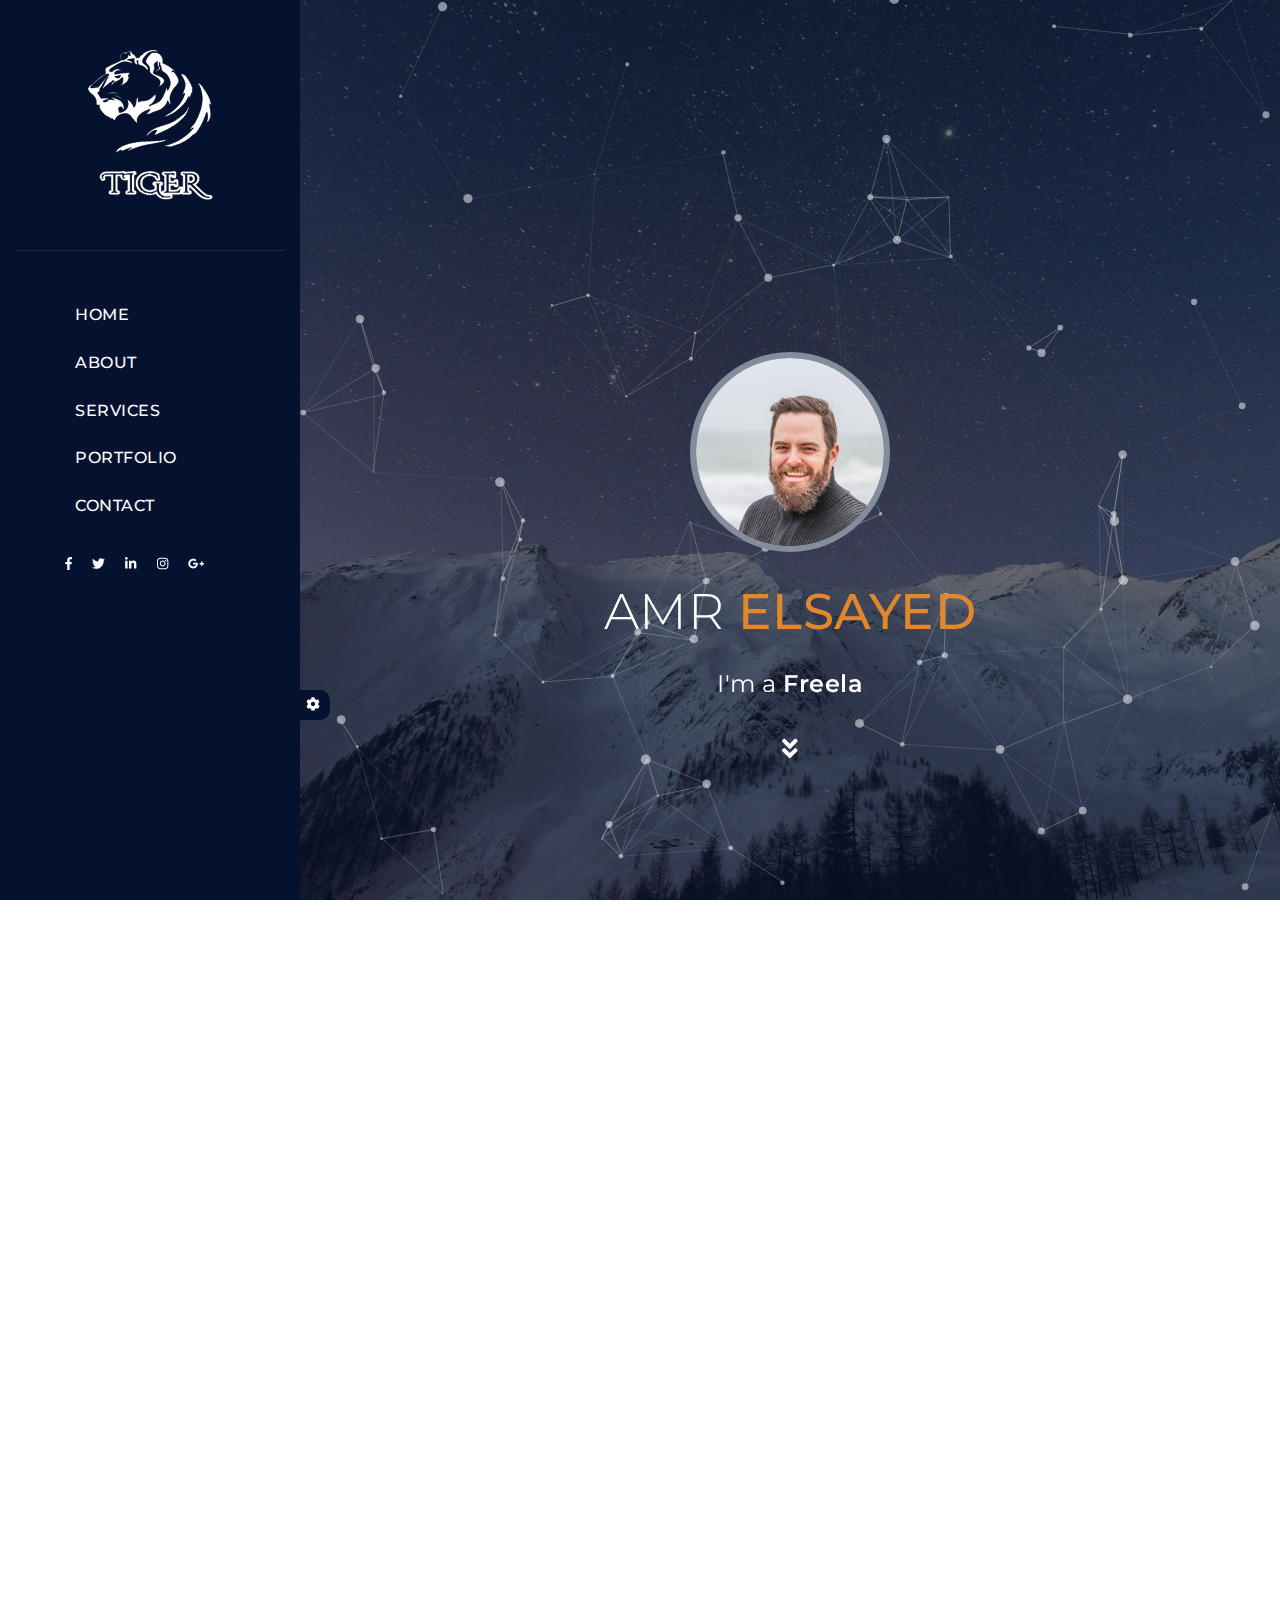
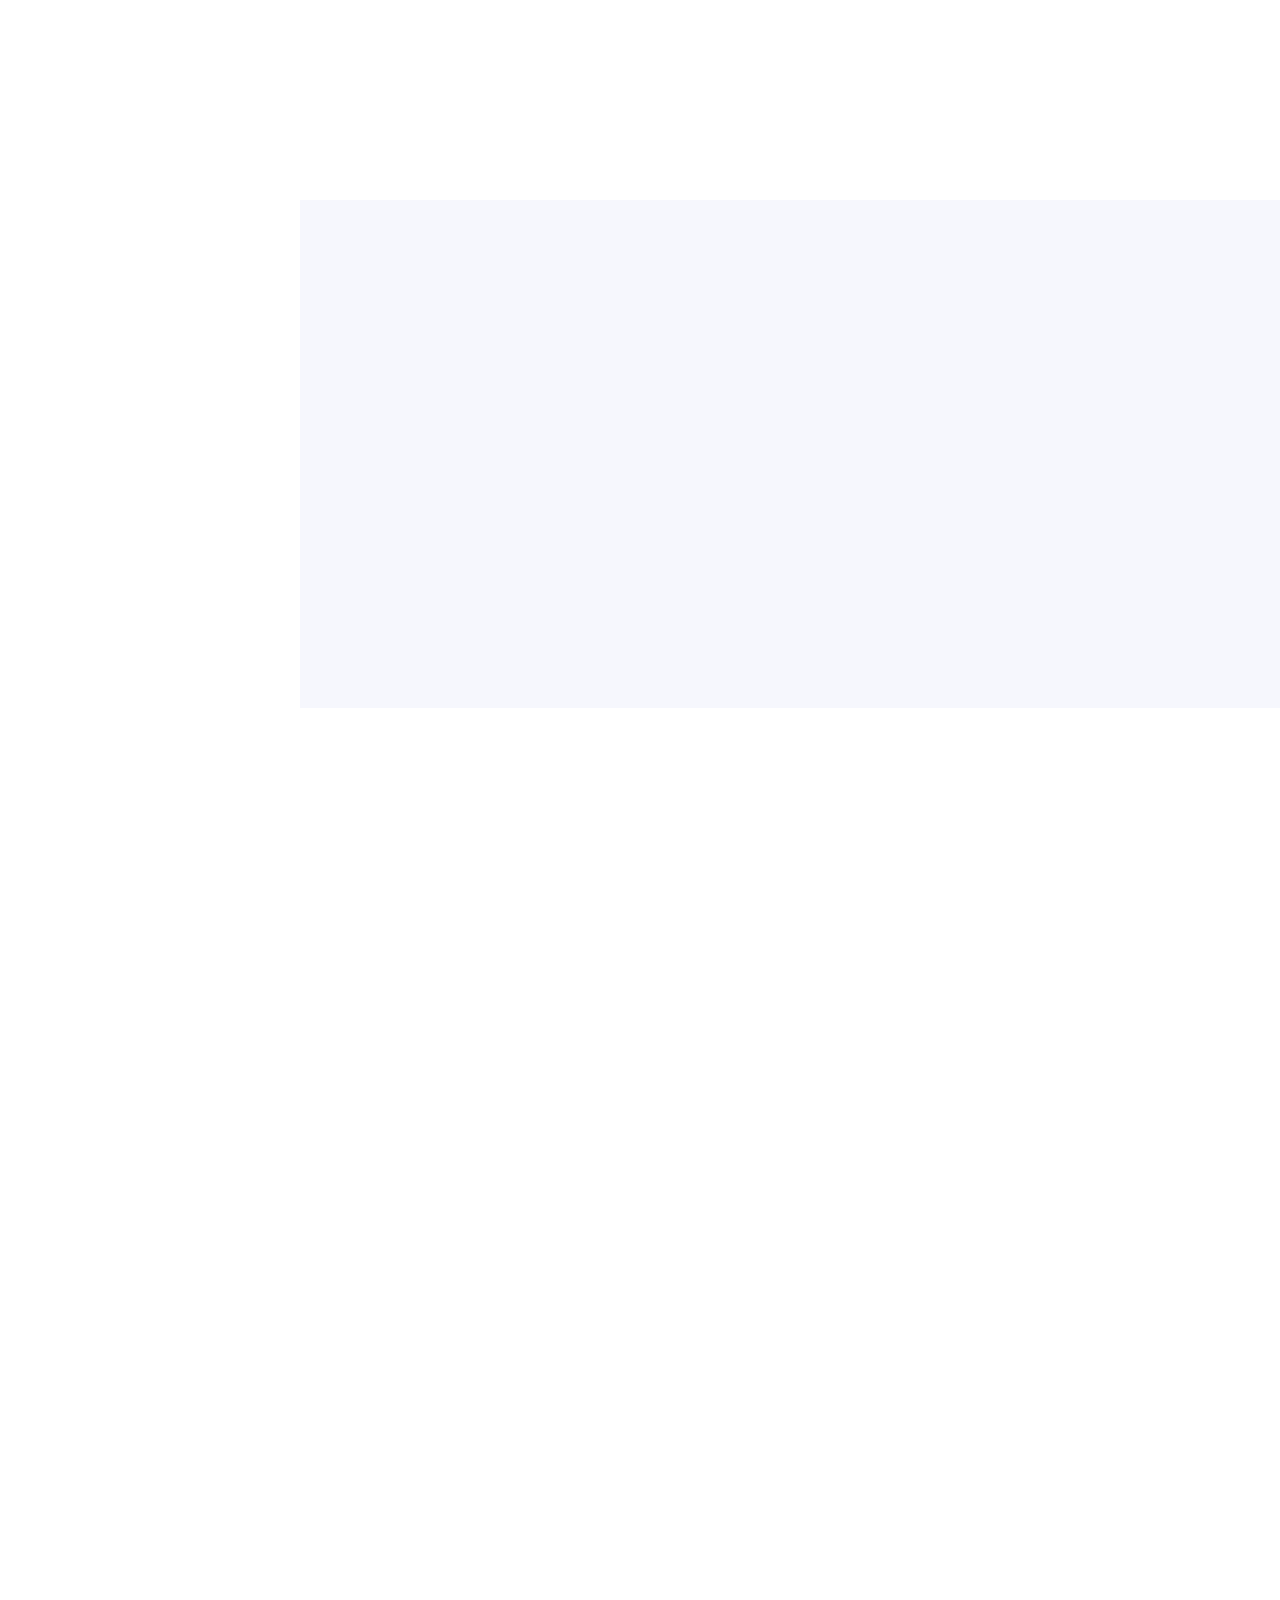
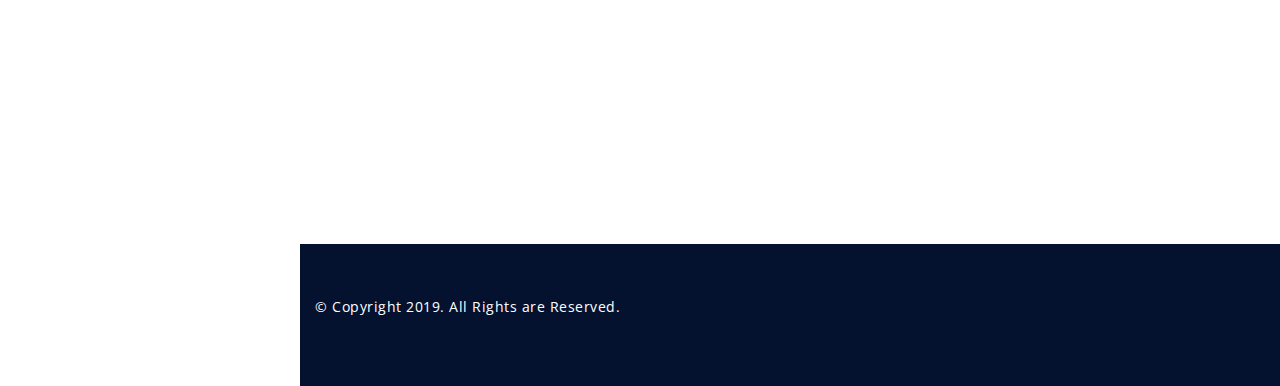
==== particles.html @ fbe601ca "Add files via upload" ====
<html lang="en">
    <head>
        <meta charset="utf-8"/>
        <meta http-equiv="X-UA-Compatible" content="IE=edge">
        <meta name="viewport" content="width=device-width, initial-scale=1">
        <title>Tiger HTML5 Template</title>
        
        <!--google fonts-->
        <link href="https://fonts.googleapis.com/css?family=Montserrat:400,400i,500,500i,600,600i,700,700i,800,800i,900,900i" rel="stylesheet">
        <link href="https://fonts.googleapis.com/css?family=Open+Sans:400,400i,600,600i,700,700i,800,800i" rel="stylesheet">

        <!-- Bootstrap Css-->
        <link rel="stylesheet" href="css/bootstrap.css"/>
        <link rel="stylesheet" href="css/normalize.css"/>
        <!--Style Css-->
        <link rel="stylesheet" href="css/style.css"/>
        <!--Font-Awesome-->
        <link rel="stylesheet" href="css/all.css">
        <!--Animate css-->
        <link rel="stylesheet" href="css/animate.css">




        <!--[if lt IE 9]>
        <script src="js/html5shiv.min.js"></script>
        <script src="js/respond.min.js"></script>
        <![endif]-->

    </head>
    <body>
    <!-- Start Tablet Navbar -->
       
        <nav class="tiger-tablet-nav">
            <a href="#" class="tiger-brand">Tiger</a>
            <button class="toggle">
                <span></span>
                <span></span>
                <span></span>
            </button>
        </nav>
        <div class="tiger-collapse">
            <ul class="anchor">
                <li class="current">
                    <a href="#" data-scroll="home">Home <span></span></a>
                </li>
                <li>
                    <a href="#" data-scroll="about">About <span></span></a>
                </li>
                <li>
                    <a href="#" data-scroll="services">Services <span></span></a>
                </li>
                <li>
                    <a href="#" data-scroll="portfolio">Portfolio <span></span></a>
                </li>
                <li>
                    <a href="#" data-scroll="contact">Contact <span></span></a>
                </li>
            </ul>
        </div>
        <!-- End Tablet Navbar-->
        
        <!-- Start Tiger List -->
        <section class="tiger-list col-12">
            <div class="leftpar-inner">
                <div class="logo text-center">
                    <a href="#">
                        <img src="image/logo4.png" class="img-fluid">
                    </a>
                </div>
                <div class="menu-list">
                    <ul class="anchor">
                        <li class="current">
                            <a href="#" data-scroll="home">Home <span></span></a>
                        </li>
                        <li>
                            <a href="#" data-scroll="about">About <span></span></a>
                        </li>
                        <li>
                            <a href="#" data-scroll="services">Services <span></span></a>
                        </li>
                        <li>
                            <a href="#" data-scroll="portfolio">Portfolio <span></span></a>
                        </li>
                        <li>
                            <a href="#" data-scroll="contact">Contact <span></span></a>
                        </li>
                    </ul>
                </div>
                <div class="tiger-contact">
                    <ul>
                        <li>
                            <a href="https://www.facebook.com">
                                 <i class="fab fa-facebook-f"></i>
                                
                            </a>
                        </li>
                        
                        <li>
                            <a href="https://www.twitter.com">
                                 <i class="fab fa-twitter"></i>
                                
                            </a>
                        </li>
                        
                        <li>
                            <a href="https://www.linkedin.com">
                                 <i class="fab fa-linkedin-in"></i>
                                
                            </a>
                        </li>
                        
                        <li>
                            <a href="https://www.instagram.com">
                                 <i class="fab fa-instagram"></i>
                                
                            </a>
                        </li>
                        <li>
                            <a href="https://plus.google.com">
                                <i class="fab fa-google-plus-g"></i>
                            </a>
                        </li>
                    </ul>
                </div>
                <a href="#" class="resize">
                    <i class="fas fa-cog fa-spin"></i>
                </a>
            </div>
        </section>
        <!--End Tiger List-->
        <!--Start Header-->
        <section class="header" id="home">
            <div class="overlay">
                <div class="container-fluid">
                    <div class="row">
                        <div class="main-photo">
                            <div class="content">
                                <div class="image">
                                    <img src="image/persone2.jpeg"/>
                                </div>
                                <div class="text">
                                <h3>Amr <span>Elsayed</span></h3>
                                </div>
                                <div class="type">
                                    <p class="type-text text-center">
                                        I'm a
                                        <a class="typewrite" data-period="2000" data-type='[ "Freelancer", "UI/UX Designer" ]'>
                                            <span class="wrap"></span>
                                        </a>
                                    </p>
                                </div>
                                <div class="down">
                                    <a href="#" data-scroll="about" class="text-center">
                                        <i class="fas fa-angle-double-down"></i>
                                    </a>
                                </div>
                            </div>
                        </div>
                    </div>
                </div>
                <div id="particles-js"></div>
            </div>
        </section>
        <!--End Headre-->
        
        <!-- Start About-->
        
        <section class="about" id="about">
            <div class="container-fluid">
                <div class="row">
                    <div class="head col-sm-12 wow slideInLeft">
                        <h2 class="abo">About Me</h2>
                        <p class="lead">Main Information About me</p>
                    </div>
                    <div class="body col-12">
                        <div class="container-fluid">
                            <div class="row">
                                <div class="left-box col-lg-3 wow bounceInLeft" data-wow-offset=300>
                                    <div class="border-layer">
                                        <div class="inner">
                                            <div class="photo"></div>
                                        </div>
                                    </div>
                                </div>
                                
                                <div class="right-box col-lg-7 col-md-12 col-sm-12 offset-2 wow bounceInDown" data-wow-offset=300>
                                    <h4 class="def">
                                    I'm Amr Elsayed and
                                        <a class="typewrite" data-period="2000" data-type='[ "Freelancer", "UI/UX Designer" ]'>
                                            <span class="wrap"></span>
                                        </a>
                                    </h4>
                                    <p class="info">Lorem ipsum dolor sit amet, consectetur adipisicing elit, sed do eiusmod tempor incididunt ut labore et dolore magna aliqua. Ut enim ad minim veniam, quis nostrud exercitation ullamco laboris nisi ut aliquip ex ea commodo consequat. Duis aute irure dolor in reprehenderit in voluptate velit esse cillum dolore eu fugiat nulla.</p>
                                    <div class="social">
                                        <ul>
                                            <li>
                                                <span>
                                                    <label>Birthday:</label>
                                                    09.07.1998
                                                </span>
                                            </li>
                                            <li>
                                                <span>
                                                    <label>Age:</label>
                                                    21
                                                </span>
                                            </li>
                                            <div class="clearfix"></div>
                                            
                                            <li>
                                                <span>
                                                    <label>City:</label>
                                                    Mansoura
                                                </span>
                                            </li>
                                            <li>
                                                <span>
                                                    <label>Interests:</label>
                                                    Programing ,UFC
                                                </span>
                                            </li>
                                            <div class="clearfix"></div>
                                            
                                            <li>
                                                <span>
                                                    <label>Study:</label>
                                                    Benha University
                                                </span>
                                            </li>
                                            <li>
                                                <span>
                                                    <label>Degree:</label>
                                                    Student
                                                </span>
                                            </li>
                                            <div class="clearfix"></div>
                                            
                                            <li>
                                                <span>
                                                    <label>Website:</label>
                                                    www.mywebsite.com
                                                </span>
                                            </li>
                                            <li>
                                                <span>
                                                    <label>Mail:</label>
                                                    mymail&#64;gmail.com
                                                </span>
                                            </li>
                                            <div class="clearfix"></div>
                                            
                                            <li>
                                                <span>
                                                    <label>Phone:</label>
                                                    +02 010 924 30 671
                                                </span>
                                            </li>
                                            <li>
                                                <span>
                                                    <label>Twitter:</label>
                                                    &#64;myusername
                                                </span>
                                            </li>
                                            <div class="clearfix"></div>
                                        </ul>
                                    </div>
                                    <button class="btn index">
                                        <a href="" data-scroll="home">
                                            <span>Download Cv</span>
                                        </a>
                                    </button>
                                    <button class="btn cont">
                                        <a href="" data-scroll="contact">
                                            <span>Send Message</span>
                                        </a>
                                    </button>
                                </div>
                            </div>
                        </div>
                    </div>
                </div>
            </div>
        </section>
        <!--End About-->
        
        <!--Start Skills-->
        <section class="skills">
            <div class="container-fluid">
                <div class="row">
                    <div class="defination col-lg-4 co-md-12 col-sm-12 wow rotateInDownLeft" data-wow-offset=200>
                        <h3>Some About my Abilities</h3>
                        <p class="lead">
                            Lorem Ipsum is simply dummy text of the printing and typesetting industry. Lorem Ipsum has been the industry's standard dummy text ever since. Lorem Ipsum has been the industry. Lorem Ipsum has been the industry's standard dummy text since. Lorem Ipsum is simply.
                        </p>
                    </div>
                    <div class="skill col-lg-7 col-md-12 col-sm-12 wow rotateInDownRight" data-wow-offset=200>
                        <div class="pro">
                            <span>
                                <span class="label">
                                    HTML - 5 years of experience
                                </span>
                                <span class="number">95%</span>
                            </span>
                            <div class="progress bar">
                                <div class="ti">
                                    <div class="progress-bar progress-bar-striped progress-bar-animated" role="progressbar" aria-valuenow="75" aria-valuemin="0" aria-valuemax="100" style="width: 95%;background-color: rgb(0, 0, 0);"></div>
                                </div>
                                
                            </div>
                        </div>
                        
                        <!--/*css*/-->
                        <div class="pro">
                            <span>
                                <span class="label">
                                    Css - 3 years of experience
                                </span>
                                <span class="number">85%</span>
                            </span>
                            <div class="progress bar">
                                <div class="ti">
                                    <div class="progress-bar progress-bar-striped progress-bar-animated" role="progressbar" aria-valuenow="75" aria-valuemin="0" aria-valuemax="100" style="width: 85%;background-color: rgb(0, 0, 0);"></div>
                                </div>
                            </div>
                        </div>
                        <!--Html-->
                        <div class="pro">
                            <span>
                                <span class="label">
                                    Jquery - 4 years of experience
                                </span>
                                <span class="number">75%</span>
                            </span>
                            <div class="progress bar">
                                <div class="ti">
                                    <div class="progress-bar progress-bar-striped progress-bar-animated" role="progressbar" aria-valuenow="75" aria-valuemin="0" aria-valuemax="100" style="width: 75%;background-color: rgb(0, 0, 0);"></div>
                                </div>
                            </div>
                        </div>
                        <!--Bootstrap-->
                        <div class="pro">
                            <span>
                                <span class="label">
                                    Bootstrap - 3 years of experience
                                </span>
                                <span class="number">80%</span>
                            </span>
                            <div class="progress bar">
                                <div class="ti">
                                    <div class="progress-bar progress-bar-striped progress-bar-animated" role="progressbar" aria-valuenow="75" aria-valuemin="0" aria-valuemax="100" style="width:80%;background-color: rgb(0, 0, 0);">
                                    </div>
                                </div>
                            </div>
                        </div>
                    </div>
                </div>
            </div>
        </section>
        
        
        <!--End Skills-->
        
        <!--Start Services-->
        
        <section class="services" id='services'>
            <div class="container-fluid">
                <div class="row">
                    <div class="head col-sm-12 wow slideInLeft">
                        <h2 class="abo">Amazing Services</h2>
                        <p class="lead">Meet our amazing services</p>
                    </div>
                    <div class="body col-sm-12">
                        <div class="row">
                            <div class="block wow bounceInDown">
                                <i class="fas fa-camera icon"></i>
                                <h3>Photography</h3>
                                <p>Web design is a similar process of creation, with the intention of presenting the content on electronic pages ...</p>
                            </div>
                            <div class="block wow bounceInDown">
                                <i class="far fa-window-maximize icon"></i>
                                <h3>Web Design</h3>
                                <p>Web design is a similar process of creation, with the intention of presenting the content on electronic pages ...</p>
                            </div>
                            <div class="block wow bounceInDown">
                                <i class="fas fa-tags icon"></i>
                                <h3>Branding</h3>
                                <p>Web design is a similar process of creation, with the intention of presenting the content on electronic pages ...</p>
                            </div>
                            
                            <div class="block wow bounceInUp">
                                <i class="fas fa-share-alt icon"></i>
                                <h3>Social Media</h3>
                                <p>Web design is a similar process of creation, with the intention of presenting the content on electronic pages ...</p>
                            </div>
                            <div class="block wow bounceInUp">
                                <i class="fab fa-adobe icon"></i>
                                <h3>Illustrator</h3>
                                <p>Web design is a similar process of creation, with the intention of presenting the content on electronic pages ...</p>
                            </div>
                            <div class="block wow bounceInUp">
                                <i class="fas fa-chart-line icon"></i>
                                <h3>Marketing</h3>
                                <p>Web design is a similar process of creation, with the intention of presenting the content on electronic pages ...</p>
                            </div>
                        </div>
                    </div>
                </div>
            </div>
        </section>
        <!--End Services-->
        
        
        <!--Start Our Work-->
        <section class="work" id="portfolio">
            <div class="container-fluid">
                <div class="row">
                    <div class="head col-sm-12 wow slideInLeft">
                        <h2 class="abo">Creative Works</h2>
                        <p class="lead">Check out our latest creative works</p>
                    </div>
                    <ul class="work-link">
                        <li><a href="#" class="current all wow bounceIn">All</a></li>
                        <li><a href="#" class="designe wow bounceIn" data-wow-delay=.5s>Design</a></li>
                        <li><a href="#" class="photogr wow bounceIn" data-wow-delay=1s>Photography</a></li>
                        <li><a href="#" class="developm wow bounceIn" data-wow-delay=1.5s>Development</a></li>
                    </ul>
                    <div class="body col-sm-12">
                        <div class="row">
                            <div class="block design wow rotateInDownLeft">
                                
                            </div>
                            <div class="block photog wow bounceInDown" data-wow-delay=.9s>
                                
                            </div>
                            <div class="block develop wow rotateInDownRight" data-wow-delay=.3s>
                                
                            </div>
                            
                            <div class="block photog wow rotateInUpLeft" data-wow-delay=.5s>
                                
                            </div>
                            <div class="block design wow bounceInUp" data-wow-delay=.9s>
                                
                            </div>
                            <div class="block photog wow rotateInUpRight" data-wow-delay=.7s>
                                
                            </div>
                        </div>
                    </div>
                </div>
            </div>  
            
        </section>
        <!-- End Our Work-->
        <!--Start Our Award-->
        <section class="award wow fadeIn">
            <div class="overlay">
                <div class="container-fluid">
                    <div class="row">
                        <div class="counter">
                            <div class="container">
                                <ul>
                                    <li class="wow bounceInLeft">
                                        <div class="inner-box">
                                            <h3>
                                                <span>
                                                    <span class="counter-value" data-count="1700"></span>
                                                </span>
                                                
                                            </h3>
                                            <span>Projects Completed</span>
                                        </div>

                                    </li>
                                    <li class="wow bounceInUp">
                                        <div class="inner-box">
                                            <h3>
                                                <span>
                                                    <span class="counter-value" data-count="222"></span>k
                                                </span>
                                                
                                            </h3>
                                            <span>Lines of Code</span>
                                        </div>

                                    </li>
                                    <li class="wow bounceInDown">
                                        <div class="inner-box">
                                            <h3>
                                                <span>
                                                    <span class="counter-value" data-count="5555"></span>
                                                </span>
                                                
                                            </h3>
                                            <span>Happy Clients</span>
                                        </div>

                                    </li>
                                    <li class="wow bounceInRight">
                                        <div class="inner-box">
                                            <h3>
                                                <span>
                                                    <span class="counter-value" data-count="777"></span>+
                                                </span>
                                                
                                            </h3>
                                            <span>My Awwwards</span>
                                        </div>
                                    </li>
                                </ul>
                            </div>
                        </div>
                    </div>
                </div>
            </div>
        </section>
            
        <!--End Our Award-->
        <!--Start Contact Us-->
        <section class="contact" id="contact">
            <div class="container-fluid">
                <div class="row">
                    <div class="head col-sm-12 wow slideInLeft">
                        <h2 class="abo">CONTACT ME</h2>
                        <p class="lead">Get in touch with me</p>
                    </div>
                    <div class="body col-12">
                        <div class="left-box wow slideInLeft">
                            <div class="title">
                                <h4>Get in Touch</h4>
                            </div>
                            <div class="info">
                                <ul>
                                    <li><p><label>Address:</label><span>123 Qwerty Avenue NYC, USA</span></p></li>
                                    <li><p><label>Email:</label><span><a href="mailto:example@gmail.com">example@gmail.com</a></span></p></li>
                                    <li><p><label>Phone:</label><span>+77 022 177 05 05</span></p></li>
                                    <li><p><label>Website:</label><span><a href="mailto:example@gmail.com">www.yourdomain.com</a></span></p></li>
                                </ul>
                            </div>
                        </div>
                        <div class="right-box wow slideInUp">
                            <form method="post" class="contact-form">
                                
                                <div class="wrap">
                                    <input type="text" placeholder="Your Name">
                                </div>
                                <div class="wrap">
                                    <input type="text" placeholder="Your Email">
                                </div>
                                <div class="wrap">
                                    <textarea class="message" placeholder="Your Message"></textarea>
                                </div>
                                <a href="#" class="button">
                                    <span>Send Message</span>
                                </a>
                                
                            </form>
                        </div>
                    </div>
                    
                </div>
            </div>
        </section>
        <!--End Contact Us-->
            
        <!--Right To Top-->
        <a class="tiger-top" href="#"></a>
            
            
        <!--Footer-->
        <section class="tiger-footer">
            <div class="container">
                <p>© Copyright 2019. All Rights are Reserved.</p>
            </div>
        </section>
            
       
        <script src="js/jquery-1.12.4.min.js"></script>
        <script src="js/particles.js"></script>
        <script src="js/app.js"></script>
        <script src="js/bootstrap.min.js"></script>
        <script src="js/script.js"></script>
        <script defer src="js/all.js"></script>
        <script src="js/wow.min.js"></script>
        <script>new WOW().init();</script>
    </body>
</html>
---- css/style.css ----
/*------------------------------------------------------------------------------------------*/
/*--------------------------------------Genral Layout---------------------------------------*/
/*------------------------------------------------------------------------------------------*/

body {
    font-family    : "Open Sans";
    font-size      : 14px       ;
    line-height    : 1.8        ;
    letter-spacing : 0.5px      ;
    word-wrap      : break-word ;
    font-weight    : 400        ;
    margin-left    : 300px      ; 
}

/*------------------------------------------------------------------------------------------*/
/*--------------------------------------Tiger List------------------------------------------*/
/*------------------------------------------------------------------------------------------*/

.tiger-list{
    width              : 300px        ;
    position           : fixed        ;
    top                : 0px          ;
    bottom             : 0px          ;
    left               : 0px          ;
    background-color   : #041230      ;
    z-index            : 100          ;
    -webkit-transition : all .3s ease ;
    -moz-transition    : all .3s ease ;
    -ms-transition     : all .3s ease ;
    -o-transition      : all .3s ease ;
    transition         : all .3s ease ;

}

.tiger-list .logo{
    background-color   : #041230                        ;
    padding            : 50px 20px                      ;
    width              : 100%                           ;
    float              : left                           ;
    text-align         : center                         ;
    margin-bottom      : 50px                           ;
    border-bottom      : 1px solid rgba(255,255,255,.1) ;
    -webkit-box-sizing : border-box                     ;
    -moz-box-sizing    : border-box                     ;
    box-sizing         : border-box                     ;
}

.tiger-list .menu-list{
    width              : 100%              ;
    height             : auto              ;
    clear              : both              ;
    float              : left              ;
    padding            : 0px 20px 0px 20px ;
    -webkit-box-sizing : border-box        ;
    -moz-box-sizing    : border-box        ;
    -ms-box-sizing     : border-box        ;
    -o-box-sizing      : border-box        ;
    box-sizing         : border-box        ;
}

.tiger-list .menu-list ul li span{
    width            : 0            ;
    background-color : #E3872D      ;
    height           : 1.7px        ;
    display          : inline-block ;
    margin-left      : 8px          ;
}
.tiger-list .menu-list ul    { margin : 0px ; list-style-type : none ; }

.tiger-list .menu-list ul li { margin : 0px ; }

.tiger-list .menu-list ul li a{
    text-decoration    : none         ;
    color              : #fff         ;
    font-family        : "Montserrat" ;
    font-size          : 16px         ;
    font-weight        : 500          ;
    text-transform     : uppercase    ;
    position           : relative     ;
    display            : inline-block ;
    padding-bottom     : 19px         ;
    -webkit-transition : all .3s ease ;
    -moz-transition    : all .3s ease ;
    -ms-transition     : all .3s ease ;
    -o-transition      : all .3s ease ;
    transition         : all .3s ease ;
}

.tiger-list .menu-list ul li a:hover { color : #E3872D ; }

.tiger-list .tiger-contact ul        { list-style-type : none ; margin : 0px ; }

.tiger-list .tiger-contact ul li     { float : left ; padding : 10px ; }

.tiger-list .tiger-contact ul li a{
    text-decoration    : none         ;
    color              : #FFF         ;
    -webkit-transition : all .3s ease ;
    -moz-transition    : all .3s ease ;
    -ms-transition     : all .3s ease ;
    -o-transition      : all .3s ease ;
    transition         : all .3s ease ;
    font-size          : 13px         ;
    
}
.tiger-list .tiger-contact ul li a:hover { color : #E3872D ; }

/*------------------------------------------------------------------------------------------*/
/*---------------------------------------Button To resize-----------------------------------*/
/*------------------------------------------------------------------------------------------*/

.tiger-list .resize{
    position           : absolute      ;
    right              : -30px         ;
    bottom             : 20%           ;
    width              : 30px          ;
    height             : 30px          ;
    text-align         : center        ;
    line-height        : 30px          ;
    background-color   : #041230       ;
    display            : inline-block  ;
    text-decoration    : none          ;
    z-index            : 200           ;
    -webkit-transition : all .3s ease  ;
    -moz-transition    : all .3s ease  ;
    -ms-transition     : all .3s ease  ;
    -o-transition      : all .3s ease  ;
    transition         : all .3s ease  ;
    color              : #FFF          ;
    border-radius      : 0 10px 10px 0 ;
}
.tiger-list .resize:hover { color : #E3872D ; }

.tiger-list .resize .fa-cog{
    -webkit-transform  : rotate(0deg) ;
    -moz-transform     : rotate(0deg) ;
    -ms-transform      : rotate(0deg) ;
    -o-transform       : rotate(0deg) ;
    transform          : rotate(0deg) ;
    position           : absolute     ;
    left               : 6px          ;
    -webkit-transition : all .3s ease ;
    -moz-transition    : all .3s ease ;
    -ms-transition     : all .3s ease ;
    -o-transition      : all .3s ease ;
    transition         : all .3s ease ;
    top                : 7px          ;

}

/*------------------------------------------------------------------------------------------*/
/*--------------------------------------Genral Header---------------------------------------*/
/*------------------------------------------------------------------------------------------*/

.header{
    background              : url(../image/home3.jpeg) no-repeat center center ;
    margin                  : 0                                                ;
    -webkit-background-size :cover                                             ;
    -moz-background-size    :cover                                             ;
    -ms-background-size     :cover                                             ;
    -o-background-size      :cover                                             ;
    background-size         :cover                                             ;
    position                : relative                                         ;
    height                  : 100vh                                            ;
    margin-bottom           : 60px                                             ;
    
}

/*------------------------------------------------------------------------------------------*/
/*--------------------------------Content of the Header-------------------------------------*/
/*------------------------------------------------------------------------------------------*/

.content{
    position           : absolute             ;
    top                : 66%                  ;
    left               : 50%                  ;
    -webkit-transform  : translate(-50%,-50%) ;
    -moz-transform     : translate(-50%,-50%) ;
    -ms-transform      : translate(-50%,-50%) ;
    -o-transform       : translate(-50%,-50%) ;
    transform          : translate(-50%,-50%) ;
    z-index            : 2                    ;
    text-align         : center               ;
    width              : 100%                 ;
    -webkit-box-sizing : border-box           ;
    -moz-box-sizing    : border-box           ;
    -ms-box-sizing     : border-box           ;
    -o-box-sizing      : border-box           ;
    box-sizing         : border-box           ;
}

/*------------------------------------------------------------------------------------------*/
/*-----------------------------------------Genral Overlay-----------------------------------*/
/*------------------------------------------------------------------------------------------*/

.overlay { background-color : rgba(7,23,55,.6)   ; width : 100%  ; height : 100vh ; }

.header .overlay .image { display : inline-block ; width : 200px ; height : 200px ; }

.header .overlay .image img{
    width         : 200px             ;
    height        : 200px             ;
    border-radius : 50%               ;
    border        : 6px solid #838D9C ;
    display       : inline-block      ;
}

.header .overlay .text { margin-top : 30px ; }

.header .overlay .text h3{
    font-family    : "Montserrat" ;
    text-transform : uppercase    ;
    color          : #FFF         ;
    font-size      : 50px         ;
    font-weight    : 300          ;
}

.header  .overlay .text h3 span { font-weight : 500 ; color : #E3872D ; }

.header .overlay .type .type-text{
    color       : #FFF         ;
    font-size   : 24px         ;
    font-family : "Montserrat" ;
    margin-top  : 20px         ;
}

.header .overlay .type .type-text a{
    color       :#FFF          ;
    font-family : "Montserrat" ;
    font-weight :600           ;
}

/*------------------------------------------------------------------------------------------*/
/*-----------------------------------------Arrow To Go Down---------------------------------*/
/*------------------------------------------------------------------------------------------*/

.down{
    -webkit-animation  : bounce 2s infinite ;
    -moz-animation     : bounce 2s infinite ;
    -ms-animation      : bounce 2s infinite ;
    -o-animation       : bounce 2s infinite ;
    animation          : bounce 2s infinite ;
    width              : 100px              ;
    height             : 100px              ;
    margin-top         : 15px               ;
    font-size          : 25px               ;
    display            : inline-block       ;
}
.down a { color : #FFF ; }

-webkit-@keyframes bounce{
    
    0%, 20%, 50%, 80%, 100% {
        
        -webkit-transform : translateY(0)     ;
        -moz-transform    : translateY(0)     ;
        -ms-transform     : translateY(0)     ;
        -o-transform      : translateY(0)     ;
        transform         : translateY(0)     ;
    }
    40% {
        -webkit-transform : translateY(-30px) ;
        -moz-transform    : translateY(-30px) ;
        -ms-transform     : translateY(-30px) ;
        -o-transform      : translateY(-30px) ;
        transform         : translateY(-30px) ;
    }
    60% {
        -webkit-transform : translateY(-15px) ;
        -moz-transform    : translateY(-15px) ;
        -ms-transform     : translateY(-15px) ;
        -o-transform      : translateY(-15px) ;
        transform         : translateY(-15px) ;
    }
}

-moz-@keyframes bounce{
    
    0%, 20%, 50%, 80%, 100% {
        
        -webkit-transform : translateY(0)     ;
        -moz-transform    : translateY(0)     ;
        -ms-transform     : translateY(0)     ;
        -o-transform      : translateY(0)     ;
        transform         : translateY(0)     ;
    }
    40% {
        -webkit-transform : translateY(-30px) ;
        -moz-transform    : translateY(-30px) ;
        -ms-transform     : translateY(-30px) ;
        -o-transform      : translateY(-30px) ;
        transform         : translateY(-30px) ;
    }
    60% {
        -webkit-transform : translateY(-15px) ;
        -moz-transform    : translateY(-15px) ;
        -ms-transform     : translateY(-15px) ;
        -o-transform      : translateY(-15px) ;
        transform         : translateY(-15px) ;
    }
}

-ms-@keyframes bounce{
    
    0%, 20%, 50%, 80%, 100% {
        
        -webkit-transform : translateY(0)     ;
        -moz-transform    : translateY(0)     ;
        -ms-transform     : translateY(0)     ;
        -o-transform      : translateY(0)     ;
        transform         : translateY(0)     ;
    }
    40% {
        -webkit-transform : translateY(-30px) ;
        -moz-transform    : translateY(-30px) ;
        -ms-transform     : translateY(-30px) ;
        -o-transform      : translateY(-30px) ;
        transform         : translateY(-30px) ;
    }
    60% {
        -webkit-transform : translateY(-15px) ;
        -moz-transform    : translateY(-15px) ;
        -ms-transform     : translateY(-15px) ;
        -o-transform      : translateY(-15px) ;
        transform         : translateY(-15px) ;
    }
}

-o-@keyframes bounce{
    
    0%, 20%, 50%, 80%, 100% {
        
        -webkit-transform : translateY(0)     ;
        -moz-transform    : translateY(0)     ;
        -ms-transform     : translateY(0)     ;
        -o-transform      : translateY(0)     ;
        transform         : translateY(0)     ;
    }
    40% {
        -webkit-transform : translateY(-30px) ;
        -moz-transform    : translateY(-30px) ;
        -ms-transform     : translateY(-30px) ;
        -o-transform      : translateY(-30px) ;
        transform         : translateY(-30px) ;
    }
    60% {
        -webkit-transform : translateY(-15px) ;
        -moz-transform    : translateY(-15px) ;
        -ms-transform     : translateY(-15px) ;
        -o-transform      : translateY(-15px) ;
        transform         : translateY(-15px) ;
    }
}

@keyframes bounce{
    
    0%, 20%, 50%, 80%, 100% {
        
        -webkit-transform : translateY(0)     ;
        -moz-transform    : translateY(0)     ;
        -ms-transform     : translateY(0)     ;
        -o-transform      : translateY(0)     ;
        transform         : translateY(0)     ;
    }
    40% {
        -webkit-transform : translateY(-30px) ;
        -moz-transform    : translateY(-30px) ;
        -ms-transform     : translateY(-30px) ;
        -o-transform      : translateY(-30px) ;
        transform         : translateY(-30px) ;
    }
    60% {
        -webkit-transform : translateY(-15px) ;
        -moz-transform    : translateY(-15px) ;
        -ms-transform     : translateY(-15px) ;
        -o-transform      : translateY(-15px) ;
        transform         : translateY(-15px) ;
    }
}


/*------------------------------------------------------------------------------------------*/
/*------------------------------------------Section About-----------------------------------*/
/*------------------------------------------------------------------------------------------*/

.about{
    margin-top    : 50px     ;
    position      : relative ;
    margin-bottom : 100px    ;
}

.about .head { margin-bottom: 90px ; }

.about .head .abo{
    font-family    : "Montserrat" ;
    font-size      : 50px         ;
    text-transform : uppercase    ;
    font-weight    : 600          ;
    letter-spacing : -.5px        ;
    padding-left   : 25px         ;
    line-height    : 1            ;
}
.about .head .lead{
    font-family  : "Montserrat"   ;
    font-size    : 16px           ;
    padding-left : 25px           ;
}

.about .head:before {
    position         : absolute ;
    content          : ""       ;
    width            : 6px      ;
    height           : 72px     ;
    background-color : #E3872D  ;
    top              : 2px      ;
}

/*-----------------------------------------------------------------------------------------*/
/*------------------------------------Photo In About---------------------------------------*/
/*-----------------------------------------------------------------------------------------*/

.about .body .photo{
    background : url("../image/perso.jpeg") no-repeat center center ;
    position   : absolute                                           ;
    top        : -35px                                              ;
    bottom     : 0px                                                ;
    left       : -30px                                              ;
    right      : 0px                                                ;
    width      : 301px                                              ;
    height     : 350px                                              ;
    
}

/*------------------------------------------------------------------------------------------*/
/*-----------------------------------------Border Of Photo----------------------------------*/
/*------------------------------------------------------------------------------------------*/

.border-layer .inner{
    position   : absolute           ;
    top        : 25px  !important   ;
    bottom     : -25px !important   ;
    left       : 25px  !important   ;
    right      : -25px !important   ;
    border     : 10px solid #041230 ;
    height     : 420px              ;
    width      : 360px              ;
    margin-top : 60px               ;
    
}

/*------------------------------------------------------------------------------------------*/
/*--------------------------------------Information In About--------------------------------*/
/*------------------------------------------------------------------------------------------*/

.about .body .right-box .info{
    font-family   : "Montserrat" ;
    font-size     : 16px         ;
    line-height   : 1.9          ;
    margin-bottom : 30px         ;

}

.about .body .right-box .def        { font-family : "Montserrat" ; margin-bottom : 15px ; }

.about .body .right-box .def a span { color : #E3872D ; }

.about .social{
    width              : 100%       ;
    height             : auto       ;
    clear              : both       ;
    float              : left       ;
    margin-bottom      : 13px       ;
    -webkit-box-sizing : border-box ;
    -moz-box-sizing    : border-box ;
    -ms-box-sizing     : border-box ;
    -o-box-sizing      : border-box ;
    box-sizing         : border-box ;
    margin-bottom      : 20px       ;
}

.about .social ul{
    margin          : 0px         ;
    list-style-type : none        ;
    font-family     : "Open Sans" ;
    padding         : 0           ;
    font-size       : 14px        ;
}

.about .social ul li{
    margin : 0px 0px 10px 0px ;
    width  : 50%              ;
    float  : left             ;
}

.about .social ul li label{
    font-family : "Montserrat" ;
    font-weight : 700          ;
    font-size   : 13px         ;
    color       : #000         ;
    min-width   : 85px         ;
    display     : inline-block ;
}

.about .btn {
    background-color : #E3872D      ;
    border           : none         ;
    padding          : 15px 45px    ;
    font-family      : "Montserrat" ;
    font-weight      : 600          ;
    color            : #FFF         ;
    position         : relative     ;
    overflow         : hidden       ;
    outline          : none         ;

}

.about .btn:nth-of-type(2) { margin-left : 30px ; }

.about .btn a              { color : #FFF ; text-decoration : none ; }

.about .btn a span         { position : relative ; z-index : 2 ; }

.about .btn a:before{
    position                    : absolute    ;
    content                     : ""          ;
    top                         : 0px         ;
    height                      : 100%        ;
    left                        : -25%        ;
    width                       : 0           ;
    background-color            : #041230     ;
    -webkit-transform           : skew(50deg) ;
    -moz-transform              : skew(50deg) ;
    -ms-transform               : skew(50deg) ;
    -o-transform                : skew(50deg) ;
    transform                   : skew(50deg) ;
    -webkit-transition-duration : .6s         ;
    -moz-transition-duration    : .6s         ;
    -ms-transition-duration     : .6s         ;
    -o-transition-duration      : .6s         ;
    transition-duration         : .6s         ;
    z-index                     : 1           ;
}

.about .btn a:hover:before { width : 180% ; }

/*------------------------------------------------------------------------------------------*/
/*------------------------------------------Skills Of Me------------------------------------*/
/*------------------------------------------------------------------------------------------*/

.skills{
    background-color : #F6F7FD ;
    padding          : 90px 0  ;
    margin-bottom    : 90px    ;
}

.skills .defination .lead{
    font-size    : 16px    ;
    padding-left : 25px    ;
    padding-left : 0       ;
    text-align   : justify ; 
    
}

.skills .defination h3 { margin-bottom : 15px ; }

.skill .pro > span{
    margin     : 0px 0px 10px 0px ;
    width      : 100%             ;
    display    : block            ;
    text-align : left             ;
}

.skill .pro span.label{
    font-size   : 13px         ;
    font-weight : 700          ;
    color       : #000         ;
    font-family : "Montserrat" ;
    
}

.skill .pro span.number{
    float       : right        ;
    font-size   : 13px         ;
    color       : #000         ;
    font-weight : 700          ;
    font-family : "Montserrat" ;
}

.skill .pro      { margin-bottom : 20px ; }

.skill .pro .bar { height : 5px ; background-color : #b9c7d4 ; }

.skill .pro .bar .progress-bar{
    height     : 100%   ;
    background : #333   ;
    width      : 0px    ;
    overflow   : hidden ;
    
}

/*------------------------------------------------------------------------------------------*/
/*-------------------------------------Defination Of Skills---------------------------------*/
/*------------------------------------------------------------------------------------------*/

.defination { margin-left : 40px ; margin-right : 30px ; }

.open{
    -webkit-animation : ani 3s cubic-bezier(0.165, 0.840, 0.440, 1.000) ;
    -moz-animation    : ani 3s cubic-bezier(0.165, 0.840, 0.440, 1.000) ;
    -ms-animation     : ani 3s cubic-bezier(0.165, 0.840, 0.440, 1.000) ;
    -o-animation      : ani 3s cubic-bezier(0.165, 0.840, 0.440, 1.000) ;
    animation         : ani 3s cubic-bezier(0.165, 0.840, 0.440, 1.000) ;
    width             : 100%                                            ;
}


-webkit-@keyframes ani{
    
    0%   { width : 0    ; }
    
    100% { width : 100% ; }
}

-moz-@keyframes ani{
    
    0%   { width : 0    ; }
    
    100% { width : 100% ; }
}

-ms-@keyframes ani{
    
    0%   { width : 0    ; }
    
    100% { width : 100% ; }
}

-o-@keyframes ani{
    
    0%   { width : 0    ; }
    
    100% { width : 100% ; }
}

@keyframes ani{
    
    0%   { width : 0    ; }
    
    100% { width : 100% ; }
}

/*------------------------------------------------------------------------------------------*/
/*---------------------------------------Section Services-----------------------------------*/
/*------------------------------------------------------------------------------------------*/

.services       { margin-bottom : 90px ; }

.services .head { margin-bottom : 80px ; }

.services .head .abo{
    font-family    : "Montserrat" ;
    font-size      : 50px         ;
    text-transform : uppercase    ;
    font-weight    : 600          ;
    letter-spacing : -.5px        ;
    padding-left   : 25px         ;
    line-height    : 1            ;
}

.services .head .lead{
    font-family  : "Montserrat" ;
    font-size    : 16px         ;
    padding-left : 25px         ;
}

.services .head:before {
    position         : absolute ;
    content          : ""       ;
    width            : 6px      ;
    height           : 72px     ;
    background-color : #E3872D  ;
    top              : 2px      ;
}

/*------------------------------------------------------------------------------------------*/
/*-----------------------------------------Block Services-----------------------------------*/
/*------------------------------------------------------------------------------------------*/

.services .body .block{

    background-color   : #FFF                    ;
    height             : auto                    ;
    margin-bottom      : 30px                    ;
    box-shadow         : 0 0 20px rgba(0,0,0,.1) ;
    padding            : 40px 40px 33px 40px     ;
    margin-left        : 25px                    ;
    width              : 29%                     ;
    -webkit-transition : all .3s ease            ;
    -moz-transition    : all .3s ease            ;
    -ms-transition     : all .3s ease            ;
    -o-transition      : all .3s ease            ;
    transition         : all .3s ease            ;
    -webkit-box-sizing : border-box              ;
    -moz-box-sizing    : border-box              ;
    -ms-box-sizing     : border-box              ;
    -o-box-sizing      : border-box              ;
    box-sizing         : border-box;
    
}

.services .body .block .icon{
    color         :#E3872D ;
    font-size     : 35px   ;
    margin-bottom : 22px   ;
}

.services .body .block h3{
    font-family : "Montserrat" ;
    font-size   : 22px         ;
    font-weight : 600          ;
    color       : #000         ;
    line-height : 1            ;
}

.services .body .block p     { font-size : 14px ; font-family : "Open Sans" ; }

.services .body .block:hover { position : relative ; top : -5px ; }

/*------------------------------------------------------------------------------------------*/
/*-----------------------------------Section Our Work---------------------------------------*/
/*------------------------------------------------------------------------------------------*/

.work       { margin-bottom : 90px ; }

.work .head { margin-bottom : 80px ; }

.work .head .abo{
    font-family    : "Montserrat" ;
    font-size      : 50px         ;
    text-transform : uppercase    ;
    font-weight    : 600          ;
    letter-spacing : -.5px        ;
    padding-left   : 25px         ;
    line-height    : 1            ;
}

.work .head .lead{
    font-family  : "Montserrat" ;
    font-size    : 16px         ;
    padding-left : 25px         ;
}

.work .head:before {
    position         : absolute ;
    content          : ""       ;
    width            : 6px      ;
    height           : 72px     ;
    background-color : #E3872D  ;
    top              : 2px      ;
}

.work .body{
    -webkit-flex :0 0 90% ;
    -moz-flex    :0 0 90% ;
    -ms-flex     :0 0 90% ;
    -o-flex      :0 0 90% ;
    flex         :0 0 90% ;
    max-width    : 90%    ;
    margin       :auto    ;
}

.work .body .block {
    min-height    : 200px               ;
    margin-bottom : 30px                ;
    padding       : 40px 40px 33px 40px ;
    margin-left   : 20px                ;
    width         : 31%                 ;
    transition    : all .5s ease-in-out ;
}

.work .body .block:first-of-type 

{ background : url(../image/design1.jpeg) no-repeat center center ; }

.work .body .block:nth-of-type(2)

{ background : url(../image/photog1.jpeg) no-repeat center center ; }

.work .body .block:nth-of-type(3)

{ background : url(../image/develop.jpg) no-repeat center center  ; }

.work .body .block:nth-of-type(4)

{ background : url(../image/photog2.jpeg) no-repeat center center ; }

.work .body .block:nth-of-type(5)

{ background : url(../image/design2.jpeg) no-repeat center center ; } 

.work .body .block:last-of-type

{ background : url(../image/photog3.jpeg) no-repeat center center ; }


.work-link {
    width              : 100%              ;
    height             : auto              ;
    text-align         : left              ;
    list-style-type    : none              ;
    margin             : 0px 0px 13px 32px ;
    display            : inline-block      ;
    -webkit-box-sizing : border-box        ;
    -moz-box-sizing    : border-box        ;
    -ms-box-sizing     : border-box        ;
    -o-box-sizing      : border-box        ;
    box-sizing         : border-box        ;
}
.work-link li           { display: inline-block ; margin : 0px 40px 0px 0px ; }

.work-link li a.current { color: #BD0A0D ; }

.work-link li a {
    text-decoration    : none         ;
    font-size          : 14px         ;
    font-weight        : 700          ;
    color              : #000         ;
    display            : inline-block ;
    margin-bottom      : 10px         ;
    position           : relative     ;
    -webkit-transition : all .1s ease ;
    -moz-transition    : all .1s ease ;
    -ms-transition     : all .1s ease ;
    -o-transition      : all .1s ease ;
    transition         : all .1s ease ;
}

/*------------------------------------------------------------------------------------------*/
/*-----------------------------------------Section Award------------------------------------*/
/*------------------------------------------------------------------------------------------*/

.award{
    background              : url(../image/tim.jpg) no-repeat center center fixed ;
    margin                  : 0                                                   ;
    -webkit-background-size : cover                                               ;
    -moz-background-size    : cover                                               ;
    -ms-background-size     : cover                                               ;
    -o-background-size      : cover                                               ;
    background-size         : cover                                               ;
    position                : relative                                            ;
    height                  : auto                                                ;
    margin-bottom           : 60px                                                ;
}

.award .overlay{
    background-color : rgba(7,23,55,.4) ;
    width            : 100%             ;
    height           : auto             ;
    
}

.award .counter{
    width              : 100%       ;
    height             : auto       ;
    clear              : both       ;
    float              : left       ;
    -webkit-box-sizing : border-box ;
    -moz-box-sizing    : border-box ;
    -ms-box-sizing     : border-box ;
    -o-box-sizing      : border-box ;
    box-sizing         : border-box ;
}

.award .counter ul{
    list-style-type     : none  ;
    width               : 100%  ;
    margin              : 0px   ;
    -webkit-perspective : 500px ;
    -moz-perspective    : 500px ;
    -ms-perspective     : 500px ;
    -o-perspective      : 500px ;
    perspective         : 500px ;
}

.award .counter ul li{
    width              : 25%        ;
    float              : left       ;
    text-align         : center     ;
    margin             : 0px        ;
    -webkit-box-sizing : border-box ;
    -moz-box-sizing    : border-box ;
    -ms-box-sizing     : border-box ;
    -o-box-sizing      : border-box ;
    box-sizing         : border-box ;
}

.award .counter ul li .inner-box{
    width              : 100%                ;
    height             : auto                ;
    clear              : both                ;
    float              : left                ;
    position           : relative            ;
    padding            : 90px 15px 93px 15px ;
    -webkit-box-sizing : border-box          ;
    -moz-box-sizing    : border-box          ;
    -ms-box-sizing     : border-box          ;
    -o-box-sizing      : border-box          ;
    box-sizing         : border-box          ;
}

.award .counter ul li .inner-box:before{
    position         : absolute ;
    content          : ""       ;
    width            : 4px      ;
    top              : 35px     ;
    bottom           : 35px     ;
    background-color : #d1d7db  ;
    left             : 100%     ;
}

.award .counter ul li:last-of-type .inner-box:before { display : none ; }

.award .counter ul li .inner-box h3{
    font-family   : "Montserrat" ;
    color         : #FFF         ;
    margin-bottom : 10px         ;
    font-size     : 30px         ;
}

.award .counter ul li .inner-box h3 span { font-weight : 700 ; font-size : 40px ; }

.award .counter ul li .inner-box span{
    color       : #FFF        ;
    font-family : "Open Sans" ;
    font-size   : 14px        ;
    font-weight : 600         ;
}

.award .container { max-width : 1250px ; }

/*------------------------------------------------------------------------------------------*/
/*-----------------------------------------Section Contact----------------------------------*/
/*------------------------------------------------------------------------------------------*/

.contact { margin-bottom : 150px ; }

.contact .head .abo{
    font-family    : "Montserrat" ;
    font-size      : 50px         ;
    text-transform : uppercase    ;
    font-weight    : 600          ;
    letter-spacing : -.5px        ;
    padding-left   : 25px         ;
    line-height    : 1            ;
}

.contact .head .lead {
    font-family  : "Montserrat" ;
    font-size    : 16px         ;
    padding-left : 25px         ;
}

.contact .head:before {
    position         : absolute ;
    content          : ""       ;
    width            : 6px      ;
    height           : 72px     ;
    background-color : #E3872D  ;
    top              : 2px      ;

}

.contact .body { margin-top : 90px ; }

.contact .body .left-box{
    width              : 40%        ;
    height             : auto       ;
    float              : left       ;
    padding-right      : 40px       ;
    -webkit-box-sizing : border-box ;
    -moz-box-sizing    : border-box ;
    -ms-box-sizing     : border-box ;
    -o-box-sizing      : border-box ;
    box-sizing         : border-box ;
    padding-left       : 25px       ;
}

.contact .body .left-box .title{
    width              : 100%       ;
    height             : auto       ;
    clear              : both       ;
    float              : left       ;
    -webkit-box-sizing : border-box ;
    -moz-box-sizing    : border-box ;
    -ms-box-sizing     : border-box ;
    -o-box-sizing      : border-box ;
    box-sizing         : border-box ;
}
.contact .body .left-box .info{
    width              : 100%       ;
    height             : auto       ;
    clear              : both       ;
    float              : left       ;
    -webkit-box-sizing : border-box ;
    -moz-box-sizing    : border-box ;
    -ms-box-sizing     : border-box ;
    -o-box-sizing      : border-box ;
    box-sizing         : border-box ;
}

.contact .body .left-box .title h4 { margin-bottom : 30px ; }

.contact .body .left-box .info ul  

{ margin : 0px  ; list-style-type : none ; padding : 0px  ; }

.contact .body .left-box .info ul li { margin: 0px 0px 15px 0px ; }

.contact .body .left-box .info ul li label{
    font-family : "Montserrat" ;
    font-weight : 700          ;
    font-size   : 13px         ;
    color       : #000         ;
}

.contact .body .left-box .info ul li span { padding-left : 5px ; }

.contact .body .left-box .info ul li a    { text-decoration : none ; color : #000 ; }

.contact .right-box{
    width              : 60%        ;
    height             : auto       ;
    float              : right      ;
    -webkit-box-sizing : border-box ;
    -moz-box-sizing    : border-box ;
    -ms-box-sizing     : border-box ;
    -o-box-sizing      : border-box ;
    box-sizing         : border-box ;
    
}

.contact .right-box .wrap{
    width              : 100%       ;
    height             : auto       ;
    clear              : both       ;
    float              : left       ;
    -webkit-box-sizing : border-box ;
    -moz-box-sizing    : border-box ;
    -ms-box-sizing     : border-box ;
    -o-box-sizing      : border-box ;
    box-sizing         : border-box ;
    margin-bottom      : 20px       ;
}

.contact .right-box .wrap input{
    width            : 100%                      ;
    text-align       : left                      ;
    background-color : transparent               ;
    border           : none                      ;
    border-bottom    : 1px solid rgba(10,4,37,1) ;
    color            : #333                      ;
    padding-left     : 0px !important            ;
    padding-bottom   : 10px                      ;
    font-family      : "Open Sans"               ;
    outline          : none                      ;
}

.contact .right-box .wrap textarea{
    width            : 100%                      ;
    height           : 80px                      ;
    text-align       : left                      ;
    background-color : transparent               ;
    border           : none                      ;
    border-bottom    : 1px solid rgba(10,4,37,1) ;
    color            : #333                      ;
    padding-left     : 0px !important            ;
}


.contact .right-box .button{
    text-decoration  : none         ;
    color            : #FFF         ;
    background-color : #E3872D      ;
    font-weight      : 600          ;
    font-family      : "Montserrat" ;
    padding          : 12px 35px    ;
    border-radius    : 3px          ;
    display          : inline-block ;
    position         : relative     ;
    overflow         : hidden       ;
}


.contact .right-box .button:before{
    position                    : absolute    ;
    content                     : ""          ;
    top                         : 0px         ;
    height                      : 100%        ;
    left                        : -25%        ;
    width                       : 0%          ;
    background-color            : #041230     ;
    -webkit-transform           : skew(50deg) ;
    -moz-transform              : skew(50deg) ;
    -ms-transform               : skew(50deg) ;
    -o-transform                : skew(50deg) ;
    transform                   : skew(50deg) ;
    -webkit-transition-duration : .6s         ;
    -moz-transition-duration    : .6s         ;
    -ms-transition-duration     : .6s         ;
    -o-transition-duration      : .6s         ;
    transition-duration         : .6s         ;
    z-index                     : 1           ;
}

.contact .right-box .button span         { position : relative ; z-index : 2 ; }

.contact .right-box .button:hover:before { width : 170% ; }

/*------------------------------------------------------------------------------------------*/
/*--------------------------------------------Button To Top---------------------------------*/
/*------------------------------------------------------------------------------------------*/

.tiger-top {
    position           : fixed                          ;
    bottom             : 40px                           ;
    right              : 30px                           ;
    z-index            : 105                            ;
    overflow           : hidden                         ;
    outline            : 1px solid rgba(255,255,255,.2) ;
    background-color   : #E3872D                        ;
    padding            : 22px                           ;
    border-radius      : 3px                            ;
    display            : inline-block                   ;
    opacity            : 0                              ;
    visibility         : hidden                         ;
    -webkit-transition : all .5s ease                   ;
    -moz-transition    : all .5s ease                   ;
    -ms-transition     : all .5s ease                   ;
    -o-transition      : all .5s ease                   ;
    transition         : all .5s ease                   ;
}

.tiger-top:hover:before { width   : 290% ; }

.tiger-top.opened       { opacity : 1    ; visibility : visible ; bottom : 55px ; }

.tiger-top:before {
    position                    : absolute    ;
    content                     : ""          ;
    top                         : 0px         ;
    height                      : 100%        ;
    left                        : -75%        ;
    width                       : 0%          ;
    background-color            : #041230     ;
    -webkit-transform           : skew(50deg) ;
    -moz-transform              : skew(50deg) ;
    -ms-transform               : skew(50deg) ;
    -o-transform                : skew(50deg) ;
    transform                   : skew(50deg) ;
    -webkit-transition-duration : .6s         ;
    -moz-transition-duration    : .6s         ;
    -ms-transition-duration     : .6s         ;
    -o-transition-duration      : .6s         ;
    transition-duration         : .6s         ;
    z-index                     : 1           ;
    
}
.tiger-top:after {
    width               : 0px                   ;
    height              : 0px                   ;
    position            : absolute              ;
    content             : ''                    ;
    border              : 5px solid transparent ;
    border-bottom-color : #fff                  ;
    top                 : 14px                  ;
    left                : 17px                  ;
    z-index             : 2                     ;
}

/*------------------------------------------------------------------------------------------*/
/*-----------------------------------------Section Footer-----------------------------------*/
/*------------------------------------------------------------------------------------------*/

.tiger-footer{
    width              : 100%       ;
    height             : auto       ;
    clear              : both       ;
    float              : left       ;
    text-align         : left       ;
    background-color   : #041230    ;
    padding            : 50px 0px   ;
    -webkit-box-sizing : border-box ;
    -moz-box-sizing    : border-box ;
    -ms-box-sizing     : border-box ;
    -o-box-sizing      : border-box ;
    box-sizing         : border-box ;
}

.tiger-footer p { color : #fff ; }

/*------------------------------------------------------------------------------------------*/
/*------------------------------------Tablet Navbar-----------------------------------------*/
/*------------------------------------------------------------------------------------------*/

.tiger-tablet-nav{
    background-color : #041230           ;
    border-bottom    : 1px solid #1E2A45 ;
    position         : fixed             ;
    top              : -88px             ;
    left             : 0                 ;
    z-index          : 9999              ;
    width            : 100%              ;
    padding          : 20px              ;
}

.tiger-tablet-nav button span{
    display          : block ;
    width            : 35px  ;
    height           : 2px   ;
    background-color : #FFF  ;
    margin-bottom    : 10px  ;
    margin-top       : 10px  ;
    
}
.tiger-tablet-nav button{
    background-color : inherit  ;
    float            : right    ;
    padding          : 0px 15px ;
    border           : none     ;
    cursor           : pointer  ;
    outline          : inherit  ;
}

.tiger-brand{
    color              :#FFF                 ;
    font-family        : "Montserrat"        ;
    font-size          : 25px                ;
    padding            : 20px                ;
    text-decoration    : none                ;
    -webkit-transition : all .5s ease-in-out ;
    -moz-transition    : all .5s ease-in-out ;
    -ms-transition     : all .5s ease-in-out ;
    -o-transition      : all .5s ease-in-out ;
    transition         : all .5s ease-in-out ;
}

.tiger-brand:hover { color : #E3872D ; text-decoration : none ; }

.tiger-collapse{
    position         : fixed             ;
    top              :-300px             ;
    width            : 100%              ;
    left             : 0                 ;
    z-index          : 9998              ;
    background-color :rgba(4,18,48,.9)   ;
    border-top       : 1px solid #6b6868 ;
    
}

.tiger-collapse ul { margin : 0px ; list-style-type : none ; margin-top: 15px; }

.rotate{
    -webkit-transform : rotate(45deg) ;
    -moz-transform    : rotate(45deg) ;
    -ms-transform     : rotate(45deg) ;
    -o-transform      : rotate(45deg) ;
    transform         : rotate(45deg) ;
    position          : absolute      ;
    top               : 21px          ;
}

.rotate2{
    -webkit-transform : rotate(-45deg) ;
    -moz-transform    : rotate(-45deg) ;
    -ms-transform     : rotate(-45deg) ;
    -o-transform      : rotate(-45deg) ;
    transform         : rotate(-45deg) ;
}

.tiger-collapse ul li { margin : 0px ; }

.tiger-collapse li a{
    text-decoration    : none         ;
    color              : #fff         ;
    font-family        : "Montserrat" ;
    font-size          : 16px         ;
    font-weight        : 500          ;
    text-transform     : uppercase    ;
    position           : relative     ;
    display            : inline-block ;
    padding-bottom     : 19px         ;
    -webkit-transition : all .3s ease ;
    -moz-transition    : all .3s ease ;
    -ms-transition     : all .3s ease ;
    -o-transition      : all .3s ease ;
    transition         : all .3s ease ;
}
.tiger-collapse li a:hover { color : #E3872D ; }

/*------------------------------------------------------------------------------------------*/
/*-------------------------------------Video Layout----------------------------------------*/
/*------------------------------------------------------------------------------------------*/

.video { background : none ; }

.tiger-video{
    position : absolute ;
    top      : 0px      ;
    bottom   : 0px      ;
    left     : 0px      ;
    right    : 0px      ;
    z-index  : 15       ;
    overflow : hidden   ;
}
.video .tiger-video video {
    width                   : 100%      ;
    height                  : 100%      ;
    background-repeat       : no-repeat ;
    background-position     : center    ;
    -webkit-background-size : cover     ;
    -moz-background-size    : cover     ;
    -ms-background-size     : cover     ;
    -o-background-size      : cover     ;
    background-size         : cover     ;
    -webkit-object-fit      : cover     ;
    -moz-object-fit         : cover     ;
    -ms-object-fit          : cover     ;
    -o-object-fit           : cover     ;
    object-fit              : cover     ;
}
.video .overlay{
    position : absolute;
    top      : 0       ;
    left     : 0       ;
    z-index  : 16      ;
}

/*------------------------------------------------------------------------------------------*/
/*----------------------------------------Intro Layout--------------------------------------*/
/*------------------------------------------------------------------------------------------*/

.intro      { margin-left : 0            ; }

.layouts    { font-family : "Montserrat" ; }

.layouts ul { list-style-type : none ; }

.layouts ul a{
    float              : left                             ;
    width              : 30%                              ;
    margin-right       : 3%                               ;
    margin-bottom      : 1.5%                             ;
    cursor             : pointer                          ;
    color              : #041230                          ;
    -webkit-transition : all .3s ease-in-out              ;
    -moz-transition    : all .3s ease-in-out              ;
    -ms-transition     : all .3s ease-in-out              ;
    -o-transition      : all .3s ease-in-out              ;
    transition         : all .3s ease-in-out              ;
    font-family        : "Montserrat"                     ;
    box-shadow         : 0px 5px 40px -8px rgba(0,0,0,.1) ;
    position           : relative                         ;
}

.layouts ul a h3                    { font-size : 22px ; }

.layouts ul a:hover                 { color  : #E3872D  ; top:-5px}

.layouts ul li img,.layouts ul a li { float  : left ; width : 100% ; margin-bottom : 20px ; }

.intro .header .overlay .image img  { border : none ; border-radius : 0 ; }

.intro .content                     { top    : 50%  ; } 

.intro .header .overlay .text h3    { font-size : 25px ; margin-top : 50px ; }

.intro .button                      { margin-top : 100px ; }

.intro .button a{
    text-decoration  : none         ;
    color            : #fff         ;
    background-color : #fd4d4d      ;
    font-weight      : 600          ;
    font-family      : "Montserrat" ;
    padding          : 12px 40px    ;
    border-radius    : 3px          ;
    display          : inline-block ;
    position         : relative     ;
    overflow         : hidden       ;
    
}
.intro .button a span { position : relative ; z-index : 2 ; }

.intro .button a:before{
    position            : absolute    ;
    content             : ""          ;
    top                 : 0px         ;
    height              : 100%        ;
    left                : -25%        ;
    width               : 0%          ;
    background-color    : #fff        ;
    transform           : skew(50deg) ;
    transition-duration : .6s         ;
    z-index             : 1           ;
}
.intro a:hover:before  { width : 180% ; }

.intro .button a:hover { color : #000 ; }

/*------------------------------------------------------------------------------------------*/
/*------------------------------------------Responsive--------------------------------------*/
/*------------------------------------------------------------------------------------------*/

@media(min-width:1200px) and (max-width:1268px){
    
    .work .body .block { width : 28% ; }
}

@media (max-width: 1200px){
    .inner,.left-box { display : none ; }
    
    .about .col-lg-7{
        -webkit-flex : 0 0 100% ;
        -moz-flex    : 0 0 100% ;
        -ms-flex     : 0 0 100% ;
        -o-flex      : 0 0 100% ;
        max-width    : 100%     ;
        
    }
    
    .about .offset-2              { margin-left   : 0     ;                 }
    
    .skills .defination           { margin-bottom : 30px  ;                 }
    
    .skills .defination h3        { font-size     : 24px  ;                 }
    
    .skills .defination .lead     { font-size     : 13px  ;                 }
    
    .services .block,.work .block { width         : 45.5% ; margin : 15px ; }
    
    .contact .body .left-box{
        width         : 100%  ;
        padding-right : 0px   ;
        margin-bottom : 19px  ;
        display       : block ;
    }
    
    .contact .right-box { width : 100% ; padding-left : 25px ; }
}

@media (min-width: 320px) and (max-width: 770px){
    
    .about .social ul li                    { float        : none ; width : 100% ;         }
    
    .header .overlay .text h3               { font-size    : 25px ;                        }
    
    .header .overlay .type .type-text       { font-size    : 20px ;                        }

    .header .overlay .down                  { font-size    : 25px ;                        }
    
    .about .btn                             { width        : 70%  ; margin-bottom : 15px ; }
    
    .about .head .abo                       { font-size    : 40px ;                        }
    
    .about .head .lead                      { font-size    : 15px ;                        }
    
    .right-box                              { padding-left : 0 ;                           }
    
    .about .btn:nth-of-type(2)              { margin-left  : 0 ;                           }
    
    .services .block                        { width        : 100% ; margin : 15px ;        }
    
    .work .body .block                      { width        : 44%  ;                        }
    
    .services .head .lead,.work .head .lead { font-size    : 15px ;                        }
    
    .services .head .abo,.work .head .abo   { font-size    : 40px ;                        }
}

@media(min-width:320px) and (max-width:550px){
   
    .services .head .lead             { font-size : 15px ; }
    
    .about .head .lead                { font-size : 15px ; }
   
    .about .head .abo                 { font-size : 28px ; }
    
    .work .head .lead                 { font-size : 13px ; }
    
    .work .head:before                { height    : 50px ; }
    
    .services .head:before            { height    : 50px ; }
    
    .contact .head:before             { height    : 50px ; }
    
    .about .head:before               { height    : 50px ; }
    
    .services .head .abo              { font-size : 25px ; }
    
    .work .head .abo                  { font-size : 28px ; }

    .contact .head .lead              { font-size : 13px ; }
    
    .contact .head .abo               { font-size : 28px ; }
}

@media(max-width: 768px){
    
    .header .overlay .text h3         { font-size : 30px ; }
    
    .header .overlay .type .type-text { font-size : 25px ; }
    
    .header .overlay .down            { font-size : 25px ; }
}


@media(min-width:1200px){
    
    .inner { width : 301px !important ; height : 350px !important ; }
}


@media(max-width:1053px){
    
    .tiger-list       { left        : -330px ; }
    
    .tiger-tablet-nav { top         : 0      ; }
    
    body              { margin-left : 0      ; }
    
    .skills .defination.col-lg-4{
        -webkit-flex : 0 0 100% ;
        -moz-flex    : 0 0 100% ;
        -ms-flex     : 0 0 100% ;
        -o-flex      : 0 0 100% ;
        flex         : 0 0 100% ;
        max-width    : 100%     ;
        margin-left  : 0        ;
    }
    
    .skills .defination .lead { font-size : 16px ; }
    
    .skills .skill.col-lg-7{ 
        -webkit-flex : 0 0 100% ;
        -moz-flex    : 0 0 100% ;
        -ms-flex     : 0 0 100% ;
        -o-flex      : 0 0 100% ;
        flex         : 0 0 100% ; 
        max-width    : 100%     ; 
    }
    
    .services .body .block { width : 43% ; }
    
}

@media(min-width:771px) and (max-width:1198px){
    
    .work .body .block { width : 43% ; }
}

@media(min-width:1050px) and (max-width:1198px){
    
    .services .body .block { width : 43% ; }
    
    .skills .defination.col-lg-4{
        -webkit-flex : 0 0 95% ;
        -moz-flex    : 0 0 95% ;
        -ms-flex     : 0 0 95% ;
        -o-flex      : 0 0 95% ;
        flex         : 0 0 95% ;
        max-width    : 95%     ;
        margin       :10px     ;
    }
    
    .skills .defination .lead {font-size : 16px ; }
    
    .skills .skill.col-lg-7{
        -webkit-flex : 0 0 95% ;
        -moz-flex    : 0 0 95% ;
        -ms-flex     : 0 0 95% ;
        -o-flex      : 0 0 95% ;
        flex         : 0 0 95% ;
        max-width    : 95%     ;
        margin       :10px     ;
    }
}


@media (max-width:770px){
     
    .services .body .block { width: 42% ; }
}

@media (min-width:483px) and (max-width:768px){
    
    .work .body .block { width : 43% ; }
    
    .work .body.col-sm-12{
        -webkit-flex : 0 0 91% ;
        -moz-flex    : 0 0 91% ;
        -ms-flex     : 0 0 91% ;
        -o-flex      : 0 0 91% ;
        flex         : 0 0 91% ;
        max-width    : 91%     ;
        margin       :auto     ;

    }
    .award .counter ul li                                { width   : 50%   ;   }
    
    .award .counter ul li .inner-box                     { height  : 168px ;   }
    
    .award .counter ul li:nth-child(2) .inner-box:before { display : none  ;   }
    
}
@media(max-width:478px){
    
    .award .counter ul li                   { width   : 100%  ;                      }
    
    .award .counter ul li .inner-box:before { display : none  ;                      }
    
    .award .counter ul li .inner-box        { height  : 100px ; padding-top : 40px ; }
}


@media (max-width:765px){
    
    .services .body .block { width : 100% ; }
}

@media(max-width:561px){
    .work .body .block     { width : 100% ; }
}
/*------------------------------------------------------------------------------------------*/
/*---------------------------------------Responsive Intro-----------------------------------*/
/*------------------------------------------------------------------------------------------*/

@media (max-width:1040px){
    .layouts ul a{
        width         : 100%  ;
        margin-bottom : 50px  ;
        margin-right  : 0     ;
        margin-left   : -20px ;
    }
}



/*------------------------------------------------------------------------------------------*/
/*---------------------------------Responsive for 2560px and larger-------------------------*/
/*------------------------------------------------------------------------------------------*/

@media (min-width:2560px){
    
    .container-fluid { max-width: 1140px ; }
}
---- css/all.css ----
.fa,
.fas,
.far,
.fal,
.fab {
  -moz-osx-font-smoothing: grayscale;
  -webkit-font-smoothing: antialiased;
  display: inline-block;
  font-style: normal;
  font-variant: normal;
  text-rendering: auto;
  line-height: 1; }

.fa-lg {
  font-size: 1.33333em;
  line-height: 0.75em;
  vertical-align: -.0667em; }

.fa-xs {
  font-size: .75em; }

.fa-sm {
  font-size: .875em; }

.fa-1x {
  font-size: 1em; }

.fa-2x {
  font-size: 2em; }

.fa-3x {
  font-size: 3em; }

.fa-4x {
  font-size: 4em; }

.fa-5x {
  font-size: 5em; }

.fa-6x {
  font-size: 6em; }

.fa-7x {
  font-size: 7em; }

.fa-8x {
  font-size: 8em; }

.fa-9x {
  font-size: 9em; }

.fa-10x {
  font-size: 10em; }

.fa-fw {
  text-align: center;
  width: 1.25em; }

.fa-ul {
  list-style-type: none;
  margin-left: 2.5em;
  padding-left: 0; }
  .fa-ul > li {
    position: relative; }

.fa-li {
  left: -2em;
  position: absolute;
  text-align: center;
  width: 2em;
  line-height: inherit; }

.fa-border {
  border: solid 0.08em #eee;
  border-radius: .1em;
  padding: .2em .25em .15em; }

.fa-pull-left {
  float: left; }

.fa-pull-right {
  float: right; }

.fa.fa-pull-left,
.fas.fa-pull-left,
.far.fa-pull-left,
.fal.fa-pull-left,
.fab.fa-pull-left {
  margin-right: .3em; }

.fa.fa-pull-right,
.fas.fa-pull-right,
.far.fa-pull-right,
.fal.fa-pull-right,
.fab.fa-pull-right {
  margin-left: .3em; }

.fa-spin {
  -webkit-animation: fa-spin 2s infinite linear;
          animation: fa-spin 2s infinite linear; }

.fa-pulse {
  -webkit-animation: fa-spin 1s infinite steps(8);
          animation: fa-spin 1s infinite steps(8); }

@-webkit-keyframes fa-spin {
  0% {
    -webkit-transform: rotate(0deg);
            transform: rotate(0deg); }
  100% {
    -webkit-transform: rotate(360deg);
            transform: rotate(360deg); } }

@keyframes fa-spin {
  0% {
    -webkit-transform: rotate(0deg);
            transform: rotate(0deg); }
  100% {
    -webkit-transform: rotate(360deg);
            transform: rotate(360deg); } }

.fa-rotate-90 {
  -ms-filter: "progid:DXImageTransform.Microsoft.BasicImage(rotation=1)";
  -webkit-transform: rotate(90deg);
          transform: rotate(90deg); }

.fa-rotate-180 {
  -ms-filter: "progid:DXImageTransform.Microsoft.BasicImage(rotation=2)";
  -webkit-transform: rotate(180deg);
          transform: rotate(180deg); }

.fa-rotate-270 {
  -ms-filter: "progid:DXImageTransform.Microsoft.BasicImage(rotation=3)";
  -webkit-transform: rotate(270deg);
          transform: rotate(270deg); }

.fa-flip-horizontal {
  -ms-filter: "progid:DXImageTransform.Microsoft.BasicImage(rotation=0, mirror=1)";
  -webkit-transform: scale(-1, 1);
          transform: scale(-1, 1); }

.fa-flip-vertical {
  -ms-filter: "progid:DXImageTransform.Microsoft.BasicImage(rotation=2, mirror=1)";
  -webkit-transform: scale(1, -1);
          transform: scale(1, -1); }

.fa-flip-both, .fa-flip-horizontal.fa-flip-vertical {
  -ms-filter: "progid:DXImageTransform.Microsoft.BasicImage(rotation=2, mirror=1)";
  -webkit-transform: scale(-1, -1);
          transform: scale(-1, -1); }

:root .fa-rotate-90,
:root .fa-rotate-180,
:root .fa-rotate-270,
:root .fa-flip-horizontal,
:root .fa-flip-vertical,
:root .fa-flip-both {
  -webkit-filter: none;
          filter: none; }

.fa-stack {
  display: inline-block;
  height: 2em;
  line-height: 2em;
  position: relative;
  vertical-align: middle;
  width: 2.5em; }

.fa-stack-1x,
.fa-stack-2x {
  left: 0;
  position: absolute;
  text-align: center;
  width: 100%; }

.fa-stack-1x {
  line-height: inherit; }

.fa-stack-2x {
  font-size: 2em; }

.fa-inverse {
  color: #fff; }

/* Font Awesome uses the Unicode Private Use Area (PUA) to ensure screen
readers do not read off random characters that represent icons */
.fa-500px:before {
  content: "\f26e"; }

.fa-accessible-icon:before {
  content: "\f368"; }

.fa-accusoft:before {
  content: "\f369"; }

.fa-acquisitions-incorporated:before {
  content: "\f6af"; }

.fa-ad:before {
  content: "\f641"; }

.fa-address-book:before {
  content: "\f2b9"; }

.fa-address-card:before {
  content: "\f2bb"; }

.fa-adjust:before {
  content: "\f042"; }

.fa-adn:before {
  content: "\f170"; }

.fa-adobe:before {
  content: "\f778"; }

.fa-adversal:before {
  content: "\f36a"; }

.fa-affiliatetheme:before {
  content: "\f36b"; }

.fa-air-freshener:before {
  content: "\f5d0"; }

.fa-algolia:before {
  content: "\f36c"; }

.fa-align-center:before {
  content: "\f037"; }

.fa-align-justify:before {
  content: "\f039"; }

.fa-align-left:before {
  content: "\f036"; }

.fa-align-right:before {
  content: "\f038"; }

.fa-alipay:before {
  content: "\f642"; }

.fa-allergies:before {
  content: "\f461"; }

.fa-amazon:before {
  content: "\f270"; }

.fa-amazon-pay:before {
  content: "\f42c"; }

.fa-ambulance:before {
  content: "\f0f9"; }

.fa-american-sign-language-interpreting:before {
  content: "\f2a3"; }

.fa-amilia:before {
  content: "\f36d"; }

.fa-anchor:before {
  content: "\f13d"; }

.fa-android:before {
  content: "\f17b"; }

.fa-angellist:before {
  content: "\f209"; }

.fa-angle-double-down:before {
  content: "\f103"; }

.fa-angle-double-left:before {
  content: "\f100"; }

.fa-angle-double-right:before {
  content: "\f101"; }

.fa-angle-double-up:before {
  content: "\f102"; }

.fa-angle-down:before {
  content: "\f107"; }

.fa-angle-left:before {
  content: "\f104"; }

.fa-angle-right:before {
  content: "\f105"; }

.fa-angle-up:before {
  content: "\f106"; }

.fa-angry:before {
  content: "\f556"; }

.fa-angrycreative:before {
  content: "\f36e"; }

.fa-angular:before {
  content: "\f420"; }

.fa-ankh:before {
  content: "\f644"; }

.fa-app-store:before {
  content: "\f36f"; }

.fa-app-store-ios:before {
  content: "\f370"; }

.fa-apper:before {
  content: "\f371"; }

.fa-apple:before {
  content: "\f179"; }

.fa-apple-alt:before {
  content: "\f5d1"; }

.fa-apple-pay:before {
  content: "\f415"; }

.fa-archive:before {
  content: "\f187"; }

.fa-archway:before {
  content: "\f557"; }

.fa-arrow-alt-circle-down:before {
  content: "\f358"; }

.fa-arrow-alt-circle-left:before {
  content: "\f359"; }

.fa-arrow-alt-circle-right:before {
  content: "\f35a"; }

.fa-arrow-alt-circle-up:before {
  content: "\f35b"; }

.fa-arrow-circle-down:before {
  content: "\f0ab"; }

.fa-arrow-circle-left:before {
  content: "\f0a8"; }

.fa-arrow-circle-right:before {
  content: "\f0a9"; }

.fa-arrow-circle-up:before {
  content: "\f0aa"; }

.fa-arrow-down:before {
  content: "\f063"; }

.fa-arrow-left:before {
  content: "\f060"; }

.fa-arrow-right:before {
  content: "\f061"; }

.fa-arrow-up:before {
  content: "\f062"; }

.fa-arrows-alt:before {
  content: "\f0b2"; }

.fa-arrows-alt-h:before {
  content: "\f337"; }

.fa-arrows-alt-v:before {
  content: "\f338"; }

.fa-artstation:before {
  content: "\f77a"; }

.fa-assistive-listening-systems:before {
  content: "\f2a2"; }

.fa-asterisk:before {
  content: "\f069"; }

.fa-asymmetrik:before {
  content: "\f372"; }

.fa-at:before {
  content: "\f1fa"; }

.fa-atlas:before {
  content: "\f558"; }

.fa-atlassian:before {
  content: "\f77b"; }

.fa-atom:before {
  content: "\f5d2"; }

.fa-audible:before {
  content: "\f373"; }

.fa-audio-description:before {
  content: "\f29e"; }

.fa-autoprefixer:before {
  content: "\f41c"; }

.fa-avianex:before {
  content: "\f374"; }

.fa-aviato:before {
  content: "\f421"; }

.fa-award:before {
  content: "\f559"; }

.fa-aws:before {
  content: "\f375"; }

.fa-baby:before {
  content: "\f77c"; }

.fa-baby-carriage:before {
  content: "\f77d"; }

.fa-backspace:before {
  content: "\f55a"; }

.fa-backward:before {
  content: "\f04a"; }

.fa-bacon:before {
  content: "\f7e5"; }

.fa-balance-scale:before {
  content: "\f24e"; }

.fa-ban:before {
  content: "\f05e"; }

.fa-band-aid:before {
  content: "\f462"; }

.fa-bandcamp:before {
  content: "\f2d5"; }

.fa-barcode:before {
  content: "\f02a"; }

.fa-bars:before {
  content: "\f0c9"; }

.fa-baseball-ball:before {
  content: "\f433"; }

.fa-basketball-ball:before {
  content: "\f434"; }

.fa-bath:before {
  content: "\f2cd"; }

.fa-battery-empty:before {
  content: "\f244"; }

.fa-battery-full:before {
  content: "\f240"; }

.fa-battery-half:before {
  content: "\f242"; }

.fa-battery-quarter:before {
  content: "\f243"; }

.fa-battery-three-quarters:before {
  content: "\f241"; }

.fa-bed:before {
  content: "\f236"; }

.fa-beer:before {
  content: "\f0fc"; }

.fa-behance:before {
  content: "\f1b4"; }

.fa-behance-square:before {
  content: "\f1b5"; }

.fa-bell:before {
  content: "\f0f3"; }

.fa-bell-slash:before {
  content: "\f1f6"; }

.fa-bezier-curve:before {
  content: "\f55b"; }

.fa-bible:before {
  content: "\f647"; }

.fa-bicycle:before {
  content: "\f206"; }

.fa-bimobject:before {
  content: "\f378"; }

.fa-binoculars:before {
  content: "\f1e5"; }

.fa-biohazard:before {
  content: "\f780"; }

.fa-birthday-cake:before {
  content: "\f1fd"; }

.fa-bitbucket:before {
  content: "\f171"; }

.fa-bitcoin:before {
  content: "\f379"; }

.fa-bity:before {
  content: "\f37a"; }

.fa-black-tie:before {
  content: "\f27e"; }

.fa-blackberry:before {
  content: "\f37b"; }

.fa-blender:before {
  content: "\f517"; }

.fa-blender-phone:before {
  content: "\f6b6"; }

.fa-blind:before {
  content: "\f29d"; }

.fa-blog:before {
  content: "\f781"; }

.fa-blogger:before {
  content: "\f37c"; }

.fa-blogger-b:before {
  content: "\f37d"; }

.fa-bluetooth:before {
  content: "\f293"; }

.fa-bluetooth-b:before {
  content: "\f294"; }

.fa-bold:before {
  content: "\f032"; }

.fa-bolt:before {
  content: "\f0e7"; }

.fa-bomb:before {
  content: "\f1e2"; }

.fa-bone:before {
  content: "\f5d7"; }

.fa-bong:before {
  content: "\f55c"; }

.fa-book:before {
  content: "\f02d"; }

.fa-book-dead:before {
  content: "\f6b7"; }

.fa-book-medical:before {
  content: "\f7e6"; }

.fa-book-open:before {
  content: "\f518"; }

.fa-book-reader:before {
  content: "\f5da"; }

.fa-bookmark:before {
  content: "\f02e"; }

.fa-bowling-ball:before {
  content: "\f436"; }

.fa-box:before {
  content: "\f466"; }

.fa-box-open:before {
  content: "\f49e"; }

.fa-boxes:before {
  content: "\f468"; }

.fa-braille:before {
  content: "\f2a1"; }

.fa-brain:before {
  content: "\f5dc"; }

.fa-bread-slice:before {
  content: "\f7ec"; }

.fa-briefcase:before {
  content: "\f0b1"; }

.fa-briefcase-medical:before {
  content: "\f469"; }

.fa-broadcast-tower:before {
  content: "\f519"; }

.fa-broom:before {
  content: "\f51a"; }

.fa-brush:before {
  content: "\f55d"; }

.fa-btc:before {
  content: "\f15a"; }

.fa-bug:before {
  content: "\f188"; }

.fa-building:before {
  content: "\f1ad"; }

.fa-bullhorn:before {
  content: "\f0a1"; }

.fa-bullseye:before {
  content: "\f140"; }

.fa-burn:before {
  content: "\f46a"; }

.fa-buromobelexperte:before {
  content: "\f37f"; }

.fa-bus:before {
  content: "\f207"; }

.fa-bus-alt:before {
  content: "\f55e"; }

.fa-business-time:before {
  content: "\f64a"; }

.fa-buysellads:before {
  content: "\f20d"; }

.fa-calculator:before {
  content: "\f1ec"; }

.fa-calendar:before {
  content: "\f133"; }

.fa-calendar-alt:before {
  content: "\f073"; }

.fa-calendar-check:before {
  content: "\f274"; }

.fa-calendar-day:before {
  content: "\f783"; }

.fa-calendar-minus:before {
  content: "\f272"; }

.fa-calendar-plus:before {
  content: "\f271"; }

.fa-calendar-times:before {
  content: "\f273"; }

.fa-calendar-week:before {
  content: "\f784"; }

.fa-camera:before {
  content: "\f030"; }

.fa-camera-retro:before {
  content: "\f083"; }

.fa-campground:before {
  content: "\f6bb"; }

.fa-canadian-maple-leaf:before {
  content: "\f785"; }

.fa-candy-cane:before {
  content: "\f786"; }

.fa-cannabis:before {
  content: "\f55f"; }

.fa-capsules:before {
  content: "\f46b"; }

.fa-car:before {
  content: "\f1b9"; }

.fa-car-alt:before {
  content: "\f5de"; }

.fa-car-battery:before {
  content: "\f5df"; }

.fa-car-crash:before {
  content: "\f5e1"; }

.fa-car-side:before {
  content: "\f5e4"; }

.fa-caret-down:before {
  content: "\f0d7"; }

.fa-caret-left:before {
  content: "\f0d9"; }

.fa-caret-right:before {
  content: "\f0da"; }

.fa-caret-square-down:before {
  content: "\f150"; }

.fa-caret-square-left:before {
  content: "\f191"; }

.fa-caret-square-right:before {
  content: "\f152"; }

.fa-caret-square-up:before {
  content: "\f151"; }

.fa-caret-up:before {
  content: "\f0d8"; }

.fa-carrot:before {
  content: "\f787"; }

.fa-cart-arrow-down:before {
  content: "\f218"; }

.fa-cart-plus:before {
  content: "\f217"; }

.fa-cash-register:before {
  content: "\f788"; }

.fa-cat:before {
  content: "\f6be"; }

.fa-cc-amazon-pay:before {
  content: "\f42d"; }

.fa-cc-amex:before {
  content: "\f1f3"; }

.fa-cc-apple-pay:before {
  content: "\f416"; }

.fa-cc-diners-club:before {
  content: "\f24c"; }

.fa-cc-discover:before {
  content: "\f1f2"; }

.fa-cc-jcb:before {
  content: "\f24b"; }

.fa-cc-mastercard:before {
  content: "\f1f1"; }

.fa-cc-paypal:before {
  content: "\f1f4"; }

.fa-cc-stripe:before {
  content: "\f1f5"; }

.fa-cc-visa:before {
  content: "\f1f0"; }

.fa-centercode:before {
  content: "\f380"; }

.fa-centos:before {
  content: "\f789"; }

.fa-certificate:before {
  content: "\f0a3"; }

.fa-chair:before {
  content: "\f6c0"; }

.fa-chalkboard:before {
  content: "\f51b"; }

.fa-chalkboard-teacher:before {
  content: "\f51c"; }

.fa-charging-station:before {
  content: "\f5e7"; }

.fa-chart-area:before {
  content: "\f1fe"; }

.fa-chart-bar:before {
  content: "\f080"; }

.fa-chart-line:before {
  content: "\f201"; }

.fa-chart-pie:before {
  content: "\f200"; }

.fa-check:before {
  content: "\f00c"; }

.fa-check-circle:before {
  content: "\f058"; }

.fa-check-double:before {
  content: "\f560"; }

.fa-check-square:before {
  content: "\f14a"; }

.fa-cheese:before {
  content: "\f7ef"; }

.fa-chess:before {
  content: "\f439"; }

.fa-chess-bishop:before {
  content: "\f43a"; }

.fa-chess-board:before {
  content: "\f43c"; }

.fa-chess-king:before {
  content: "\f43f"; }

.fa-chess-knight:before {
  content: "\f441"; }

.fa-chess-pawn:before {
  content: "\f443"; }

.fa-chess-queen:before {
  content: "\f445"; }

.fa-chess-rook:before {
  content: "\f447"; }

.fa-chevron-circle-down:before {
  content: "\f13a"; }

.fa-chevron-circle-left:before {
  content: "\f137"; }

.fa-chevron-circle-right:before {
  content: "\f138"; }

.fa-chevron-circle-up:before {
  content: "\f139"; }

.fa-chevron-down:before {
  content: "\f078"; }

.fa-chevron-left:before {
  content: "\f053"; }

.fa-chevron-right:before {
  content: "\f054"; }

.fa-chevron-up:before {
  content: "\f077"; }

.fa-child:before {
  content: "\f1ae"; }

.fa-chrome:before {
  content: "\f268"; }

.fa-church:before {
  content: "\f51d"; }

.fa-circle:before {
  content: "\f111"; }

.fa-circle-notch:before {
  content: "\f1ce"; }

.fa-city:before {
  content: "\f64f"; }

.fa-clinic-medical:before {
  content: "\f7f2"; }

.fa-clipboard:before {
  content: "\f328"; }

.fa-clipboard-check:before {
  content: "\f46c"; }

.fa-clipboard-list:before {
  content: "\f46d"; }

.fa-clock:before {
  content: "\f017"; }

.fa-clone:before {
  content: "\f24d"; }

.fa-closed-captioning:before {
  content: "\f20a"; }

.fa-cloud:before {
  content: "\f0c2"; }

.fa-cloud-download-alt:before {
  content: "\f381"; }

.fa-cloud-meatball:before {
  content: "\f73b"; }

.fa-cloud-moon:before {
  content: "\f6c3"; }

.fa-cloud-moon-rain:before {
  content: "\f73c"; }

.fa-cloud-rain:before {
  content: "\f73d"; }

.fa-cloud-showers-heavy:before {
  content: "\f740"; }

.fa-cloud-sun:before {
  content: "\f6c4"; }

.fa-cloud-sun-rain:before {
  content: "\f743"; }

.fa-cloud-upload-alt:before {
  content: "\f382"; }

.fa-cloudscale:before {
  content: "\f383"; }

.fa-cloudsmith:before {
  content: "\f384"; }

.fa-cloudversify:before {
  content: "\f385"; }

.fa-cocktail:before {
  content: "\f561"; }

.fa-code:before {
  content: "\f121"; }

.fa-code-branch:before {
  content: "\f126"; }

.fa-codepen:before {
  content: "\f1cb"; }

.fa-codiepie:before {
  content: "\f284"; }

.fa-coffee:before {
  content: "\f0f4"; }

.fa-cog:before {
  content: "\f013"; }

.fa-cogs:before {
  content: "\f085"; }

.fa-coins:before {
  content: "\f51e"; }

.fa-columns:before {
  content: "\f0db"; }

.fa-comment:before {
  content: "\f075"; }

.fa-comment-alt:before {
  content: "\f27a"; }

.fa-comment-dollar:before {
  content: "\f651"; }

.fa-comment-dots:before {
  content: "\f4ad"; }

.fa-comment-medical:before {
  content: "\f7f5"; }

.fa-comment-slash:before {
  content: "\f4b3"; }

.fa-comments:before {
  content: "\f086"; }

.fa-comments-dollar:before {
  content: "\f653"; }

.fa-compact-disc:before {
  content: "\f51f"; }

.fa-compass:before {
  content: "\f14e"; }

.fa-compress:before {
  content: "\f066"; }

.fa-compress-arrows-alt:before {
  content: "\f78c"; }

.fa-concierge-bell:before {
  content: "\f562"; }

.fa-confluence:before {
  content: "\f78d"; }

.fa-connectdevelop:before {
  content: "\f20e"; }

.fa-contao:before {
  content: "\f26d"; }

.fa-cookie:before {
  content: "\f563"; }

.fa-cookie-bite:before {
  content: "\f564"; }

.fa-copy:before {
  content: "\f0c5"; }

.fa-copyright:before {
  content: "\f1f9"; }

.fa-couch:before {
  content: "\f4b8"; }

.fa-cpanel:before {
  content: "\f388"; }

.fa-creative-commons:before {
  content: "\f25e"; }

.fa-creative-commons-by:before {
  content: "\f4e7"; }

.fa-creative-commons-nc:before {
  content: "\f4e8"; }

.fa-creative-commons-nc-eu:before {
  content: "\f4e9"; }

.fa-creative-commons-nc-jp:before {
  content: "\f4ea"; }

.fa-creative-commons-nd:before {
  content: "\f4eb"; }

.fa-creative-commons-pd:before {
  content: "\f4ec"; }

.fa-creative-commons-pd-alt:before {
  content: "\f4ed"; }

.fa-creative-commons-remix:before {
  content: "\f4ee"; }

.fa-creative-commons-sa:before {
  content: "\f4ef"; }

.fa-creative-commons-sampling:before {
  content: "\f4f0"; }

.fa-creative-commons-sampling-plus:before {
  content: "\f4f1"; }

.fa-creative-commons-share:before {
  content: "\f4f2"; }

.fa-creative-commons-zero:before {
  content: "\f4f3"; }

.fa-credit-card:before {
  content: "\f09d"; }

.fa-critical-role:before {
  content: "\f6c9"; }

.fa-crop:before {
  content: "\f125"; }

.fa-crop-alt:before {
  content: "\f565"; }

.fa-cross:before {
  content: "\f654"; }

.fa-crosshairs:before {
  content: "\f05b"; }

.fa-crow:before {
  content: "\f520"; }

.fa-crown:before {
  content: "\f521"; }

.fa-crutch:before {
  content: "\f7f7"; }

.fa-css3:before {
  content: "\f13c"; }

.fa-css3-alt:before {
  content: "\f38b"; }

.fa-cube:before {
  content: "\f1b2"; }

.fa-cubes:before {
  content: "\f1b3"; }

.fa-cut:before {
  content: "\f0c4"; }

.fa-cuttlefish:before {
  content: "\f38c"; }

.fa-d-and-d:before {
  content: "\f38d"; }

.fa-d-and-d-beyond:before {
  content: "\f6ca"; }

.fa-dashcube:before {
  content: "\f210"; }

.fa-database:before {
  content: "\f1c0"; }

.fa-deaf:before {
  content: "\f2a4"; }

.fa-delicious:before {
  content: "\f1a5"; }

.fa-democrat:before {
  content: "\f747"; }

.fa-deploydog:before {
  content: "\f38e"; }

.fa-deskpro:before {
  content: "\f38f"; }

.fa-desktop:before {
  content: "\f108"; }

.fa-dev:before {
  content: "\f6cc"; }

.fa-deviantart:before {
  content: "\f1bd"; }

.fa-dharmachakra:before {
  content: "\f655"; }

.fa-dhl:before {
  content: "\f790"; }

.fa-diagnoses:before {
  content: "\f470"; }

.fa-diaspora:before {
  content: "\f791"; }

.fa-dice:before {
  content: "\f522"; }

.fa-dice-d20:before {
  content: "\f6cf"; }

.fa-dice-d6:before {
  content: "\f6d1"; }

.fa-dice-five:before {
  content: "\f523"; }

.fa-dice-four:before {
  content: "\f524"; }

.fa-dice-one:before {
  content: "\f525"; }

.fa-dice-six:before {
  content: "\f526"; }

.fa-dice-three:before {
  content: "\f527"; }

.fa-dice-two:before {
  content: "\f528"; }

.fa-digg:before {
  content: "\f1a6"; }

.fa-digital-ocean:before {
  content: "\f391"; }

.fa-digital-tachograph:before {
  content: "\f566"; }

.fa-directions:before {
  content: "\f5eb"; }

.fa-discord:before {
  content: "\f392"; }

.fa-discourse:before {
  content: "\f393"; }

.fa-divide:before {
  content: "\f529"; }

.fa-dizzy:before {
  content: "\f567"; }

.fa-dna:before {
  content: "\f471"; }

.fa-dochub:before {
  content: "\f394"; }

.fa-docker:before {
  content: "\f395"; }

.fa-dog:before {
  content: "\f6d3"; }

.fa-dollar-sign:before {
  content: "\f155"; }

.fa-dolly:before {
  content: "\f472"; }

.fa-dolly-flatbed:before {
  content: "\f474"; }

.fa-donate:before {
  content: "\f4b9"; }

.fa-door-closed:before {
  content: "\f52a"; }

.fa-door-open:before {
  content: "\f52b"; }

.fa-dot-circle:before {
  content: "\f192"; }

.fa-dove:before {
  content: "\f4ba"; }

.fa-download:before {
  content: "\f019"; }

.fa-draft2digital:before {
  content: "\f396"; }

.fa-drafting-compass:before {
  content: "\f568"; }

.fa-dragon:before {
  content: "\f6d5"; }

.fa-draw-polygon:before {
  content: "\f5ee"; }

.fa-dribbble:before {
  content: "\f17d"; }

.fa-dribbble-square:before {
  content: "\f397"; }

.fa-dropbox:before {
  content: "\f16b"; }

.fa-drum:before {
  content: "\f569"; }

.fa-drum-steelpan:before {
  content: "\f56a"; }

.fa-drumstick-bite:before {
  content: "\f6d7"; }

.fa-drupal:before {
  content: "\f1a9"; }

.fa-dumbbell:before {
  content: "\f44b"; }

.fa-dumpster:before {
  content: "\f793"; }

.fa-dumpster-fire:before {
  content: "\f794"; }

.fa-dungeon:before {
  content: "\f6d9"; }

.fa-dyalog:before {
  content: "\f399"; }

.fa-earlybirds:before {
  content: "\f39a"; }

.fa-ebay:before {
  content: "\f4f4"; }

.fa-edge:before {
  content: "\f282"; }

.fa-edit:before {
  content: "\f044"; }

.fa-egg:before {
  content: "\f7fb"; }

.fa-eject:before {
  content: "\f052"; }

.fa-elementor:before {
  content: "\f430"; }

.fa-ellipsis-h:before {
  content: "\f141"; }

.fa-ellipsis-v:before {
  content: "\f142"; }

.fa-ello:before {
  content: "\f5f1"; }

.fa-ember:before {
  content: "\f423"; }

.fa-empire:before {
  content: "\f1d1"; }

.fa-envelope:before {
  content: "\f0e0"; }

.fa-envelope-open:before {
  content: "\f2b6"; }

.fa-envelope-open-text:before {
  content: "\f658"; }

.fa-envelope-square:before {
  content: "\f199"; }

.fa-envira:before {
  content: "\f299"; }

.fa-equals:before {
  content: "\f52c"; }

.fa-eraser:before {
  content: "\f12d"; }

.fa-erlang:before {
  content: "\f39d"; }

.fa-ethereum:before {
  content: "\f42e"; }

.fa-ethernet:before {
  content: "\f796"; }

.fa-etsy:before {
  content: "\f2d7"; }

.fa-euro-sign:before {
  content: "\f153"; }

.fa-exchange-alt:before {
  content: "\f362"; }

.fa-exclamation:before {
  content: "\f12a"; }

.fa-exclamation-circle:before {
  content: "\f06a"; }

.fa-exclamation-triangle:before {
  content: "\f071"; }

.fa-expand:before {
  content: "\f065"; }

.fa-expand-arrows-alt:before {
  content: "\f31e"; }

.fa-expeditedssl:before {
  content: "\f23e"; }

.fa-external-link-alt:before {
  content: "\f35d"; }

.fa-external-link-square-alt:before {
  content: "\f360"; }

.fa-eye:before {
  content: "\f06e"; }

.fa-eye-dropper:before {
  content: "\f1fb"; }

.fa-eye-slash:before {
  content: "\f070"; }

.fa-facebook:before {
  content: "\f09a"; }

.fa-facebook-f:before {
  content: "\f39e"; }

.fa-facebook-messenger:before {
  content: "\f39f"; }

.fa-facebook-square:before {
  content: "\f082"; }

.fa-fantasy-flight-games:before {
  content: "\f6dc"; }

.fa-fast-backward:before {
  content: "\f049"; }

.fa-fast-forward:before {
  content: "\f050"; }

.fa-fax:before {
  content: "\f1ac"; }

.fa-feather:before {
  content: "\f52d"; }

.fa-feather-alt:before {
  content: "\f56b"; }

.fa-fedex:before {
  content: "\f797"; }

.fa-fedora:before {
  content: "\f798"; }

.fa-female:before {
  content: "\f182"; }

.fa-fighter-jet:before {
  content: "\f0fb"; }

.fa-figma:before {
  content: "\f799"; }

.fa-file:before {
  content: "\f15b"; }

.fa-file-alt:before {
  content: "\f15c"; }

.fa-file-archive:before {
  content: "\f1c6"; }

.fa-file-audio:before {
  content: "\f1c7"; }

.fa-file-code:before {
  content: "\f1c9"; }

.fa-file-contract:before {
  content: "\f56c"; }

.fa-file-csv:before {
  content: "\f6dd"; }

.fa-file-download:before {
  content: "\f56d"; }

.fa-file-excel:before {
  content: "\f1c3"; }

.fa-file-export:before {
  content: "\f56e"; }

.fa-file-image:before {
  content: "\f1c5"; }

.fa-file-import:before {
  content: "\f56f"; }

.fa-file-invoice:before {
  content: "\f570"; }

.fa-file-invoice-dollar:before {
  content: "\f571"; }

.fa-file-medical:before {
  content: "\f477"; }

.fa-file-medical-alt:before {
  content: "\f478"; }

.fa-file-pdf:before {
  content: "\f1c1"; }

.fa-file-powerpoint:before {
  content: "\f1c4"; }

.fa-file-prescription:before {
  content: "\f572"; }

.fa-file-signature:before {
  content: "\f573"; }

.fa-file-upload:before {
  content: "\f574"; }

.fa-file-video:before {
  content: "\f1c8"; }

.fa-file-word:before {
  content: "\f1c2"; }

.fa-fill:before {
  content: "\f575"; }

.fa-fill-drip:before {
  content: "\f576"; }

.fa-film:before {
  content: "\f008"; }

.fa-filter:before {
  content: "\f0b0"; }

.fa-fingerprint:before {
  content: "\f577"; }

.fa-fire:before {
  content: "\f06d"; }

.fa-fire-alt:before {
  content: "\f7e4"; }

.fa-fire-extinguisher:before {
  content: "\f134"; }

.fa-firefox:before {
  content: "\f269"; }

.fa-first-aid:before {
  content: "\f479"; }

.fa-first-order:before {
  content: "\f2b0"; }

.fa-first-order-alt:before {
  content: "\f50a"; }

.fa-firstdraft:before {
  content: "\f3a1"; }

.fa-fish:before {
  content: "\f578"; }

.fa-fist-raised:before {
  content: "\f6de"; }

.fa-flag:before {
  content: "\f024"; }

.fa-flag-checkered:before {
  content: "\f11e"; }

.fa-flag-usa:before {
  content: "\f74d"; }

.fa-flask:before {
  content: "\f0c3"; }

.fa-flickr:before {
  content: "\f16e"; }

.fa-flipboard:before {
  content: "\f44d"; }

.fa-flushed:before {
  content: "\f579"; }

.fa-fly:before {
  content: "\f417"; }

.fa-folder:before {
  content: "\f07b"; }

.fa-folder-minus:before {
  content: "\f65d"; }

.fa-folder-open:before {
  content: "\f07c"; }

.fa-folder-plus:before {
  content: "\f65e"; }

.fa-font:before {
  content: "\f031"; }

.fa-font-awesome:before {
  content: "\f2b4"; }

.fa-font-awesome-alt:before {
  content: "\f35c"; }

.fa-font-awesome-flag:before {
  content: "\f425"; }

.fa-font-awesome-logo-full:before {
  content: "\f4e6"; }

.fa-fonticons:before {
  content: "\f280"; }

.fa-fonticons-fi:before {
  content: "\f3a2"; }

.fa-football-ball:before {
  content: "\f44e"; }

.fa-fort-awesome:before {
  content: "\f286"; }

.fa-fort-awesome-alt:before {
  content: "\f3a3"; }

.fa-forumbee:before {
  content: "\f211"; }

.fa-forward:before {
  content: "\f04e"; }

.fa-foursquare:before {
  content: "\f180"; }

.fa-free-code-camp:before {
  content: "\f2c5"; }

.fa-freebsd:before {
  content: "\f3a4"; }

.fa-frog:before {
  content: "\f52e"; }

.fa-frown:before {
  content: "\f119"; }

.fa-frown-open:before {
  content: "\f57a"; }

.fa-fulcrum:before {
  content: "\f50b"; }

.fa-funnel-dollar:before {
  content: "\f662"; }

.fa-futbol:before {
  content: "\f1e3"; }

.fa-galactic-republic:before {
  content: "\f50c"; }

.fa-galactic-senate:before {
  content: "\f50d"; }

.fa-gamepad:before {
  content: "\f11b"; }

.fa-gas-pump:before {
  content: "\f52f"; }

.fa-gavel:before {
  content: "\f0e3"; }

.fa-gem:before {
  content: "\f3a5"; }

.fa-genderless:before {
  content: "\f22d"; }

.fa-get-pocket:before {
  content: "\f265"; }

.fa-gg:before {
  content: "\f260"; }

.fa-gg-circle:before {
  content: "\f261"; }

.fa-ghost:before {
  content: "\f6e2"; }

.fa-gift:before {
  content: "\f06b"; }

.fa-gifts:before {
  content: "\f79c"; }

.fa-git:before {
  content: "\f1d3"; }

.fa-git-square:before {
  content: "\f1d2"; }

.fa-github:before {
  content: "\f09b"; }

.fa-github-alt:before {
  content: "\f113"; }

.fa-github-square:before {
  content: "\f092"; }

.fa-gitkraken:before {
  content: "\f3a6"; }

.fa-gitlab:before {
  content: "\f296"; }

.fa-gitter:before {
  content: "\f426"; }

.fa-glass-cheers:before {
  content: "\f79f"; }

.fa-glass-martini:before {
  content: "\f000"; }

.fa-glass-martini-alt:before {
  content: "\f57b"; }

.fa-glass-whiskey:before {
  content: "\f7a0"; }

.fa-glasses:before {
  content: "\f530"; }

.fa-glide:before {
  content: "\f2a5"; }

.fa-glide-g:before {
  content: "\f2a6"; }

.fa-globe:before {
  content: "\f0ac"; }

.fa-globe-africa:before {
  content: "\f57c"; }

.fa-globe-americas:before {
  content: "\f57d"; }

.fa-globe-asia:before {
  content: "\f57e"; }

.fa-globe-europe:before {
  content: "\f7a2"; }

.fa-gofore:before {
  content: "\f3a7"; }

.fa-golf-ball:before {
  content: "\f450"; }

.fa-goodreads:before {
  content: "\f3a8"; }

.fa-goodreads-g:before {
  content: "\f3a9"; }

.fa-google:before {
  content: "\f1a0"; }

.fa-google-drive:before {
  content: "\f3aa"; }

.fa-google-play:before {
  content: "\f3ab"; }

.fa-google-plus:before {
  content: "\f2b3"; }

.fa-google-plus-g:before {
  content: "\f0d5"; }

.fa-google-plus-square:before {
  content: "\f0d4"; }

.fa-google-wallet:before {
  content: "\f1ee"; }

.fa-gopuram:before {
  content: "\f664"; }

.fa-graduation-cap:before {
  content: "\f19d"; }

.fa-gratipay:before {
  content: "\f184"; }

.fa-grav:before {
  content: "\f2d6"; }

.fa-greater-than:before {
  content: "\f531"; }

.fa-greater-than-equal:before {
  content: "\f532"; }

.fa-grimace:before {
  content: "\f57f"; }

.fa-grin:before {
  content: "\f580"; }

.fa-grin-alt:before {
  content: "\f581"; }

.fa-grin-beam:before {
  content: "\f582"; }

.fa-grin-beam-sweat:before {
  content: "\f583"; }

.fa-grin-hearts:before {
  content: "\f584"; }

.fa-grin-squint:before {
  content: "\f585"; }

.fa-grin-squint-tears:before {
  content: "\f586"; }

.fa-grin-stars:before {
  content: "\f587"; }

.fa-grin-tears:before {
  content: "\f588"; }

.fa-grin-tongue:before {
  content: "\f589"; }

.fa-grin-tongue-squint:before {
  content: "\f58a"; }

.fa-grin-tongue-wink:before {
  content: "\f58b"; }

.fa-grin-wink:before {
  content: "\f58c"; }

.fa-grip-horizontal:before {
  content: "\f58d"; }

.fa-grip-lines:before {
  content: "\f7a4"; }

.fa-grip-lines-vertical:before {
  content: "\f7a5"; }

.fa-grip-vertical:before {
  content: "\f58e"; }

.fa-gripfire:before {
  content: "\f3ac"; }

.fa-grunt:before {
  content: "\f3ad"; }

.fa-guitar:before {
  content: "\f7a6"; }

.fa-gulp:before {
  content: "\f3ae"; }

.fa-h-square:before {
  content: "\f0fd"; }

.fa-hacker-news:before {
  content: "\f1d4"; }

.fa-hacker-news-square:before {
  content: "\f3af"; }

.fa-hackerrank:before {
  content: "\f5f7"; }

.fa-hamburger:before {
  content: "\f805"; }

.fa-hammer:before {
  content: "\f6e3"; }

.fa-hamsa:before {
  content: "\f665"; }

.fa-hand-holding:before {
  content: "\f4bd"; }

.fa-hand-holding-heart:before {
  content: "\f4be"; }

.fa-hand-holding-usd:before {
  content: "\f4c0"; }

.fa-hand-lizard:before {
  content: "\f258"; }

.fa-hand-middle-finger:before {
  content: "\f806"; }

.fa-hand-paper:before {
  content: "\f256"; }

.fa-hand-peace:before {
  content: "\f25b"; }

.fa-hand-point-down:before {
  content: "\f0a7"; }

.fa-hand-point-left:before {
  content: "\f0a5"; }

.fa-hand-point-right:before {
  content: "\f0a4"; }

.fa-hand-point-up:before {
  content: "\f0a6"; }

.fa-hand-pointer:before {
  content: "\f25a"; }

.fa-hand-rock:before {
  content: "\f255"; }

.fa-hand-scissors:before {
  content: "\f257"; }

.fa-hand-spock:before {
  content: "\f259"; }

.fa-hands:before {
  content: "\f4c2"; }

.fa-hands-helping:before {
  content: "\f4c4"; }

.fa-handshake:before {
  content: "\f2b5"; }

.fa-hanukiah:before {
  content: "\f6e6"; }

.fa-hard-hat:before {
  content: "\f807"; }

.fa-hashtag:before {
  content: "\f292"; }

.fa-hat-wizard:before {
  content: "\f6e8"; }

.fa-haykal:before {
  content: "\f666"; }

.fa-hdd:before {
  content: "\f0a0"; }

.fa-heading:before {
  content: "\f1dc"; }

.fa-headphones:before {
  content: "\f025"; }

.fa-headphones-alt:before {
  content: "\f58f"; }

.fa-headset:before {
  content: "\f590"; }

.fa-heart:before {
  content: "\f004"; }

.fa-heart-broken:before {
  content: "\f7a9"; }

.fa-heartbeat:before {
  content: "\f21e"; }

.fa-helicopter:before {
  content: "\f533"; }

.fa-highlighter:before {
  content: "\f591"; }

.fa-hiking:before {
  content: "\f6ec"; }

.fa-hippo:before {
  content: "\f6ed"; }

.fa-hips:before {
  content: "\f452"; }

.fa-hire-a-helper:before {
  content: "\f3b0"; }

.fa-history:before {
  content: "\f1da"; }

.fa-hockey-puck:before {
  content: "\f453"; }

.fa-holly-berry:before {
  content: "\f7aa"; }

.fa-home:before {
  content: "\f015"; }

.fa-hooli:before {
  content: "\f427"; }

.fa-hornbill:before {
  content: "\f592"; }

.fa-horse:before {
  content: "\f6f0"; }

.fa-horse-head:before {
  content: "\f7ab"; }

.fa-hospital:before {
  content: "\f0f8"; }

.fa-hospital-alt:before {
  content: "\f47d"; }

.fa-hospital-symbol:before {
  content: "\f47e"; }

.fa-hot-tub:before {
  content: "\f593"; }

.fa-hotdog:before {
  content: "\f80f"; }

.fa-hotel:before {
  content: "\f594"; }

.fa-hotjar:before {
  content: "\f3b1"; }

.fa-hourglass:before {
  content: "\f254"; }

.fa-hourglass-end:before {
  content: "\f253"; }

.fa-hourglass-half:before {
  content: "\f252"; }

.fa-hourglass-start:before {
  content: "\f251"; }

.fa-house-damage:before {
  content: "\f6f1"; }

.fa-houzz:before {
  content: "\f27c"; }

.fa-hryvnia:before {
  content: "\f6f2"; }

.fa-html5:before {
  content: "\f13b"; }

.fa-hubspot:before {
  content: "\f3b2"; }

.fa-i-cursor:before {
  content: "\f246"; }

.fa-ice-cream:before {
  content: "\f810"; }

.fa-icicles:before {
  content: "\f7ad"; }

.fa-id-badge:before {
  content: "\f2c1"; }

.fa-id-card:before {
  content: "\f2c2"; }

.fa-id-card-alt:before {
  content: "\f47f"; }

.fa-igloo:before {
  content: "\f7ae"; }

.fa-image:before {
  content: "\f03e"; }

.fa-images:before {
  content: "\f302"; }

.fa-imdb:before {
  content: "\f2d8"; }

.fa-inbox:before {
  content: "\f01c"; }

.fa-indent:before {
  content: "\f03c"; }

.fa-industry:before {
  content: "\f275"; }

.fa-infinity:before {
  content: "\f534"; }

.fa-info:before {
  content: "\f129"; }

.fa-info-circle:before {
  content: "\f05a"; }

.fa-instagram:before {
  content: "\f16d"; }

.fa-intercom:before {
  content: "\f7af"; }

.fa-internet-explorer:before {
  content: "\f26b"; }

.fa-invision:before {
  content: "\f7b0"; }

.fa-ioxhost:before {
  content: "\f208"; }

.fa-italic:before {
  content: "\f033"; }

.fa-itunes:before {
  content: "\f3b4"; }

.fa-itunes-note:before {
  content: "\f3b5"; }

.fa-java:before {
  content: "\f4e4"; }

.fa-jedi:before {
  content: "\f669"; }

.fa-jedi-order:before {
  content: "\f50e"; }

.fa-jenkins:before {
  content: "\f3b6"; }

.fa-jira:before {
  content: "\f7b1"; }

.fa-joget:before {
  content: "\f3b7"; }

.fa-joint:before {
  content: "\f595"; }

.fa-joomla:before {
  content: "\f1aa"; }

.fa-journal-whills:before {
  content: "\f66a"; }

.fa-js:before {
  content: "\f3b8"; }

.fa-js-square:before {
  content: "\f3b9"; }

.fa-jsfiddle:before {
  content: "\f1cc"; }

.fa-kaaba:before {
  content: "\f66b"; }

.fa-kaggle:before {
  content: "\f5fa"; }

.fa-key:before {
  content: "\f084"; }

.fa-keybase:before {
  content: "\f4f5"; }

.fa-keyboard:before {
  content: "\f11c"; }

.fa-keycdn:before {
  content: "\f3ba"; }

.fa-khanda:before {
  content: "\f66d"; }

.fa-kickstarter:before {
  content: "\f3bb"; }

.fa-kickstarter-k:before {
  content: "\f3bc"; }

.fa-kiss:before {
  content: "\f596"; }

.fa-kiss-beam:before {
  content: "\f597"; }

.fa-kiss-wink-heart:before {
  content: "\f598"; }

.fa-kiwi-bird:before {
  content: "\f535"; }

.fa-korvue:before {
  content: "\f42f"; }

.fa-landmark:before {
  content: "\f66f"; }

.fa-language:before {
  content: "\f1ab"; }

.fa-laptop:before {
  content: "\f109"; }

.fa-laptop-code:before {
  content: "\f5fc"; }

.fa-laptop-medical:before {
  content: "\f812"; }

.fa-laravel:before {
  content: "\f3bd"; }

.fa-lastfm:before {
  content: "\f202"; }

.fa-lastfm-square:before {
  content: "\f203"; }

.fa-laugh:before {
  content: "\f599"; }

.fa-laugh-beam:before {
  content: "\f59a"; }

.fa-laugh-squint:before {
  content: "\f59b"; }

.fa-laugh-wink:before {
  content: "\f59c"; }

.fa-layer-group:before {
  content: "\f5fd"; }

.fa-leaf:before {
  content: "\f06c"; }

.fa-leanpub:before {
  content: "\f212"; }

.fa-lemon:before {
  content: "\f094"; }

.fa-less:before {
  content: "\f41d"; }

.fa-less-than:before {
  content: "\f536"; }

.fa-less-than-equal:before {
  content: "\f537"; }

.fa-level-down-alt:before {
  content: "\f3be"; }

.fa-level-up-alt:before {
  content: "\f3bf"; }

.fa-life-ring:before {
  content: "\f1cd"; }

.fa-lightbulb:before {
  content: "\f0eb"; }

.fa-line:before {
  content: "\f3c0"; }

.fa-link:before {
  content: "\f0c1"; }

.fa-linkedin:before {
  content: "\f08c"; }

.fa-linkedin-in:before {
  content: "\f0e1"; }

.fa-linode:before {
  content: "\f2b8"; }

.fa-linux:before {
  content: "\f17c"; }

.fa-lira-sign:before {
  content: "\f195"; }

.fa-list:before {
  content: "\f03a"; }

.fa-list-alt:before {
  content: "\f022"; }

.fa-list-ol:before {
  content: "\f0cb"; }

.fa-list-ul:before {
  content: "\f0ca"; }

.fa-location-arrow:before {
  content: "\f124"; }

.fa-lock:before {
  content: "\f023"; }

.fa-lock-open:before {
  content: "\f3c1"; }

.fa-long-arrow-alt-down:before {
  content: "\f309"; }

.fa-long-arrow-alt-left:before {
  content: "\f30a"; }

.fa-long-arrow-alt-right:before {
  content: "\f30b"; }

.fa-long-arrow-alt-up:before {
  content: "\f30c"; }

.fa-low-vision:before {
  content: "\f2a8"; }

.fa-luggage-cart:before {
  content: "\f59d"; }

.fa-lyft:before {
  content: "\f3c3"; }

.fa-magento:before {
  content: "\f3c4"; }

.fa-magic:before {
  content: "\f0d0"; }

.fa-magnet:before {
  content: "\f076"; }

.fa-mail-bulk:before {
  content: "\f674"; }

.fa-mailchimp:before {
  content: "\f59e"; }

.fa-male:before {
  content: "\f183"; }

.fa-mandalorian:before {
  content: "\f50f"; }

.fa-map:before {
  content: "\f279"; }

.fa-map-marked:before {
  content: "\f59f"; }

.fa-map-marked-alt:before {
  content: "\f5a0"; }

.fa-map-marker:before {
  content: "\f041"; }

.fa-map-marker-alt:before {
  content: "\f3c5"; }

.fa-map-pin:before {
  content: "\f276"; }

.fa-map-signs:before {
  content: "\f277"; }

.fa-markdown:before {
  content: "\f60f"; }

.fa-marker:before {
  content: "\f5a1"; }

.fa-mars:before {
  content: "\f222"; }

.fa-mars-double:before {
  content: "\f227"; }

.fa-mars-stroke:before {
  content: "\f229"; }

.fa-mars-stroke-h:before {
  content: "\f22b"; }

.fa-mars-stroke-v:before {
  content: "\f22a"; }

.fa-mask:before {
  content: "\f6fa"; }

.fa-mastodon:before {
  content: "\f4f6"; }

.fa-maxcdn:before {
  content: "\f136"; }

.fa-medal:before {
  content: "\f5a2"; }

.fa-medapps:before {
  content: "\f3c6"; }

.fa-medium:before {
  content: "\f23a"; }

.fa-medium-m:before {
  content: "\f3c7"; }

.fa-medkit:before {
  content: "\f0fa"; }

.fa-medrt:before {
  content: "\f3c8"; }

.fa-meetup:before {
  content: "\f2e0"; }

.fa-megaport:before {
  content: "\f5a3"; }

.fa-meh:before {
  content: "\f11a"; }

.fa-meh-blank:before {
  content: "\f5a4"; }

.fa-meh-rolling-eyes:before {
  content: "\f5a5"; }

.fa-memory:before {
  content: "\f538"; }

.fa-mendeley:before {
  content: "\f7b3"; }

.fa-menorah:before {
  content: "\f676"; }

.fa-mercury:before {
  content: "\f223"; }

.fa-meteor:before {
  content: "\f753"; }

.fa-microchip:before {
  content: "\f2db"; }

.fa-microphone:before {
  content: "\f130"; }

.fa-microphone-alt:before {
  content: "\f3c9"; }

.fa-microphone-alt-slash:before {
  content: "\f539"; }

.fa-microphone-slash:before {
  content: "\f131"; }

.fa-microscope:before {
  content: "\f610"; }

.fa-microsoft:before {
  content: "\f3ca"; }

.fa-minus:before {
  content: "\f068"; }

.fa-minus-circle:before {
  content: "\f056"; }

.fa-minus-square:before {
  content: "\f146"; }

.fa-mitten:before {
  content: "\f7b5"; }

.fa-mix:before {
  content: "\f3cb"; }

.fa-mixcloud:before {
  content: "\f289"; }

.fa-mizuni:before {
  content: "\f3cc"; }

.fa-mobile:before {
  content: "\f10b"; }

.fa-mobile-alt:before {
  content: "\f3cd"; }

.fa-modx:before {
  content: "\f285"; }

.fa-monero:before {
  content: "\f3d0"; }

.fa-money-bill:before {
  content: "\f0d6"; }

.fa-money-bill-alt:before {
  content: "\f3d1"; }

.fa-money-bill-wave:before {
  content: "\f53a"; }

.fa-money-bill-wave-alt:before {
  content: "\f53b"; }

.fa-money-check:before {
  content: "\f53c"; }

.fa-money-check-alt:before {
  content: "\f53d"; }

.fa-monument:before {
  content: "\f5a6"; }

.fa-moon:before {
  content: "\f186"; }

.fa-mortar-pestle:before {
  content: "\f5a7"; }

.fa-mosque:before {
  content: "\f678"; }

.fa-motorcycle:before {
  content: "\f21c"; }

.fa-mountain:before {
  content: "\f6fc"; }

.fa-mouse-pointer:before {
  content: "\f245"; }

.fa-mug-hot:before {
  content: "\f7b6"; }

.fa-music:before {
  content: "\f001"; }

.fa-napster:before {
  content: "\f3d2"; }

.fa-neos:before {
  content: "\f612"; }

.fa-network-wired:before {
  content: "\f6ff"; }

.fa-neuter:before {
  content: "\f22c"; }

.fa-newspaper:before {
  content: "\f1ea"; }

.fa-nimblr:before {
  content: "\f5a8"; }

.fa-nintendo-switch:before {
  content: "\f418"; }

.fa-node:before {
  content: "\f419"; }

.fa-node-js:before {
  content: "\f3d3"; }

.fa-not-equal:before {
  content: "\f53e"; }

.fa-notes-medical:before {
  content: "\f481"; }

.fa-npm:before {
  content: "\f3d4"; }

.fa-ns8:before {
  content: "\f3d5"; }

.fa-nutritionix:before {
  content: "\f3d6"; }

.fa-object-group:before {
  content: "\f247"; }

.fa-object-ungroup:before {
  content: "\f248"; }

.fa-odnoklassniki:before {
  content: "\f263"; }

.fa-odnoklassniki-square:before {
  content: "\f264"; }

.fa-oil-can:before {
  content: "\f613"; }

.fa-old-republic:before {
  content: "\f510"; }

.fa-om:before {
  content: "\f679"; }

.fa-opencart:before {
  content: "\f23d"; }

.fa-openid:before {
  content: "\f19b"; }

.fa-opera:before {
  content: "\f26a"; }

.fa-optin-monster:before {
  content: "\f23c"; }

.fa-osi:before {
  content: "\f41a"; }

.fa-otter:before {
  content: "\f700"; }

.fa-outdent:before {
  content: "\f03b"; }

.fa-page4:before {
  content: "\f3d7"; }

.fa-pagelines:before {
  content: "\f18c"; }

.fa-pager:before {
  content: "\f815"; }

.fa-paint-brush:before {
  content: "\f1fc"; }

.fa-paint-roller:before {
  content: "\f5aa"; }

.fa-palette:before {
  content: "\f53f"; }

.fa-palfed:before {
  content: "\f3d8"; }

.fa-pallet:before {
  content: "\f482"; }

.fa-paper-plane:before {
  content: "\f1d8"; }

.fa-paperclip:before {
  content: "\f0c6"; }

.fa-parachute-box:before {
  content: "\f4cd"; }

.fa-paragraph:before {
  content: "\f1dd"; }

.fa-parking:before {
  content: "\f540"; }

.fa-passport:before {
  content: "\f5ab"; }

.fa-pastafarianism:before {
  content: "\f67b"; }

.fa-paste:before {
  content: "\f0ea"; }

.fa-patreon:before {
  content: "\f3d9"; }

.fa-pause:before {
  content: "\f04c"; }

.fa-pause-circle:before {
  content: "\f28b"; }

.fa-paw:before {
  content: "\f1b0"; }

.fa-paypal:before {
  content: "\f1ed"; }

.fa-peace:before {
  content: "\f67c"; }

.fa-pen:before {
  content: "\f304"; }

.fa-pen-alt:before {
  content: "\f305"; }

.fa-pen-fancy:before {
  content: "\f5ac"; }

.fa-pen-nib:before {
  content: "\f5ad"; }

.fa-pen-square:before {
  content: "\f14b"; }

.fa-pencil-alt:before {
  content: "\f303"; }

.fa-pencil-ruler:before {
  content: "\f5ae"; }

.fa-penny-arcade:before {
  content: "\f704"; }

.fa-people-carry:before {
  content: "\f4ce"; }

.fa-pepper-hot:before {
  content: "\f816"; }

.fa-percent:before {
  content: "\f295"; }

.fa-percentage:before {
  content: "\f541"; }

.fa-periscope:before {
  content: "\f3da"; }

.fa-person-booth:before {
  content: "\f756"; }

.fa-phabricator:before {
  content: "\f3db"; }

.fa-phoenix-framework:before {
  content: "\f3dc"; }

.fa-phoenix-squadron:before {
  content: "\f511"; }

.fa-phone:before {
  content: "\f095"; }

.fa-phone-slash:before {
  content: "\f3dd"; }

.fa-phone-square:before {
  content: "\f098"; }

.fa-phone-volume:before {
  content: "\f2a0"; }

.fa-php:before {
  content: "\f457"; }

.fa-pied-piper:before {
  content: "\f2ae"; }

.fa-pied-piper-alt:before {
  content: "\f1a8"; }

.fa-pied-piper-hat:before {
  content: "\f4e5"; }

.fa-pied-piper-pp:before {
  content: "\f1a7"; }

.fa-piggy-bank:before {
  content: "\f4d3"; }

.fa-pills:before {
  content: "\f484"; }

.fa-pinterest:before {
  content: "\f0d2"; }

.fa-pinterest-p:before {
  content: "\f231"; }

.fa-pinterest-square:before {
  content: "\f0d3"; }

.fa-pizza-slice:before {
  content: "\f818"; }

.fa-place-of-worship:before {
  content: "\f67f"; }

.fa-plane:before {
  content: "\f072"; }

.fa-plane-arrival:before {
  content: "\f5af"; }

.fa-plane-departure:before {
  content: "\f5b0"; }

.fa-play:before {
  content: "\f04b"; }

.fa-play-circle:before {
  content: "\f144"; }

.fa-playstation:before {
  content: "\f3df"; }

.fa-plug:before {
  content: "\f1e6"; }

.fa-plus:before {
  content: "\f067"; }

.fa-plus-circle:before {
  content: "\f055"; }

.fa-plus-square:before {
  content: "\f0fe"; }

.fa-podcast:before {
  content: "\f2ce"; }

.fa-poll:before {
  content: "\f681"; }

.fa-poll-h:before {
  content: "\f682"; }

.fa-poo:before {
  content: "\f2fe"; }

.fa-poo-storm:before {
  content: "\f75a"; }

.fa-poop:before {
  content: "\f619"; }

.fa-portrait:before {
  content: "\f3e0"; }

.fa-pound-sign:before {
  content: "\f154"; }

.fa-power-off:before {
  content: "\f011"; }

.fa-pray:before {
  content: "\f683"; }

.fa-praying-hands:before {
  content: "\f684"; }

.fa-prescription:before {
  content: "\f5b1"; }

.fa-prescription-bottle:before {
  content: "\f485"; }

.fa-prescription-bottle-alt:before {
  content: "\f486"; }

.fa-print:before {
  content: "\f02f"; }

.fa-procedures:before {
  content: "\f487"; }

.fa-product-hunt:before {
  content: "\f288"; }

.fa-project-diagram:before {
  content: "\f542"; }

.fa-pushed:before {
  content: "\f3e1"; }

.fa-puzzle-piece:before {
  content: "\f12e"; }

.fa-python:before {
  content: "\f3e2"; }

.fa-qq:before {
  content: "\f1d6"; }

.fa-qrcode:before {
  content: "\f029"; }

.fa-question:before {
  content: "\f128"; }

.fa-question-circle:before {
  content: "\f059"; }

.fa-quidditch:before {
  content: "\f458"; }

.fa-quinscape:before {
  content: "\f459"; }

.fa-quora:before {
  content: "\f2c4"; }

.fa-quote-left:before {
  content: "\f10d"; }

.fa-quote-right:before {
  content: "\f10e"; }

.fa-quran:before {
  content: "\f687"; }

.fa-r-project:before {
  content: "\f4f7"; }

.fa-radiation:before {
  content: "\f7b9"; }

.fa-radiation-alt:before {
  content: "\f7ba"; }

.fa-rainbow:before {
  content: "\f75b"; }

.fa-random:before {
  content: "\f074"; }

.fa-raspberry-pi:before {
  content: "\f7bb"; }

.fa-ravelry:before {
  content: "\f2d9"; }

.fa-react:before {
  content: "\f41b"; }

.fa-reacteurope:before {
  content: "\f75d"; }

.fa-readme:before {
  content: "\f4d5"; }

.fa-rebel:before {
  content: "\f1d0"; }

.fa-receipt:before {
  content: "\f543"; }

.fa-recycle:before {
  content: "\f1b8"; }

.fa-red-river:before {
  content: "\f3e3"; }

.fa-reddit:before {
  content: "\f1a1"; }

.fa-reddit-alien:before {
  content: "\f281"; }

.fa-reddit-square:before {
  content: "\f1a2"; }

.fa-redhat:before {
  content: "\f7bc"; }

.fa-redo:before {
  content: "\f01e"; }

.fa-redo-alt:before {
  content: "\f2f9"; }

.fa-registered:before {
  content: "\f25d"; }

.fa-renren:before {
  content: "\f18b"; }

.fa-reply:before {
  content: "\f3e5"; }

.fa-reply-all:before {
  content: "\f122"; }

.fa-replyd:before {
  content: "\f3e6"; }

.fa-republican:before {
  content: "\f75e"; }

.fa-researchgate:before {
  content: "\f4f8"; }

.fa-resolving:before {
  content: "\f3e7"; }

.fa-restroom:before {
  content: "\f7bd"; }

.fa-retweet:before {
  content: "\f079"; }

.fa-rev:before {
  content: "\f5b2"; }

.fa-ribbon:before {
  content: "\f4d6"; }

.fa-ring:before {
  content: "\f70b"; }

.fa-road:before {
  content: "\f018"; }

.fa-robot:before {
  content: "\f544"; }

.fa-rocket:before {
  content: "\f135"; }

.fa-rocketchat:before {
  content: "\f3e8"; }

.fa-rockrms:before {
  content: "\f3e9"; }

.fa-route:before {
  content: "\f4d7"; }

.fa-rss:before {
  content: "\f09e"; }

.fa-rss-square:before {
  content: "\f143"; }

.fa-ruble-sign:before {
  content: "\f158"; }

.fa-ruler:before {
  content: "\f545"; }

.fa-ruler-combined:before {
  content: "\f546"; }

.fa-ruler-horizontal:before {
  content: "\f547"; }

.fa-ruler-vertical:before {
  content: "\f548"; }

.fa-running:before {
  content: "\f70c"; }

.fa-rupee-sign:before {
  content: "\f156"; }

.fa-sad-cry:before {
  content: "\f5b3"; }

.fa-sad-tear:before {
  content: "\f5b4"; }

.fa-safari:before {
  content: "\f267"; }

.fa-sass:before {
  content: "\f41e"; }

.fa-satellite:before {
  content: "\f7bf"; }

.fa-satellite-dish:before {
  content: "\f7c0"; }

.fa-save:before {
  content: "\f0c7"; }

.fa-schlix:before {
  content: "\f3ea"; }

.fa-school:before {
  content: "\f549"; }

.fa-screwdriver:before {
  content: "\f54a"; }

.fa-scribd:before {
  content: "\f28a"; }

.fa-scroll:before {
  content: "\f70e"; }

.fa-sd-card:before {
  content: "\f7c2"; }

.fa-search:before {
  content: "\f002"; }

.fa-search-dollar:before {
  content: "\f688"; }

.fa-search-location:before {
  content: "\f689"; }

.fa-search-minus:before {
  content: "\f010"; }

.fa-search-plus:before {
  content: "\f00e"; }

.fa-searchengin:before {
  content: "\f3eb"; }

.fa-seedling:before {
  content: "\f4d8"; }

.fa-sellcast:before {
  content: "\f2da"; }

.fa-sellsy:before {
  content: "\f213"; }

.fa-server:before {
  content: "\f233"; }

.fa-servicestack:before {
  content: "\f3ec"; }

.fa-shapes:before {
  content: "\f61f"; }

.fa-share:before {
  content: "\f064"; }

.fa-share-alt:before {
  content: "\f1e0"; }

.fa-share-alt-square:before {
  content: "\f1e1"; }

.fa-share-square:before {
  content: "\f14d"; }

.fa-shekel-sign:before {
  content: "\f20b"; }

.fa-shield-alt:before {
  content: "\f3ed"; }

.fa-ship:before {
  content: "\f21a"; }

.fa-shipping-fast:before {
  content: "\f48b"; }

.fa-shirtsinbulk:before {
  content: "\f214"; }

.fa-shoe-prints:before {
  content: "\f54b"; }

.fa-shopping-bag:before {
  content: "\f290"; }

.fa-shopping-basket:before {
  content: "\f291"; }

.fa-shopping-cart:before {
  content: "\f07a"; }

.fa-shopware:before {
  content: "\f5b5"; }

.fa-shower:before {
  content: "\f2cc"; }

.fa-shuttle-van:before {
  content: "\f5b6"; }

.fa-sign:before {
  content: "\f4d9"; }

.fa-sign-in-alt:before {
  content: "\f2f6"; }

.fa-sign-language:before {
  content: "\f2a7"; }

.fa-sign-out-alt:before {
  content: "\f2f5"; }

.fa-signal:before {
  content: "\f012"; }

.fa-signature:before {
  content: "\f5b7"; }

.fa-sim-card:before {
  content: "\f7c4"; }

.fa-simplybuilt:before {
  content: "\f215"; }

.fa-sistrix:before {
  content: "\f3ee"; }

.fa-sitemap:before {
  content: "\f0e8"; }

.fa-sith:before {
  content: "\f512"; }

.fa-skating:before {
  content: "\f7c5"; }

.fa-sketch:before {
  content: "\f7c6"; }

.fa-skiing:before {
  content: "\f7c9"; }

.fa-skiing-nordic:before {
  content: "\f7ca"; }

.fa-skull:before {
  content: "\f54c"; }

.fa-skull-crossbones:before {
  content: "\f714"; }

.fa-skyatlas:before {
  content: "\f216"; }

.fa-skype:before {
  content: "\f17e"; }

.fa-slack:before {
  content: "\f198"; }

.fa-slack-hash:before {
  content: "\f3ef"; }

.fa-slash:before {
  content: "\f715"; }

.fa-sleigh:before {
  content: "\f7cc"; }

.fa-sliders-h:before {
  content: "\f1de"; }

.fa-slideshare:before {
  content: "\f1e7"; }

.fa-smile:before {
  content: "\f118"; }

.fa-smile-beam:before {
  content: "\f5b8"; }

.fa-smile-wink:before {
  content: "\f4da"; }

.fa-smog:before {
  content: "\f75f"; }

.fa-smoking:before {
  content: "\f48d"; }

.fa-smoking-ban:before {
  content: "\f54d"; }

.fa-sms:before {
  content: "\f7cd"; }

.fa-snapchat:before {
  content: "\f2ab"; }

.fa-snapchat-ghost:before {
  content: "\f2ac"; }

.fa-snapchat-square:before {
  content: "\f2ad"; }

.fa-snowboarding:before {
  content: "\f7ce"; }

.fa-snowflake:before {
  content: "\f2dc"; }

.fa-snowman:before {
  content: "\f7d0"; }

.fa-snowplow:before {
  content: "\f7d2"; }

.fa-socks:before {
  content: "\f696"; }

.fa-solar-panel:before {
  content: "\f5ba"; }

.fa-sort:before {
  content: "\f0dc"; }

.fa-sort-alpha-down:before {
  content: "\f15d"; }

.fa-sort-alpha-up:before {
  content: "\f15e"; }

.fa-sort-amount-down:before {
  content: "\f160"; }

.fa-sort-amount-up:before {
  content: "\f161"; }

.fa-sort-down:before {
  content: "\f0dd"; }

.fa-sort-numeric-down:before {
  content: "\f162"; }

.fa-sort-numeric-up:before {
  content: "\f163"; }

.fa-sort-up:before {
  content: "\f0de"; }

.fa-soundcloud:before {
  content: "\f1be"; }

.fa-sourcetree:before {
  content: "\f7d3"; }

.fa-spa:before {
  content: "\f5bb"; }

.fa-space-shuttle:before {
  content: "\f197"; }

.fa-speakap:before {
  content: "\f3f3"; }

.fa-spider:before {
  content: "\f717"; }

.fa-spinner:before {
  content: "\f110"; }

.fa-splotch:before {
  content: "\f5bc"; }

.fa-spotify:before {
  content: "\f1bc"; }

.fa-spray-can:before {
  content: "\f5bd"; }

.fa-square:before {
  content: "\f0c8"; }

.fa-square-full:before {
  content: "\f45c"; }

.fa-square-root-alt:before {
  content: "\f698"; }

.fa-squarespace:before {
  content: "\f5be"; }

.fa-stack-exchange:before {
  content: "\f18d"; }

.fa-stack-overflow:before {
  content: "\f16c"; }

.fa-stamp:before {
  content: "\f5bf"; }

.fa-star:before {
  content: "\f005"; }

.fa-star-and-crescent:before {
  content: "\f699"; }

.fa-star-half:before {
  content: "\f089"; }

.fa-star-half-alt:before {
  content: "\f5c0"; }

.fa-star-of-david:before {
  content: "\f69a"; }

.fa-star-of-life:before {
  content: "\f621"; }

.fa-staylinked:before {
  content: "\f3f5"; }

.fa-steam:before {
  content: "\f1b6"; }

.fa-steam-square:before {
  content: "\f1b7"; }

.fa-steam-symbol:before {
  content: "\f3f6"; }

.fa-step-backward:before {
  content: "\f048"; }

.fa-step-forward:before {
  content: "\f051"; }

.fa-stethoscope:before {
  content: "\f0f1"; }

.fa-sticker-mule:before {
  content: "\f3f7"; }

.fa-sticky-note:before {
  content: "\f249"; }

.fa-stop:before {
  content: "\f04d"; }

.fa-stop-circle:before {
  content: "\f28d"; }

.fa-stopwatch:before {
  content: "\f2f2"; }

.fa-store:before {
  content: "\f54e"; }

.fa-store-alt:before {
  content: "\f54f"; }

.fa-strava:before {
  content: "\f428"; }

.fa-stream:before {
  content: "\f550"; }

.fa-street-view:before {
  content: "\f21d"; }

.fa-strikethrough:before {
  content: "\f0cc"; }

.fa-stripe:before {
  content: "\f429"; }

.fa-stripe-s:before {
  content: "\f42a"; }

.fa-stroopwafel:before {
  content: "\f551"; }

.fa-studiovinari:before {
  content: "\f3f8"; }

.fa-stumbleupon:before {
  content: "\f1a4"; }

.fa-stumbleupon-circle:before {
  content: "\f1a3"; }

.fa-subscript:before {
  content: "\f12c"; }

.fa-subway:before {
  content: "\f239"; }

.fa-suitcase:before {
  content: "\f0f2"; }

.fa-suitcase-rolling:before {
  content: "\f5c1"; }

.fa-sun:before {
  content: "\f185"; }

.fa-superpowers:before {
  content: "\f2dd"; }

.fa-superscript:before {
  content: "\f12b"; }

.fa-supple:before {
  content: "\f3f9"; }

.fa-surprise:before {
  content: "\f5c2"; }

.fa-suse:before {
  content: "\f7d6"; }

.fa-swatchbook:before {
  content: "\f5c3"; }

.fa-swimmer:before {
  content: "\f5c4"; }

.fa-swimming-pool:before {
  content: "\f5c5"; }

.fa-synagogue:before {
  content: "\f69b"; }

.fa-sync:before {
  content: "\f021"; }

.fa-sync-alt:before {
  content: "\f2f1"; }

.fa-syringe:before {
  content: "\f48e"; }

.fa-table:before {
  content: "\f0ce"; }

.fa-table-tennis:before {
  content: "\f45d"; }

.fa-tablet:before {
  content: "\f10a"; }

.fa-tablet-alt:before {
  content: "\f3fa"; }

.fa-tablets:before {
  content: "\f490"; }

.fa-tachometer-alt:before {
  content: "\f3fd"; }

.fa-tag:before {
  content: "\f02b"; }

.fa-tags:before {
  content: "\f02c"; }

.fa-tape:before {
  content: "\f4db"; }

.fa-tasks:before {
  content: "\f0ae"; }

.fa-taxi:before {
  content: "\f1ba"; }

.fa-teamspeak:before {
  content: "\f4f9"; }

.fa-teeth:before {
  content: "\f62e"; }

.fa-teeth-open:before {
  content: "\f62f"; }

.fa-telegram:before {
  content: "\f2c6"; }

.fa-telegram-plane:before {
  content: "\f3fe"; }

.fa-temperature-high:before {
  content: "\f769"; }

.fa-temperature-low:before {
  content: "\f76b"; }

.fa-tencent-weibo:before {
  content: "\f1d5"; }

.fa-tenge:before {
  content: "\f7d7"; }

.fa-terminal:before {
  content: "\f120"; }

.fa-text-height:before {
  content: "\f034"; }

.fa-text-width:before {
  content: "\f035"; }

.fa-th:before {
  content: "\f00a"; }

.fa-th-large:before {
  content: "\f009"; }

.fa-th-list:before {
  content: "\f00b"; }

.fa-the-red-yeti:before {
  content: "\f69d"; }

.fa-theater-masks:before {
  content: "\f630"; }

.fa-themeco:before {
  content: "\f5c6"; }

.fa-themeisle:before {
  content: "\f2b2"; }

.fa-thermometer:before {
  content: "\f491"; }

.fa-thermometer-empty:before {
  content: "\f2cb"; }

.fa-thermometer-full:before {
  content: "\f2c7"; }

.fa-thermometer-half:before {
  content: "\f2c9"; }

.fa-thermometer-quarter:before {
  content: "\f2ca"; }

.fa-thermometer-three-quarters:before {
  content: "\f2c8"; }

.fa-think-peaks:before {
  content: "\f731"; }

.fa-thumbs-down:before {
  content: "\f165"; }

.fa-thumbs-up:before {
  content: "\f164"; }

.fa-thumbtack:before {
  content: "\f08d"; }

.fa-ticket-alt:before {
  content: "\f3ff"; }

.fa-times:before {
  content: "\f00d"; }

.fa-times-circle:before {
  content: "\f057"; }

.fa-tint:before {
  content: "\f043"; }

.fa-tint-slash:before {
  content: "\f5c7"; }

.fa-tired:before {
  content: "\f5c8"; }

.fa-toggle-off:before {
  content: "\f204"; }

.fa-toggle-on:before {
  content: "\f205"; }

.fa-toilet:before {
  content: "\f7d8"; }

.fa-toilet-paper:before {
  content: "\f71e"; }

.fa-toolbox:before {
  content: "\f552"; }

.fa-tools:before {
  content: "\f7d9"; }

.fa-tooth:before {
  content: "\f5c9"; }

.fa-torah:before {
  content: "\f6a0"; }

.fa-torii-gate:before {
  content: "\f6a1"; }

.fa-tractor:before {
  content: "\f722"; }

.fa-trade-federation:before {
  content: "\f513"; }

.fa-trademark:before {
  content: "\f25c"; }

.fa-traffic-light:before {
  content: "\f637"; }

.fa-train:before {
  content: "\f238"; }

.fa-tram:before {
  content: "\f7da"; }

.fa-transgender:before {
  content: "\f224"; }

.fa-transgender-alt:before {
  content: "\f225"; }

.fa-trash:before {
  content: "\f1f8"; }

.fa-trash-alt:before {
  content: "\f2ed"; }

.fa-trash-restore:before {
  content: "\f829"; }

.fa-trash-restore-alt:before {
  content: "\f82a"; }

.fa-tree:before {
  content: "\f1bb"; }

.fa-trello:before {
  content: "\f181"; }

.fa-tripadvisor:before {
  content: "\f262"; }

.fa-trophy:before {
  content: "\f091"; }

.fa-truck:before {
  content: "\f0d1"; }

.fa-truck-loading:before {
  content: "\f4de"; }

.fa-truck-monster:before {
  content: "\f63b"; }

.fa-truck-moving:before {
  content: "\f4df"; }

.fa-truck-pickup:before {
  content: "\f63c"; }

.fa-tshirt:before {
  content: "\f553"; }

.fa-tty:before {
  content: "\f1e4"; }

.fa-tumblr:before {
  content: "\f173"; }

.fa-tumblr-square:before {
  content: "\f174"; }

.fa-tv:before {
  content: "\f26c"; }

.fa-twitch:before {
  content: "\f1e8"; }

.fa-twitter:before {
  content: "\f099"; }

.fa-twitter-square:before {
  content: "\f081"; }

.fa-typo3:before {
  content: "\f42b"; }

.fa-uber:before {
  content: "\f402"; }

.fa-ubuntu:before {
  content: "\f7df"; }

.fa-uikit:before {
  content: "\f403"; }

.fa-umbrella:before {
  content: "\f0e9"; }

.fa-umbrella-beach:before {
  content: "\f5ca"; }

.fa-underline:before {
  content: "\f0cd"; }

.fa-undo:before {
  content: "\f0e2"; }

.fa-undo-alt:before {
  content: "\f2ea"; }

.fa-uniregistry:before {
  content: "\f404"; }

.fa-universal-access:before {
  content: "\f29a"; }

.fa-university:before {
  content: "\f19c"; }

.fa-unlink:before {
  content: "\f127"; }

.fa-unlock:before {
  content: "\f09c"; }

.fa-unlock-alt:before {
  content: "\f13e"; }

.fa-untappd:before {
  content: "\f405"; }

.fa-upload:before {
  content: "\f093"; }

.fa-ups:before {
  content: "\f7e0"; }

.fa-usb:before {
  content: "\f287"; }

.fa-user:before {
  content: "\f007"; }

.fa-user-alt:before {
  content: "\f406"; }

.fa-user-alt-slash:before {
  content: "\f4fa"; }

.fa-user-astronaut:before {
  content: "\f4fb"; }

.fa-user-check:before {
  content: "\f4fc"; }

.fa-user-circle:before {
  content: "\f2bd"; }

.fa-user-clock:before {
  content: "\f4fd"; }

.fa-user-cog:before {
  content: "\f4fe"; }

.fa-user-edit:before {
  content: "\f4ff"; }

.fa-user-friends:before {
  content: "\f500"; }

.fa-user-graduate:before {
  content: "\f501"; }

.fa-user-injured:before {
  content: "\f728"; }

.fa-user-lock:before {
  content: "\f502"; }

.fa-user-md:before {
  content: "\f0f0"; }

.fa-user-minus:before {
  content: "\f503"; }

.fa-user-ninja:before {
  content: "\f504"; }

.fa-user-nurse:before {
  content: "\f82f"; }

.fa-user-plus:before {
  content: "\f234"; }

.fa-user-secret:before {
  content: "\f21b"; }

.fa-user-shield:before {
  content: "\f505"; }

.fa-user-slash:before {
  content: "\f506"; }

.fa-user-tag:before {
  content: "\f507"; }

.fa-user-tie:before {
  content: "\f508"; }

.fa-user-times:before {
  content: "\f235"; }

.fa-users:before {
  content: "\f0c0"; }

.fa-users-cog:before {
  content: "\f509"; }

.fa-usps:before {
  content: "\f7e1"; }

.fa-ussunnah:before {
  content: "\f407"; }

.fa-utensil-spoon:before {
  content: "\f2e5"; }

.fa-utensils:before {
  content: "\f2e7"; }

.fa-vaadin:before {
  content: "\f408"; }

.fa-vector-square:before {
  content: "\f5cb"; }

.fa-venus:before {
  content: "\f221"; }

.fa-venus-double:before {
  content: "\f226"; }

.fa-venus-mars:before {
  content: "\f228"; }

.fa-viacoin:before {
  content: "\f237"; }

.fa-viadeo:before {
  content: "\f2a9"; }

.fa-viadeo-square:before {
  content: "\f2aa"; }

.fa-vial:before {
  content: "\f492"; }

.fa-vials:before {
  content: "\f493"; }

.fa-viber:before {
  content: "\f409"; }

.fa-video:before {
  content: "\f03d"; }

.fa-video-slash:before {
  content: "\f4e2"; }

.fa-vihara:before {
  content: "\f6a7"; }

.fa-vimeo:before {
  content: "\f40a"; }

.fa-vimeo-square:before {
  content: "\f194"; }

.fa-vimeo-v:before {
  content: "\f27d"; }

.fa-vine:before {
  content: "\f1ca"; }

.fa-vk:before {
  content: "\f189"; }

.fa-vnv:before {
  content: "\f40b"; }

.fa-volleyball-ball:before {
  content: "\f45f"; }

.fa-volume-down:before {
  content: "\f027"; }

.fa-volume-mute:before {
  content: "\f6a9"; }

.fa-volume-off:before {
  content: "\f026"; }

.fa-volume-up:before {
  content: "\f028"; }

.fa-vote-yea:before {
  content: "\f772"; }

.fa-vr-cardboard:before {
  content: "\f729"; }

.fa-vuejs:before {
  content: "\f41f"; }

.fa-walking:before {
  content: "\f554"; }

.fa-wallet:before {
  content: "\f555"; }

.fa-warehouse:before {
  content: "\f494"; }

.fa-water:before {
  content: "\f773"; }

.fa-weebly:before {
  content: "\f5cc"; }

.fa-weibo:before {
  content: "\f18a"; }

.fa-weight:before {
  content: "\f496"; }

.fa-weight-hanging:before {
  content: "\f5cd"; }

.fa-weixin:before {
  content: "\f1d7"; }

.fa-whatsapp:before {
  content: "\f232"; }

.fa-whatsapp-square:before {
  content: "\f40c"; }

.fa-wheelchair:before {
  content: "\f193"; }

.fa-whmcs:before {
  content: "\f40d"; }

.fa-wifi:before {
  content: "\f1eb"; }

.fa-wikipedia-w:before {
  content: "\f266"; }

.fa-wind:before {
  content: "\f72e"; }

.fa-window-close:before {
  content: "\f410"; }

.fa-window-maximize:before {
  content: "\f2d0"; }

.fa-window-minimize:before {
  content: "\f2d1"; }

.fa-window-restore:before {
  content: "\f2d2"; }

.fa-windows:before {
  content: "\f17a"; }

.fa-wine-bottle:before {
  content: "\f72f"; }

.fa-wine-glass:before {
  content: "\f4e3"; }

.fa-wine-glass-alt:before {
  content: "\f5ce"; }

.fa-wix:before {
  content: "\f5cf"; }

.fa-wizards-of-the-coast:before {
  content: "\f730"; }

.fa-wolf-pack-battalion:before {
  content: "\f514"; }

.fa-won-sign:before {
  content: "\f159"; }

.fa-wordpress:before {
  content: "\f19a"; }

.fa-wordpress-simple:before {
  content: "\f411"; }

.fa-wpbeginner:before {
  content: "\f297"; }

.fa-wpexplorer:before {
  content: "\f2de"; }

.fa-wpforms:before {
  content: "\f298"; }

.fa-wpressr:before {
  content: "\f3e4"; }

.fa-wrench:before {
  content: "\f0ad"; }

.fa-x-ray:before {
  content: "\f497"; }

.fa-xbox:before {
  content: "\f412"; }

.fa-xing:before {
  content: "\f168"; }

.fa-xing-square:before {
  content: "\f169"; }

.fa-y-combinator:before {
  content: "\f23b"; }

.fa-yahoo:before {
  content: "\f19e"; }

.fa-yandex:before {
  content: "\f413"; }

.fa-yandex-international:before {
  content: "\f414"; }

.fa-yarn:before {
  content: "\f7e3"; }

.fa-yelp:before {
  content: "\f1e9"; }

.fa-yen-sign:before {
  content: "\f157"; }

.fa-yin-yang:before {
  content: "\f6ad"; }

.fa-yoast:before {
  content: "\f2b1"; }

.fa-youtube:before {
  content: "\f167"; }

.fa-youtube-square:before {
  content: "\f431"; }

.fa-zhihu:before {
  content: "\f63f"; }

.sr-only {
  border: 0;
  clip: rect(0, 0, 0, 0);
  height: 1px;
  margin: -1px;
  overflow: hidden;
  padding: 0;
  position: absolute;
  width: 1px; }

.sr-only-focusable:active, .sr-only-focusable:focus {
  clip: auto;
  height: auto;
  margin: 0;
  overflow: visible;
  position: static;
  width: auto; }
@font-face {
  font-family: 'Font Awesome 5 Brands';
  font-style: normal;
  font-weight: normal;
  font-display: auto;
  src: url("../webfonts/fa-brands-400.eot");
  src: url("../webfonts/fa-brands-400.eot?#iefix") format("embedded-opentype"), url("../webfonts/fa-brands-400.woff2") format("woff2"), url("../webfonts/fa-brands-400.woff") format("woff"), url("../webfonts/fa-brands-400.ttf") format("truetype"), url("../webfonts/fa-brands-400.svg#fontawesome") format("svg"); }

.fab {
  font-family: 'Font Awesome 5 Brands'; }
@font-face {
  font-family: 'Font Awesome 5 Free';
  font-style: normal;
  font-weight: 400;
  font-display: auto;
  src: url("../webfonts/fa-regular-400.eot");
  src: url("../webfonts/fa-regular-400.eot?#iefix") format("embedded-opentype"), url("../webfonts/fa-regular-400.woff2") format("woff2"), url("../webfonts/fa-regular-400.woff") format("woff"), url("../webfonts/fa-regular-400.ttf") format("truetype"), url("../webfonts/fa-regular-400.svg#fontawesome") format("svg"); }

.far {
  font-family: 'Font Awesome 5 Free';
  font-weight: 400; }
@font-face {
  font-family: 'Font Awesome 5 Free';
  font-style: normal;
  font-weight: 900;
  font-display: auto;
  src: url("../webfonts/fa-solid-900.eot");
  src: url("../webfonts/fa-solid-900.eot?#iefix") format("embedded-opentype"), url("../webfonts/fa-solid-900.woff2") format("woff2"), url("../webfonts/fa-solid-900.woff") format("woff"), url("../webfonts/fa-solid-900.ttf") format("truetype"), url("../webfonts/fa-solid-900.svg#fontawesome") format("svg"); }

.fa,
.fas {
  font-family: 'Font Awesome 5 Free';
  font-weight: 900; }
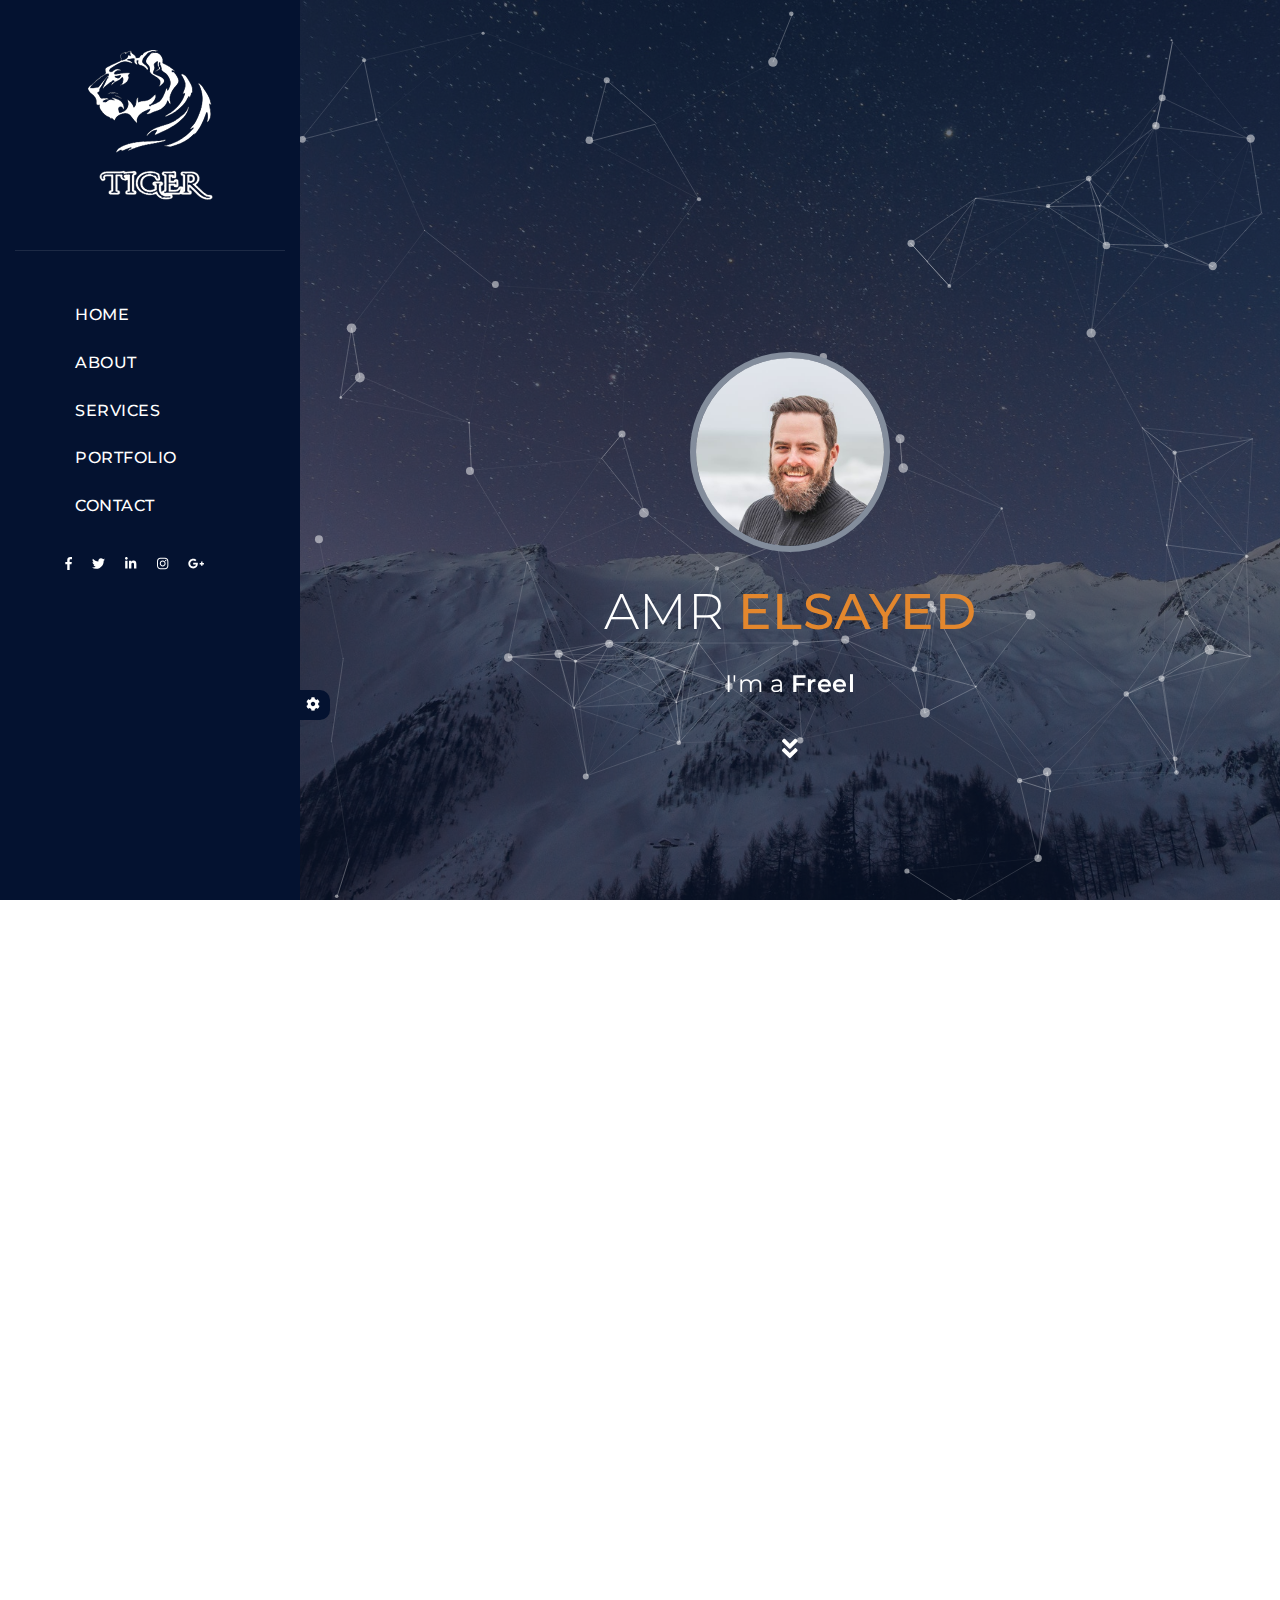
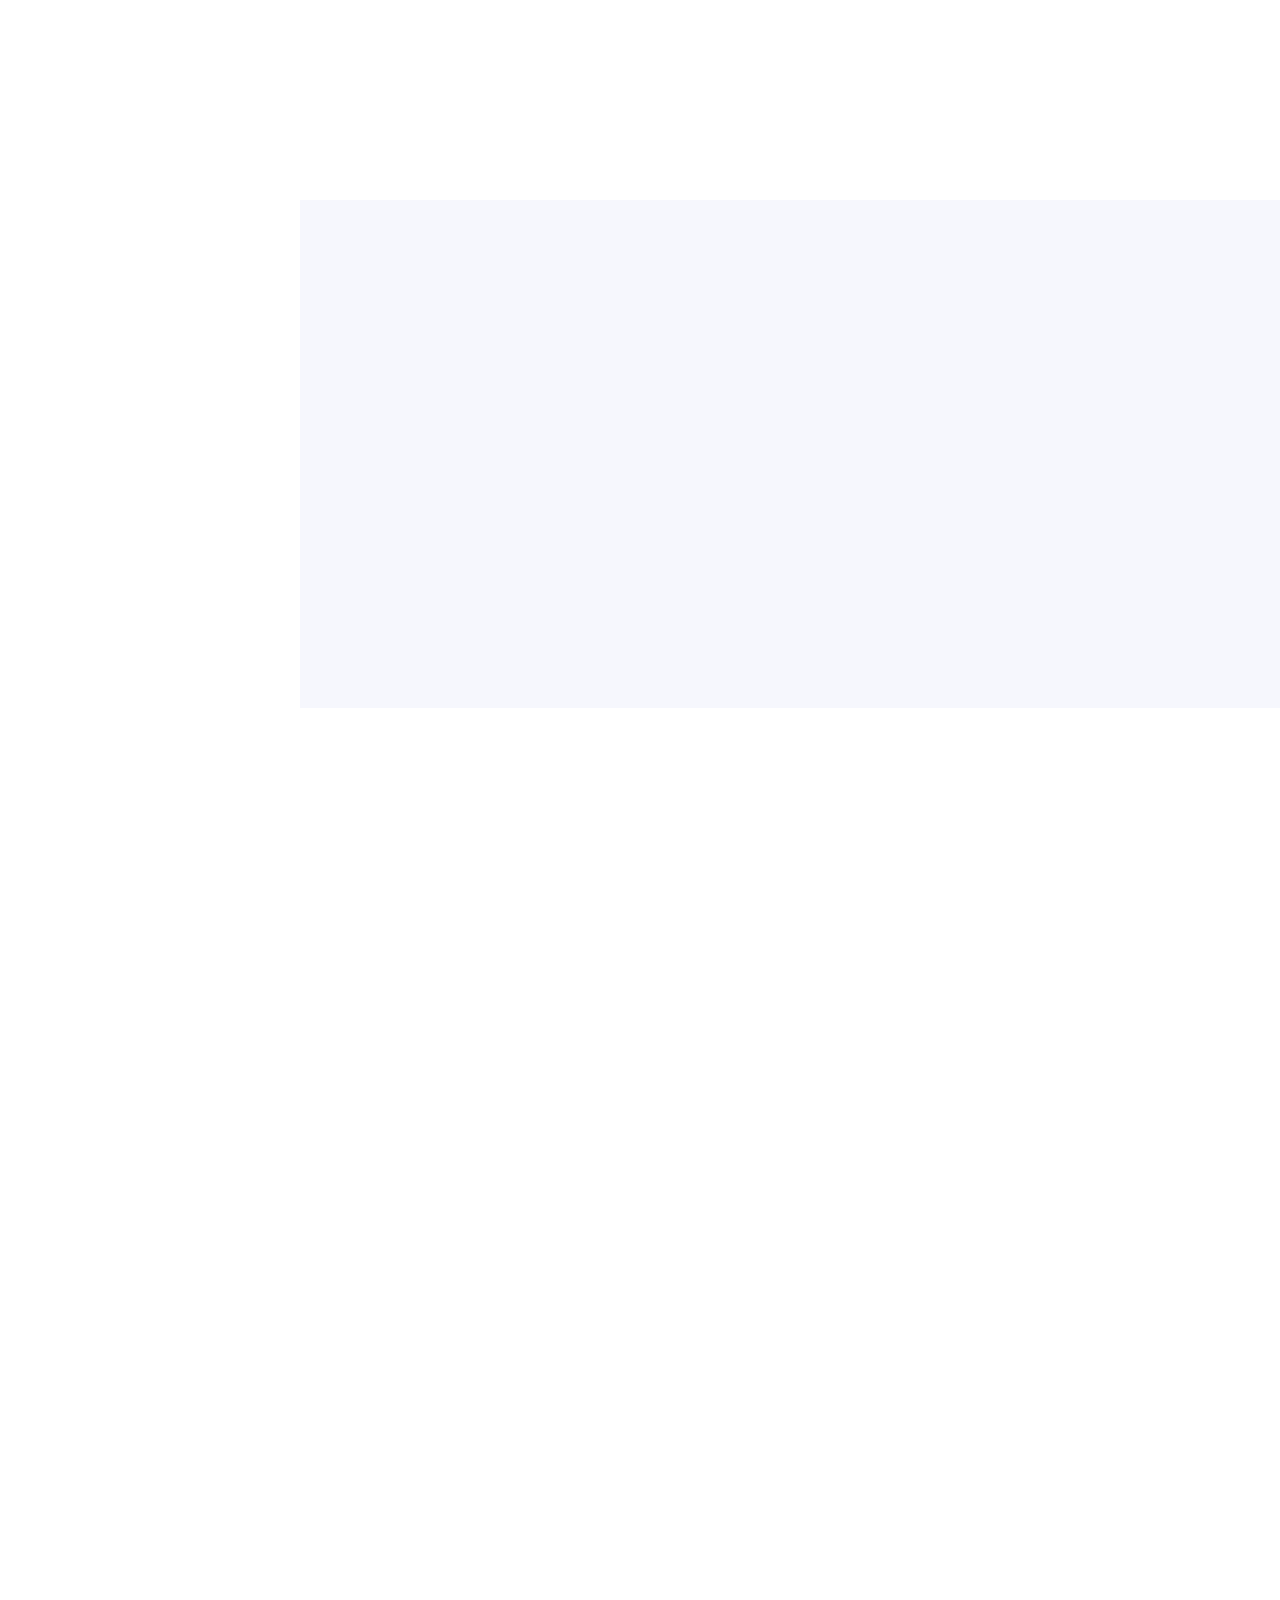
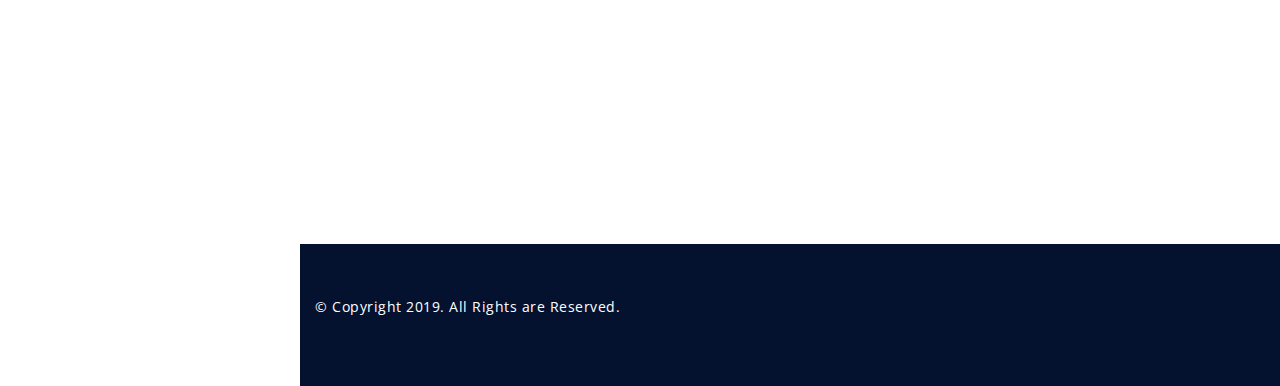
==== commit ab79eb41: "Add files via upload" ====
--- a/particles.html
+++ b/particles.html
@@ -1,588 +1,586 @@
 <html lang="en">
-    <head>
-        <meta charset="utf-8"/>
-        <meta http-equiv="X-UA-Compatible" content="IE=edge">
-        <meta name="viewport" content="width=device-width, initial-scale=1">
-        <title>Tiger HTML5 Template</title>
-        
-        <!--google fonts-->
-        <link href="https://fonts.googleapis.com/css?family=Montserrat:400,400i,500,500i,600,600i,700,700i,800,800i,900,900i" rel="stylesheet">
-        <link href="https://fonts.googleapis.com/css?family=Open+Sans:400,400i,600,600i,700,700i,800,800i" rel="stylesheet">
-
-        <!-- Bootstrap Css-->
-        <link rel="stylesheet" href="css/bootstrap.css"/>
-        <link rel="stylesheet" href="css/normalize.css"/>
-        <!--Style Css-->
-        <link rel="stylesheet" href="css/style.css"/>
-        <!--Font-Awesome-->
-        <link rel="stylesheet" href="css/all.css">
-        <!--Animate css-->
-        <link rel="stylesheet" href="css/animate.css">
-
-
-
-
-        <!--[if lt IE 9]>
-        <script src="js/html5shiv.min.js"></script>
-        <script src="js/respond.min.js"></script>
-        <![endif]-->
-
-    </head>
-    <body>
-    <!-- Start Tablet Navbar -->
-       
-        <nav class="tiger-tablet-nav">
-            <a href="#" class="tiger-brand">Tiger</a>
-            <button class="toggle">
-                <span></span>
-                <span></span>
-                <span></span>
-            </button>
-        </nav>
-        <div class="tiger-collapse">
-            <ul class="anchor">
-                <li class="current">
-                    <a href="#" data-scroll="home">Home <span></span></a>
-                </li>
-                <li>
-                    <a href="#" data-scroll="about">About <span></span></a>
-                </li>
-                <li>
-                    <a href="#" data-scroll="services">Services <span></span></a>
-                </li>
-                <li>
-                    <a href="#" data-scroll="portfolio">Portfolio <span></span></a>
-                </li>
-                <li>
-                    <a href="#" data-scroll="contact">Contact <span></span></a>
-                </li>
-            </ul>
-        </div>
-        <!-- End Tablet Navbar-->
-        
-        <!-- Start Tiger List -->
-        <section class="tiger-list col-12">
-            <div class="leftpar-inner">
-                <div class="logo text-center">
-                    <a href="#">
-                        <img src="image/logo4.png" class="img-fluid">
-                    </a>
-                </div>
-                <div class="menu-list">
-                    <ul class="anchor">
-                        <li class="current">
-                            <a href="#" data-scroll="home">Home <span></span></a>
-                        </li>
-                        <li>
-                            <a href="#" data-scroll="about">About <span></span></a>
-                        </li>
-                        <li>
-                            <a href="#" data-scroll="services">Services <span></span></a>
-                        </li>
-                        <li>
-                            <a href="#" data-scroll="portfolio">Portfolio <span></span></a>
-                        </li>
-                        <li>
-                            <a href="#" data-scroll="contact">Contact <span></span></a>
-                        </li>
-                    </ul>
-                </div>
-                <div class="tiger-contact">
-                    <ul>
-                        <li>
-                            <a href="https://www.facebook.com">
-                                 <i class="fab fa-facebook-f"></i>
-                                
-                            </a>
-                        </li>
-                        
-                        <li>
-                            <a href="https://www.twitter.com">
-                                 <i class="fab fa-twitter"></i>
-                                
-                            </a>
-                        </li>
-                        
-                        <li>
-                            <a href="https://www.linkedin.com">
-                                 <i class="fab fa-linkedin-in"></i>
-                                
-                            </a>
-                        </li>
-                        
-                        <li>
-                            <a href="https://www.instagram.com">
-                                 <i class="fab fa-instagram"></i>
-                                
-                            </a>
-                        </li>
-                        <li>
-                            <a href="https://plus.google.com">
-                                <i class="fab fa-google-plus-g"></i>
-                            </a>
-                        </li>
-                    </ul>
-                </div>
-                <a href="#" class="resize">
-                    <i class="fas fa-cog fa-spin"></i>
+  <head>
+    <meta charset="utf-8"/>
+    <meta http-equiv="X-UA-Compatible" content="IE=edge">
+    <meta name="viewport" content="width=device-width, initial-scale=1">
+    <title>Tiger HTML5 Template</title>
+    <!--google fonts-->
+    <link href="https://fonts.googleapis.com/css?family=Montserrat:400,400i,500,500i,600,600i,700,700i,800,800i,900,900i" rel="stylesheet">
+    <link href="https://fonts.googleapis.com/css?family=Open+Sans:400,400i,600,600i,700,700i,800,800i" rel="stylesheet">
+
+    <!-- Bootstrap Css-->
+    <link rel="stylesheet" href="css/bootstrap.css"/>
+    <link rel="stylesheet" href="css/normalize.css"/>
+    <!--Style Css-->
+    <link rel="stylesheet" href="css/style.css"/>
+    <!--Font-Awesome-->
+    <link rel="stylesheet" href="css/all.css">
+    <!--Animate css-->
+    <link rel="stylesheet" href="css/animate.css">
+
+
+
+
+    <!--[if lt IE 9]>
+    <script src="js/html5shiv.min.js"></script>
+    <script src="js/respond.min.js"></script>
+    <![endif]-->
+
+  </head>
+  <body>
+  <!-- Start Tablet Navbar -->
+    <nav class="tiger-tablet-nav">
+        <a href="index.html" class="tiger-brand">Tiger</a>
+        <button class="toggle">
+            <span></span>
+            <span></span>
+            <span></span>
+        </button>
+    </nav>
+    <div class="tiger-collapse">
+        <ul class="anchor">
+            <li class="current">
+                <a href="#" data-scroll="home">Home <span></span></a>
+            </li>
+            <li>
+                <a href="#" data-scroll="about">About <span></span></a>
+            </li>
+            <li>
+                <a href="#" data-scroll="services">Services <span></span></a>
+            </li>
+            <li>
+                <a href="#" data-scroll="portfolio">Portfolio <span></span></a>
+            </li>
+            <li>
+                <a href="#" data-scroll="contact">Contact <span></span></a>
+            </li>
+        </ul>
+    </div>
+      <!-- End Tablet Navbar-->
+
+      <!-- Start Tiger List -->
+    <section class="tiger-list col-12">
+        <div class="leftpar-inner">
+            <div class="logo text-center">
+                <a href="index.html">
+                    <img src="image/logo4.png" class="img-fluid">
                 </a>
             </div>
-        </section>
-        <!--End Tiger List-->
-        <!--Start Header-->
-        <section class="header" id="home">
-            <div class="overlay">
-                <div class="container-fluid">
-                    <div class="row">
-                        <div class="main-photo">
-                            <div class="content">
-                                <div class="image">
-                                    <img src="image/persone2.jpeg"/>
-                                </div>
-                                <div class="text">
-                                <h3>Amr <span>Elsayed</span></h3>
-                                </div>
-                                <div class="type">
-                                    <p class="type-text text-center">
-                                        I'm a
-                                        <a class="typewrite" data-period="2000" data-type='[ "Freelancer", "UI/UX Designer" ]'>
-                                            <span class="wrap"></span>
-                                        </a>
-                                    </p>
-                                </div>
-                                <div class="down">
-                                    <a href="#" data-scroll="about" class="text-center">
-                                        <i class="fas fa-angle-double-down"></i>
-                                    </a>
-                                </div>
-                            </div>
-                        </div>
-                    </div>
-                </div>
-                <div id="particles-js"></div>
-            </div>
-        </section>
-        <!--End Headre-->
-        
-        <!-- Start About-->
-        
-        <section class="about" id="about">
+            <div class="menu-list">
+                <ul class="anchor">
+                    <li class="current">
+                        <a href="#" data-scroll="home">Home <span></span></a>
+                    </li>
+                    <li>
+                        <a href="#" data-scroll="about">About <span></span></a>
+                    </li>
+                    <li>
+                        <a href="#" data-scroll="services">Services <span></span></a>
+                    </li>
+                    <li>
+                        <a href="#" data-scroll="portfolio">Portfolio <span></span></a>
+                    </li>
+                    <li>
+                        <a href="#" data-scroll="contact">Contact <span></span></a>
+                    </li>
+                </ul>
+            </div>
+            <div class="tiger-contact">
+                <ul>
+                    <li>
+                        <a href="https://www.facebook.com">
+                             <i class="fab fa-facebook-f"></i>
+
+                        </a>
+                    </li>
+
+                    <li>
+                        <a href="https://www.twitter.com">
+                             <i class="fab fa-twitter"></i>
+
+                        </a>
+                    </li>
+
+                    <li>
+                        <a href="https://www.linkedin.com">
+                             <i class="fab fa-linkedin-in"></i>
+
+                        </a>
+                    </li>
+
+                    <li>
+                        <a href="https://www.instagram.com">
+                             <i class="fab fa-instagram"></i>
+
+                        </a>
+                    </li>
+                    <li>
+                        <a href="https://plus.google.com">
+                            <i class="fab fa-google-plus-g"></i>
+                        </a>
+                    </li>
+                </ul>
+            </div>
+            <a href="#" class="resize">
+                <i class="fas fa-cog fa-spin"></i>
+            </a>
+        </div>
+    </section>
+      <!--End Tiger List-->
+      <!--Start Header-->
+    <section class="header" id="home">
+        <div class="overlay">
             <div class="container-fluid">
                 <div class="row">
-                    <div class="head col-sm-12 wow slideInLeft">
-                        <h2 class="abo">About Me</h2>
-                        <p class="lead">Main Information About me</p>
-                    </div>
-                    <div class="body col-12">
-                        <div class="container-fluid">
-                            <div class="row">
-                                <div class="left-box col-lg-3 wow bounceInLeft" data-wow-offset=300>
-                                    <div class="border-layer">
-                                        <div class="inner">
-                                            <div class="photo"></div>
-                                        </div>
+                    <div class="main-photo">
+                        <div class="content">
+                            <div class="image">
+                                <img src="image/persone2.jpeg"/>
+                            </div>
+                            <div class="text">
+                            <h3>Amr <span>Elsayed</span></h3>
+                            </div>
+                            <div class="type">
+                                <p class="type-text text-center">
+                                    I'm a
+                                    <a class="typewrite" data-period="2000" data-type='[ "Freelancer", "UI/UX Designer" ]'>
+                                        <span class="wrap"></span>
+                                    </a>
+                                </p>
+                            </div>
+                            <div class="down">
+                                <a href="#" data-scroll="about" class="text-center">
+                                    <i class="fas fa-angle-double-down"></i>
+                                </a>
+                            </div>
+                        </div>
+                    </div>
+                </div>
+            </div>
+            <div id="particles-js"></div>
+        </div>
+    </section>
+      <!--End Headre-->
+
+      <!-- Start About-->
+
+    <section class="about" id="about">
+        <div class="container-fluid">
+            <div class="row">
+                <div class="head col-sm-12 wow slideInLeft">
+                    <h2 class="abo">About Me</h2>
+                    <p class="lead">Main Information About me</p>
+                </div>
+                <div class="body col-12">
+                    <div class="container-fluid">
+                        <div class="row">
+                            <div class="left-box col-lg-3 wow bounceInLeft" data-wow-offset=300>
+                                <div class="border-layer">
+                                    <div class="inner">
+                                        <div class="photo"></div>
                                     </div>
                                 </div>
-                                
-                                <div class="right-box col-lg-7 col-md-12 col-sm-12 offset-2 wow bounceInDown" data-wow-offset=300>
-                                    <h4 class="def">
-                                    I'm Amr Elsayed and
-                                        <a class="typewrite" data-period="2000" data-type='[ "Freelancer", "UI/UX Designer" ]'>
-                                            <span class="wrap"></span>
-                                        </a>
-                                    </h4>
-                                    <p class="info">Lorem ipsum dolor sit amet, consectetur adipisicing elit, sed do eiusmod tempor incididunt ut labore et dolore magna aliqua. Ut enim ad minim veniam, quis nostrud exercitation ullamco laboris nisi ut aliquip ex ea commodo consequat. Duis aute irure dolor in reprehenderit in voluptate velit esse cillum dolore eu fugiat nulla.</p>
-                                    <div class="social">
-                                        <ul>
-                                            <li>
-                                                <span>
-                                                    <label>Birthday:</label>
-                                                    09.07.1998
-                                                </span>
-                                            </li>
-                                            <li>
-                                                <span>
-                                                    <label>Age:</label>
-                                                    21
-                                                </span>
-                                            </li>
-                                            <div class="clearfix"></div>
-                                            
-                                            <li>
-                                                <span>
-                                                    <label>City:</label>
-                                                    Mansoura
-                                                </span>
-                                            </li>
-                                            <li>
-                                                <span>
-                                                    <label>Interests:</label>
-                                                    Programing ,UFC
-                                                </span>
-                                            </li>
-                                            <div class="clearfix"></div>
-                                            
-                                            <li>
-                                                <span>
-                                                    <label>Study:</label>
-                                                    Benha University
-                                                </span>
-                                            </li>
-                                            <li>
-                                                <span>
-                                                    <label>Degree:</label>
-                                                    Student
-                                                </span>
-                                            </li>
-                                            <div class="clearfix"></div>
-                                            
-                                            <li>
-                                                <span>
-                                                    <label>Website:</label>
-                                                    www.mywebsite.com
-                                                </span>
-                                            </li>
-                                            <li>
-                                                <span>
-                                                    <label>Mail:</label>
-                                                    mymail&#64;gmail.com
-                                                </span>
-                                            </li>
-                                            <div class="clearfix"></div>
-                                            
-                                            <li>
-                                                <span>
-                                                    <label>Phone:</label>
-                                                    +02 010 924 30 671
-                                                </span>
-                                            </li>
-                                            <li>
-                                                <span>
-                                                    <label>Twitter:</label>
-                                                    &#64;myusername
-                                                </span>
-                                            </li>
-                                            <div class="clearfix"></div>
-                                        </ul>
-                                    </div>
-                                    <button class="btn index">
-                                        <a href="" data-scroll="home">
-                                            <span>Download Cv</span>
-                                        </a>
-                                    </button>
-                                    <button class="btn cont">
-                                        <a href="" data-scroll="contact">
-                                            <span>Send Message</span>
-                                        </a>
-                                    </button>
+                            </div>
+
+                            <div class="right-box col-lg-7 col-md-12 col-sm-12 offset-2 wow bounceInDown" data-wow-offset=300>
+                                <h4 class="def">
+                                I'm Amr Elsayed and
+                                    <a class="typewrite" data-period="2000" data-type='[ "Freelancer", "UI/UX Designer" ]'>
+                                        <span class="wrap"></span>
+                                    </a>
+                                </h4>
+                                <p class="info">Lorem ipsum dolor sit amet, consectetur adipisicing elit, sed do eiusmod tempor incididunt ut labore et dolore magna aliqua. Ut enim ad minim veniam, quis nostrud exercitation ullamco laboris nisi ut aliquip ex ea commodo consequat. Duis aute irure dolor in reprehenderit in voluptate velit esse cillum dolore eu fugiat nulla.</p>
+                                <div class="social">
+                                    <ul>
+                                        <li>
+                                            <span>
+                                                <label>Birthday:</label>
+                                                09.07.1998
+                                            </span>
+                                        </li>
+                                        <li>
+                                            <span>
+                                                <label>Age:</label>
+                                                21
+                                            </span>
+                                        </li>
+                                        <div class="clearfix"></div>
+
+                                        <li>
+                                            <span>
+                                                <label>City:</label>
+                                                Mansoura
+                                            </span>
+                                        </li>
+                                        <li>
+                                            <span>
+                                                <label>Interests:</label>
+                                                Programing ,UFC
+                                            </span>
+                                        </li>
+                                        <div class="clearfix"></div>
+
+                                        <li>
+                                            <span>
+                                                <label>Study:</label>
+                                                Benha University
+                                            </span>
+                                        </li>
+                                        <li>
+                                            <span>
+                                                <label>Degree:</label>
+                                                Student
+                                            </span>
+                                        </li>
+                                        <div class="clearfix"></div>
+
+                                        <li>
+                                            <span>
+                                                <label>Website:</label>
+                                                www.mywebsite.com
+                                            </span>
+                                        </li>
+                                        <li>
+                                            <span>
+                                                <label>Mail:</label>
+                                                mymail&#64;gmail.com
+                                            </span>
+                                        </li>
+                                        <div class="clearfix"></div>
+
+                                        <li>
+                                            <span>
+                                                <label>Phone:</label>
+                                                +02 010 924 30 671
+                                            </span>
+                                        </li>
+                                        <li>
+                                            <span>
+                                                <label>Twitter:</label>
+                                                &#64;myusername
+                                            </span>
+                                        </li>
+                                        <div class="clearfix"></div>
+                                    </ul>
                                 </div>
-                            </div>
-                        </div>
-                    </div>
-                </div>
-            </div>
-        </section>
-        <!--End About-->
-        
-        <!--Start Skills-->
-        <section class="skills">
+                                <button class="btn index">
+                                    <a href="" data-scroll="home">
+                                        <span>Download Cv</span>
+                                    </a>
+                                </button>
+                                <button class="btn cont">
+                                    <a href="" data-scroll="contact">
+                                        <span>Send Message</span>
+                                    </a>
+                                </button>
+                            </div>
+                        </div>
+                    </div>
+                </div>
+            </div>
+        </div>
+    </section>
+    <!--End About-->
+
+      <!--Start Skills-->
+    <section class="skills">
+        <div class="container-fluid">
+            <div class="row">
+                <div class="defination col-lg-4 co-md-12 col-sm-12 wow rotateInDownLeft" data-wow-offset=200>
+                    <h3>Some About my Abilities</h3>
+                    <p class="lead">
+                        Lorem Ipsum is simply dummy text of the printing and typesetting industry. Lorem Ipsum has been the industry's standard dummy text ever since. Lorem Ipsum has been the industry. Lorem Ipsum has been the industry's standard dummy text since. Lorem Ipsum is simply.
+                    </p>
+                </div>
+                <div class="skill col-lg-7 col-md-12 col-sm-12 wow rotateInDownRight" data-wow-offset=200>
+                    <div class="pro">
+                        <span>
+                            <span class="label">
+                                HTML - 5 years of experience
+                            </span>
+                            <span class="number">95%</span>
+                        </span>
+                        <div class="progress bar">
+                            <div class="ti">
+                                <div class="progress-bar progress-bar-striped progress-bar-animated" role="progressbar" aria-valuenow="75" aria-valuemin="0" aria-valuemax="100" style="width: 95%;background-color: rgb(0, 0, 0);"></div>
+                            </div>
+
+                        </div>
+                    </div>
+
+                    <!--/*css*/-->
+                    <div class="pro">
+                        <span>
+                            <span class="label">
+                                Css - 3 years of experience
+                            </span>
+                            <span class="number">85%</span>
+                        </span>
+                        <div class="progress bar">
+                            <div class="ti">
+                                <div class="progress-bar progress-bar-striped progress-bar-animated" role="progressbar" aria-valuenow="75" aria-valuemin="0" aria-valuemax="100" style="width: 85%;background-color: rgb(0, 0, 0);"></div>
+                            </div>
+                        </div>
+                    </div>
+                    <!--Html-->
+                    <div class="pro">
+                        <span>
+                            <span class="label">
+                                Jquery - 4 years of experience
+                            </span>
+                            <span class="number">75%</span>
+                        </span>
+                        <div class="progress bar">
+                            <div class="ti">
+                                <div class="progress-bar progress-bar-striped progress-bar-animated" role="progressbar" aria-valuenow="75" aria-valuemin="0" aria-valuemax="100" style="width: 75%;background-color: rgb(0, 0, 0);"></div>
+                            </div>
+                        </div>
+                    </div>
+                    <!--Bootstrap-->
+                    <div class="pro">
+                        <span>
+                            <span class="label">
+                                Bootstrap - 3 years of experience
+                            </span>
+                            <span class="number">80%</span>
+                        </span>
+                        <div class="progress bar">
+                            <div class="ti">
+                                <div class="progress-bar progress-bar-striped progress-bar-animated" role="progressbar" aria-valuenow="75" aria-valuemin="0" aria-valuemax="100" style="width:80%;background-color: rgb(0, 0, 0);">
+                                </div>
+                            </div>
+                        </div>
+                    </div>
+                </div>
+            </div>
+        </div>
+    </section>
+
+
+      <!--End Skills-->
+
+      <!--Start Services-->
+
+    <section class="services" id='services'>
+        <div class="container-fluid">
+            <div class="row">
+                <div class="head col-sm-12 wow slideInLeft">
+                    <h2 class="abo">Amazing Services</h2>
+                    <p class="lead">Meet our amazing services</p>
+                </div>
+                <div class="body col-sm-12">
+                    <div class="row">
+                        <div class="block wow bounceInDown">
+                            <i class="fas fa-camera icon"></i>
+                            <h3>Photography</h3>
+                            <p>Web design is a similar process of creation, with the intention of presenting the content on electronic pages ...</p>
+                        </div>
+                        <div class="block wow bounceInDown">
+                            <i class="far fa-window-maximize icon"></i>
+                            <h3>Web Design</h3>
+                            <p>Web design is a similar process of creation, with the intention of presenting the content on electronic pages ...</p>
+                        </div>
+                        <div class="block wow bounceInDown">
+                            <i class="fas fa-tags icon"></i>
+                            <h3>Branding</h3>
+                            <p>Web design is a similar process of creation, with the intention of presenting the content on electronic pages ...</p>
+                        </div>
+
+                        <div class="block wow bounceInUp">
+                            <i class="fas fa-share-alt icon"></i>
+                            <h3>Social Media</h3>
+                            <p>Web design is a similar process of creation, with the intention of presenting the content on electronic pages ...</p>
+                        </div>
+                        <div class="block wow bounceInUp">
+                            <i class="fab fa-adobe icon"></i>
+                            <h3>Illustrator</h3>
+                            <p>Web design is a similar process of creation, with the intention of presenting the content on electronic pages ...</p>
+                        </div>
+                        <div class="block wow bounceInUp">
+                            <i class="fas fa-chart-line icon"></i>
+                            <h3>Marketing</h3>
+                            <p>Web design is a similar process of creation, with the intention of presenting the content on electronic pages ...</p>
+                        </div>
+                    </div>
+                </div>
+            </div>
+        </div>
+    </section>
+      <!--End Services-->
+
+
+      <!--Start Our Work-->
+    <section class="work" id="portfolio">
+        <div class="container-fluid">
+            <div class="row">
+                <div class="head col-sm-12 wow slideInLeft">
+                    <h2 class="abo">Creative Works</h2>
+                    <p class="lead">Check out our latest creative works</p>
+                </div>
+                <ul class="work-link">
+                    <li><a href="#" class="current all wow bounceIn">All</a></li>
+                    <li><a href="#" class="designe wow bounceIn" data-wow-delay=.5s>Design</a></li>
+                    <li><a href="#" class="photogr wow bounceIn" data-wow-delay=1s>Photography</a></li>
+                    <li><a href="#" class="developm wow bounceIn" data-wow-delay=1.5s>Development</a></li>
+                </ul>
+                <div class="body col-sm-12">
+                    <div class="row">
+                        <div class="block design wow rotateInDownLeft">
+
+                        </div>
+                        <div class="block photog wow bounceInDown" data-wow-delay=.9s>
+
+                        </div>
+                        <div class="block develop wow rotateInDownRight" data-wow-delay=.3s>
+
+                        </div>
+
+                        <div class="block photog wow rotateInUpLeft" data-wow-delay=.5s>
+
+                        </div>
+                        <div class="block design wow bounceInUp" data-wow-delay=.9s>
+
+                        </div>
+                        <div class="block photog wow rotateInUpRight" data-wow-delay=.7s>
+
+                        </div>
+                    </div>
+                </div>
+            </div>
+        </div>
+
+    </section>
+      <!-- End Our Work-->
+      <!--Start Our Award-->
+    <section class="award wow fadeIn">
+        <div class="overlay">
             <div class="container-fluid">
                 <div class="row">
-                    <div class="defination col-lg-4 co-md-12 col-sm-12 wow rotateInDownLeft" data-wow-offset=200>
-                        <h3>Some About my Abilities</h3>
-                        <p class="lead">
-                            Lorem Ipsum is simply dummy text of the printing and typesetting industry. Lorem Ipsum has been the industry's standard dummy text ever since. Lorem Ipsum has been the industry. Lorem Ipsum has been the industry's standard dummy text since. Lorem Ipsum is simply.
-                        </p>
-                    </div>
-                    <div class="skill col-lg-7 col-md-12 col-sm-12 wow rotateInDownRight" data-wow-offset=200>
-                        <div class="pro">
-                            <span>
-                                <span class="label">
-                                    HTML - 5 years of experience
-                                </span>
-                                <span class="number">95%</span>
-                            </span>
-                            <div class="progress bar">
-                                <div class="ti">
-                                    <div class="progress-bar progress-bar-striped progress-bar-animated" role="progressbar" aria-valuenow="75" aria-valuemin="0" aria-valuemax="100" style="width: 95%;background-color: rgb(0, 0, 0);"></div>
-                                </div>
-                                
-                            </div>
-                        </div>
-                        
-                        <!--/*css*/-->
-                        <div class="pro">
-                            <span>
-                                <span class="label">
-                                    Css - 3 years of experience
-                                </span>
-                                <span class="number">85%</span>
-                            </span>
-                            <div class="progress bar">
-                                <div class="ti">
-                                    <div class="progress-bar progress-bar-striped progress-bar-animated" role="progressbar" aria-valuenow="75" aria-valuemin="0" aria-valuemax="100" style="width: 85%;background-color: rgb(0, 0, 0);"></div>
-                                </div>
-                            </div>
-                        </div>
-                        <!--Html-->
-                        <div class="pro">
-                            <span>
-                                <span class="label">
-                                    Jquery - 4 years of experience
-                                </span>
-                                <span class="number">75%</span>
-                            </span>
-                            <div class="progress bar">
-                                <div class="ti">
-                                    <div class="progress-bar progress-bar-striped progress-bar-animated" role="progressbar" aria-valuenow="75" aria-valuemin="0" aria-valuemax="100" style="width: 75%;background-color: rgb(0, 0, 0);"></div>
-                                </div>
-                            </div>
-                        </div>
-                        <!--Bootstrap-->
-                        <div class="pro">
-                            <span>
-                                <span class="label">
-                                    Bootstrap - 3 years of experience
-                                </span>
-                                <span class="number">80%</span>
-                            </span>
-                            <div class="progress bar">
-                                <div class="ti">
-                                    <div class="progress-bar progress-bar-striped progress-bar-animated" role="progressbar" aria-valuenow="75" aria-valuemin="0" aria-valuemax="100" style="width:80%;background-color: rgb(0, 0, 0);">
+                    <div class="counter">
+                        <div class="container">
+                            <ul>
+                                <li class="wow bounceInLeft">
+                                    <div class="inner-box">
+                                        <h3>
+                                            <span>
+                                                <span class="counter-value" data-count="1700"></span>
+                                            </span>
+
+                                        </h3>
+                                        <span>Projects Completed</span>
                                     </div>
-                                </div>
-                            </div>
-                        </div>
-                    </div>
-                </div>
-            </div>
-        </section>
-        
-        
-        <!--End Skills-->
-        
-        <!--Start Services-->
-        
-        <section class="services" id='services'>
-            <div class="container-fluid">
-                <div class="row">
-                    <div class="head col-sm-12 wow slideInLeft">
-                        <h2 class="abo">Amazing Services</h2>
-                        <p class="lead">Meet our amazing services</p>
-                    </div>
-                    <div class="body col-sm-12">
-                        <div class="row">
-                            <div class="block wow bounceInDown">
-                                <i class="fas fa-camera icon"></i>
-                                <h3>Photography</h3>
-                                <p>Web design is a similar process of creation, with the intention of presenting the content on electronic pages ...</p>
-                            </div>
-                            <div class="block wow bounceInDown">
-                                <i class="far fa-window-maximize icon"></i>
-                                <h3>Web Design</h3>
-                                <p>Web design is a similar process of creation, with the intention of presenting the content on electronic pages ...</p>
-                            </div>
-                            <div class="block wow bounceInDown">
-                                <i class="fas fa-tags icon"></i>
-                                <h3>Branding</h3>
-                                <p>Web design is a similar process of creation, with the intention of presenting the content on electronic pages ...</p>
-                            </div>
-                            
-                            <div class="block wow bounceInUp">
-                                <i class="fas fa-share-alt icon"></i>
-                                <h3>Social Media</h3>
-                                <p>Web design is a similar process of creation, with the intention of presenting the content on electronic pages ...</p>
-                            </div>
-                            <div class="block wow bounceInUp">
-                                <i class="fab fa-adobe icon"></i>
-                                <h3>Illustrator</h3>
-                                <p>Web design is a similar process of creation, with the intention of presenting the content on electronic pages ...</p>
-                            </div>
-                            <div class="block wow bounceInUp">
-                                <i class="fas fa-chart-line icon"></i>
-                                <h3>Marketing</h3>
-                                <p>Web design is a similar process of creation, with the intention of presenting the content on electronic pages ...</p>
-                            </div>
-                        </div>
-                    </div>
-                </div>
-            </div>
-        </section>
-        <!--End Services-->
-        
-        
-        <!--Start Our Work-->
-        <section class="work" id="portfolio">
-            <div class="container-fluid">
-                <div class="row">
-                    <div class="head col-sm-12 wow slideInLeft">
-                        <h2 class="abo">Creative Works</h2>
-                        <p class="lead">Check out our latest creative works</p>
-                    </div>
-                    <ul class="work-link">
-                        <li><a href="#" class="current all wow bounceIn">All</a></li>
-                        <li><a href="#" class="designe wow bounceIn" data-wow-delay=.5s>Design</a></li>
-                        <li><a href="#" class="photogr wow bounceIn" data-wow-delay=1s>Photography</a></li>
-                        <li><a href="#" class="developm wow bounceIn" data-wow-delay=1.5s>Development</a></li>
-                    </ul>
-                    <div class="body col-sm-12">
-                        <div class="row">
-                            <div class="block design wow rotateInDownLeft">
-                                
-                            </div>
-                            <div class="block photog wow bounceInDown" data-wow-delay=.9s>
-                                
-                            </div>
-                            <div class="block develop wow rotateInDownRight" data-wow-delay=.3s>
-                                
-                            </div>
-                            
-                            <div class="block photog wow rotateInUpLeft" data-wow-delay=.5s>
-                                
-                            </div>
-                            <div class="block design wow bounceInUp" data-wow-delay=.9s>
-                                
-                            </div>
-                            <div class="block photog wow rotateInUpRight" data-wow-delay=.7s>
-                                
-                            </div>
-                        </div>
-                    </div>
-                </div>
-            </div>  
-            
-        </section>
-        <!-- End Our Work-->
-        <!--Start Our Award-->
-        <section class="award wow fadeIn">
-            <div class="overlay">
-                <div class="container-fluid">
-                    <div class="row">
-                        <div class="counter">
-                            <div class="container">
-                                <ul>
-                                    <li class="wow bounceInLeft">
-                                        <div class="inner-box">
-                                            <h3>
-                                                <span>
-                                                    <span class="counter-value" data-count="1700"></span>
-                                                </span>
-                                                
-                                            </h3>
-                                            <span>Projects Completed</span>
-                                        </div>
-
-                                    </li>
-                                    <li class="wow bounceInUp">
-                                        <div class="inner-box">
-                                            <h3>
-                                                <span>
-                                                    <span class="counter-value" data-count="222"></span>k
-                                                </span>
-                                                
-                                            </h3>
-                                            <span>Lines of Code</span>
-                                        </div>
-
-                                    </li>
-                                    <li class="wow bounceInDown">
-                                        <div class="inner-box">
-                                            <h3>
-                                                <span>
-                                                    <span class="counter-value" data-count="5555"></span>
-                                                </span>
-                                                
-                                            </h3>
-                                            <span>Happy Clients</span>
-                                        </div>
-
-                                    </li>
-                                    <li class="wow bounceInRight">
-                                        <div class="inner-box">
-                                            <h3>
-                                                <span>
-                                                    <span class="counter-value" data-count="777"></span>+
-                                                </span>
-                                                
-                                            </h3>
-                                            <span>My Awwwards</span>
-                                        </div>
-                                    </li>
-                                </ul>
-                            </div>
-                        </div>
-                    </div>
-                </div>
-            </div>
-        </section>
-            
-        <!--End Our Award-->
-        <!--Start Contact Us-->
-        <section class="contact" id="contact">
-            <div class="container-fluid">
-                <div class="row">
-                    <div class="head col-sm-12 wow slideInLeft">
-                        <h2 class="abo">CONTACT ME</h2>
-                        <p class="lead">Get in touch with me</p>
-                    </div>
-                    <div class="body col-12">
-                        <div class="left-box wow slideInLeft">
-                            <div class="title">
-                                <h4>Get in Touch</h4>
-                            </div>
-                            <div class="info">
-                                <ul>
-                                    <li><p><label>Address:</label><span>123 Qwerty Avenue NYC, USA</span></p></li>
-                                    <li><p><label>Email:</label><span><a href="mailto:example@gmail.com">example@gmail.com</a></span></p></li>
-                                    <li><p><label>Phone:</label><span>+77 022 177 05 05</span></p></li>
-                                    <li><p><label>Website:</label><span><a href="mailto:example@gmail.com">www.yourdomain.com</a></span></p></li>
-                                </ul>
-                            </div>
-                        </div>
-                        <div class="right-box wow slideInUp">
-                            <form method="post" class="contact-form">
-                                
-                                <div class="wrap">
-                                    <input type="text" placeholder="Your Name">
-                                </div>
-                                <div class="wrap">
-                                    <input type="text" placeholder="Your Email">
-                                </div>
-                                <div class="wrap">
-                                    <textarea class="message" placeholder="Your Message"></textarea>
-                                </div>
-                                <a href="#" class="button">
-                                    <span>Send Message</span>
-                                </a>
-                                
-                            </form>
-                        </div>
-                    </div>
-                    
-                </div>
-            </div>
-        </section>
-        <!--End Contact Us-->
-            
-        <!--Right To Top-->
-        <a class="tiger-top" href="#"></a>
-            
-            
-        <!--Footer-->
-        <section class="tiger-footer">
-            <div class="container">
-                <p>© Copyright 2019. All Rights are Reserved.</p>
-            </div>
-        </section>
-            
-       
-        <script src="js/jquery-1.12.4.min.js"></script>
-        <script src="js/particles.js"></script>
-        <script src="js/app.js"></script>
-        <script src="js/bootstrap.min.js"></script>
-        <script src="js/script.js"></script>
-        <script defer src="js/all.js"></script>
-        <script src="js/wow.min.js"></script>
-        <script>new WOW().init();</script>
-    </body>
-</html>+
+                                </li>
+                                <li class="wow bounceInUp">
+                                    <div class="inner-box">
+                                        <h3>
+                                            <span>
+                                                <span class="counter-value" data-count="222"></span>k
+                                            </span>
+
+                                        </h3>
+                                        <span>Lines of Code</span>
+                                    </div>
+
+                                </li>
+                                <li class="wow bounceInDown">
+                                    <div class="inner-box">
+                                        <h3>
+                                            <span>
+                                                <span class="counter-value" data-count="5555"></span>
+                                            </span>
+
+                                        </h3>
+                                        <span>Happy Clients</span>
+                                    </div>
+
+                                </li>
+                                <li class="wow bounceInRight">
+                                    <div class="inner-box">
+                                        <h3>
+                                            <span>
+                                                <span class="counter-value" data-count="777"></span>+
+                                            </span>
+
+                                        </h3>
+                                        <span>My Awwwards</span>
+                                    </div>
+                                </li>
+                            </ul>
+                        </div>
+                    </div>
+                </div>
+            </div>
+        </div>
+    </section>
+
+      <!--End Our Award-->
+      <!--Start Contact Us-->
+    <section class="contact" id="contact">
+        <div class="container-fluid">
+            <div class="row">
+                <div class="head col-sm-12 wow slideInLeft">
+                    <h2 class="abo">CONTACT ME</h2>
+                    <p class="lead">Get in touch with me</p>
+                </div>
+                <div class="body col-12">
+                    <div class="left-box wow slideInLeft">
+                        <div class="title">
+                            <h4>Get in Touch</h4>
+                        </div>
+                        <div class="info">
+                            <ul>
+                                <li><p><label>Address:</label><span>123 Qwerty Avenue NYC, USA</span></p></li>
+                                <li><p><label>Email:</label><span><a href="mailto:example@gmail.com">example@gmail.com</a></span></p></li>
+                                <li><p><label>Phone:</label><span>+77 022 177 05 05</span></p></li>
+                                <li><p><label>Website:</label><span><a href="mailto:example@gmail.com">www.yourdomain.com</a></span></p></li>
+                            </ul>
+                        </div>
+                    </div>
+                    <div class="right-box wow slideInUp">
+                        <form method="post" class="contact-form">
+
+                            <div class="wrap">
+                                <input type="text" placeholder="Your Name">
+                            </div>
+                            <div class="wrap">
+                                <input type="text" placeholder="Your Email">
+                            </div>
+                            <div class="wrap">
+                                <textarea class="message" placeholder="Your Message"></textarea>
+                            </div>
+                            <a href="#" class="button">
+                                <span>Send Message</span>
+                            </a>
+
+                        </form>
+                    </div>
+                </div>
+
+            </div>
+        </div>
+    </section>
+    <!--End Contact Us-->
+
+    <!--Right To Top-->
+    <a class="tiger-top" href="#"></a>
+
+
+      <!--Footer-->
+    <section class="tiger-footer">
+        <div class="container">
+            <p>© Copyright 2019. All Rights are Reserved.</p>
+        </div>
+    </section>
+
+
+    <script src="js/jquery-1.12.4.min.js"></script>
+    <script src="js/particles.js"></script>
+    <script src="js/app.js"></script>
+    <script src="js/bootstrap.min.js"></script>
+    <script src="js/script.js"></script>
+    <script defer src="js/all.js"></script>
+    <script src="js/wow.min.js"></script>
+    <script>new WOW().init();</script>
+  </body>
+</html>
